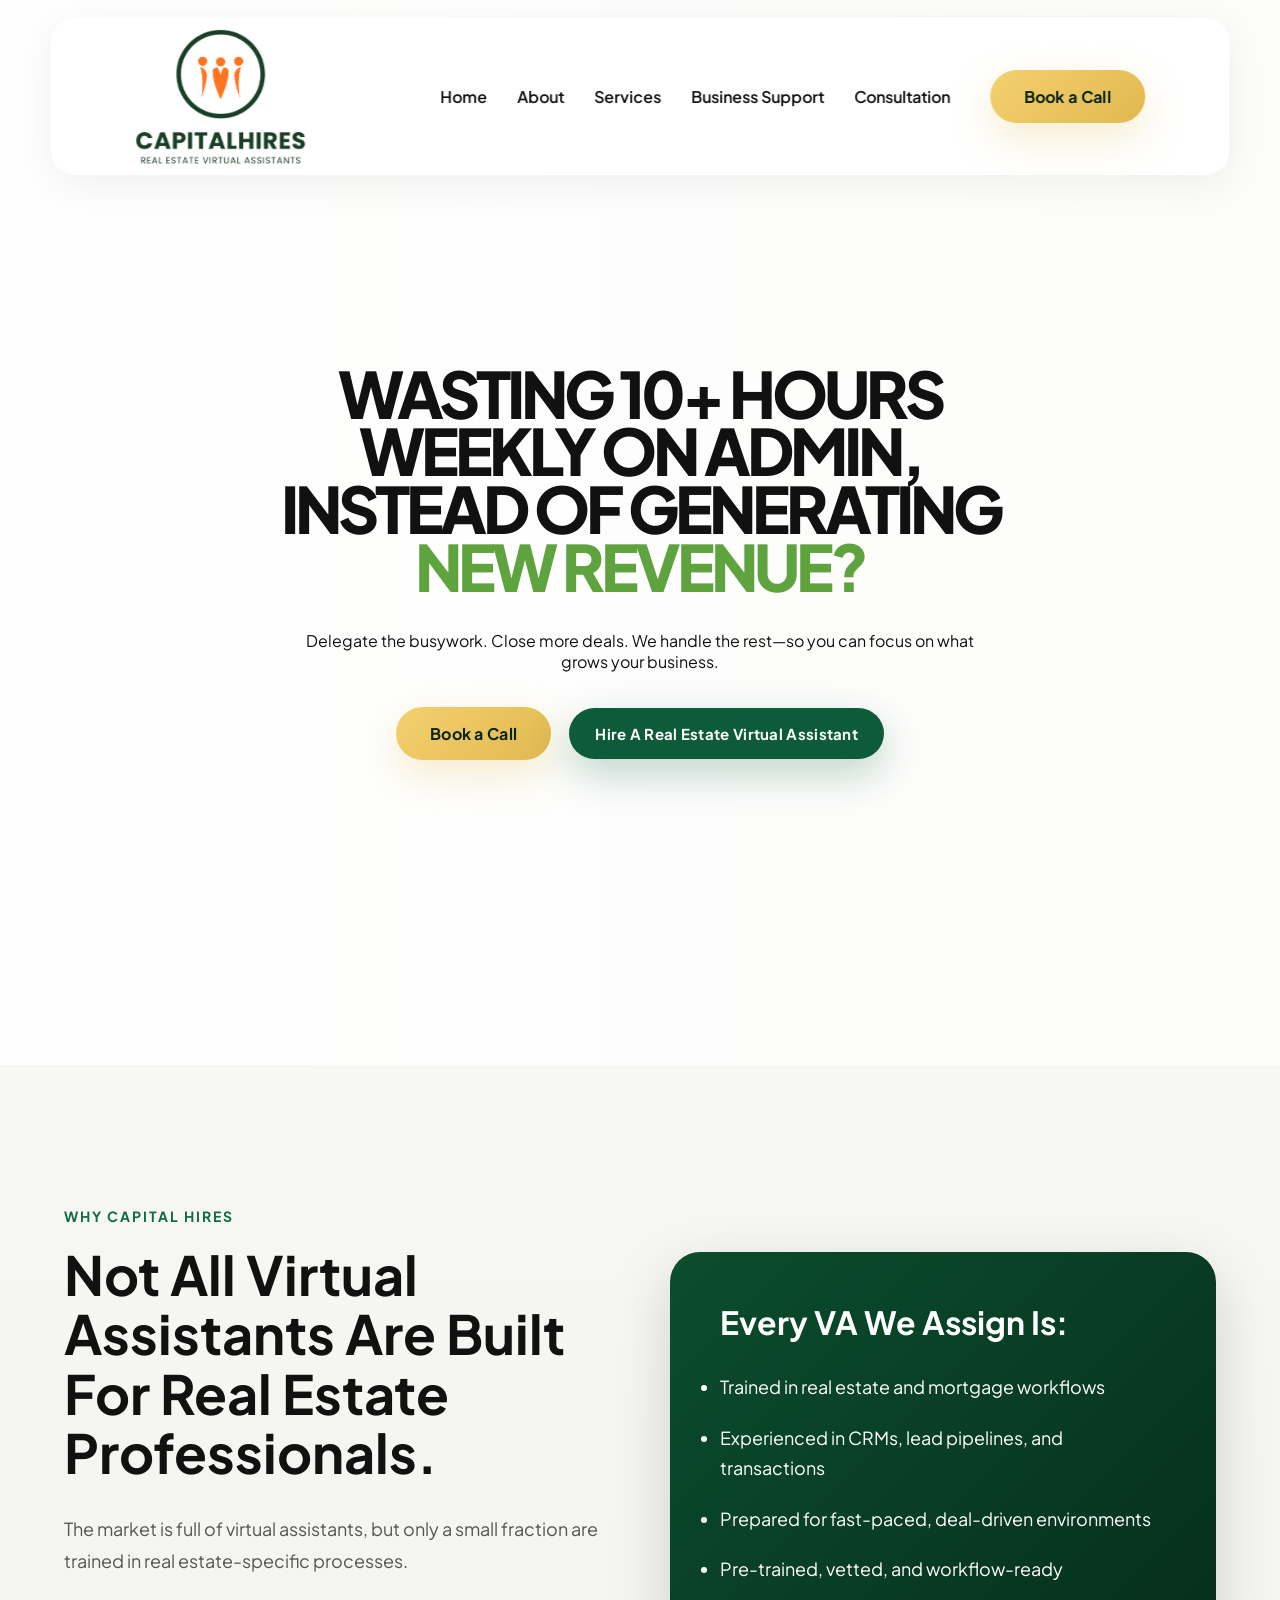
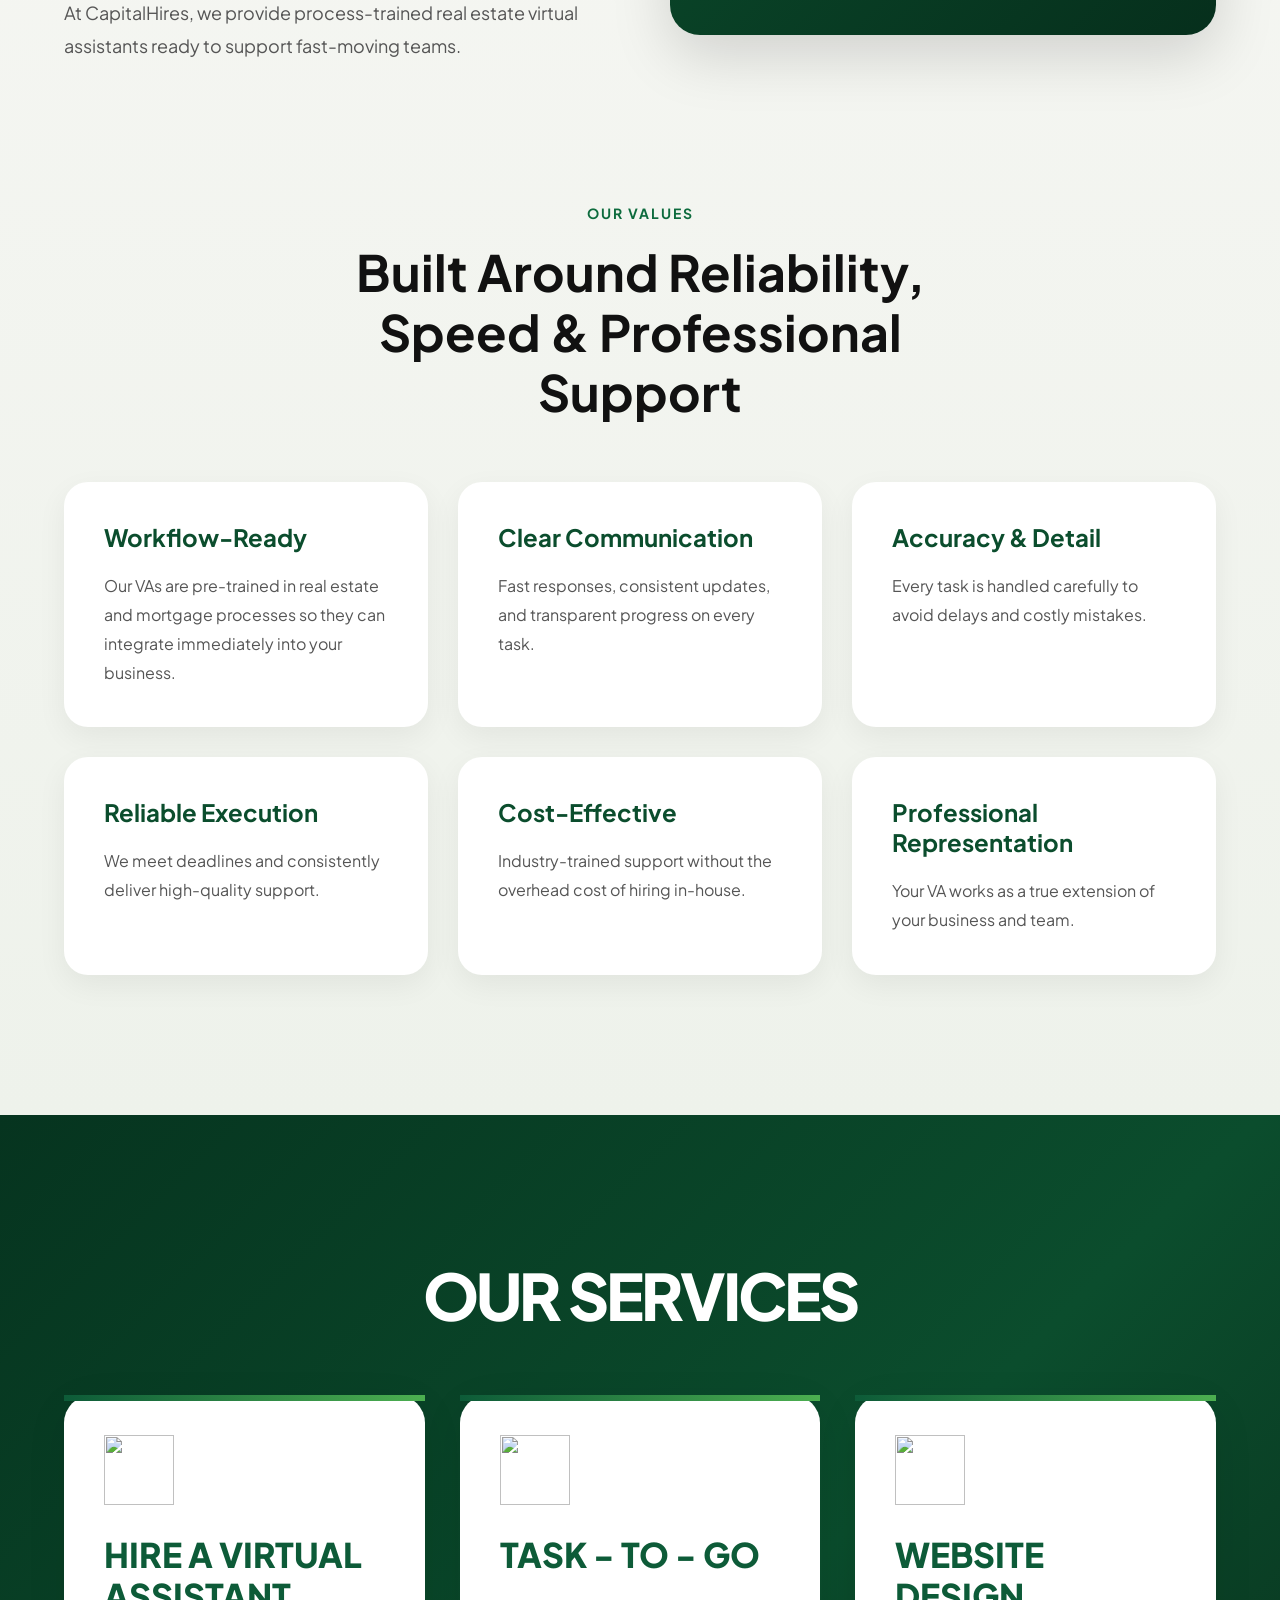
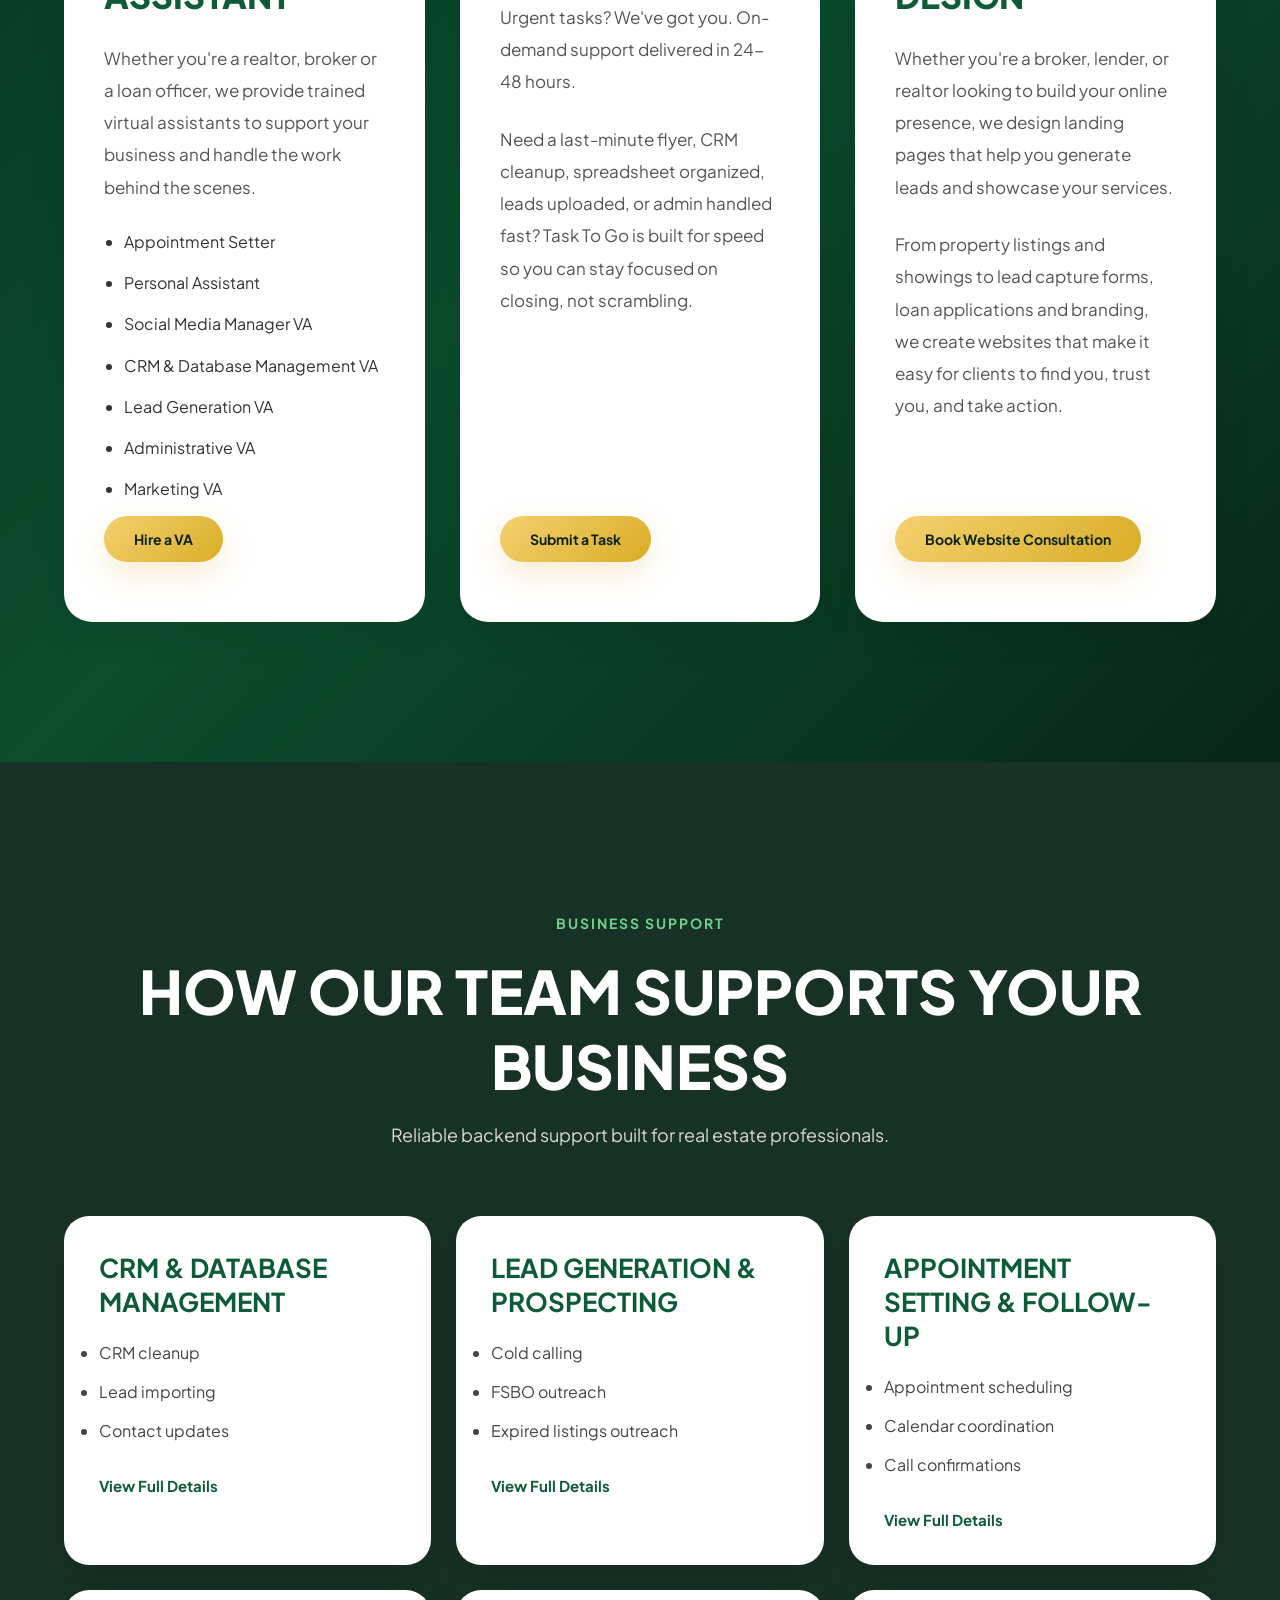
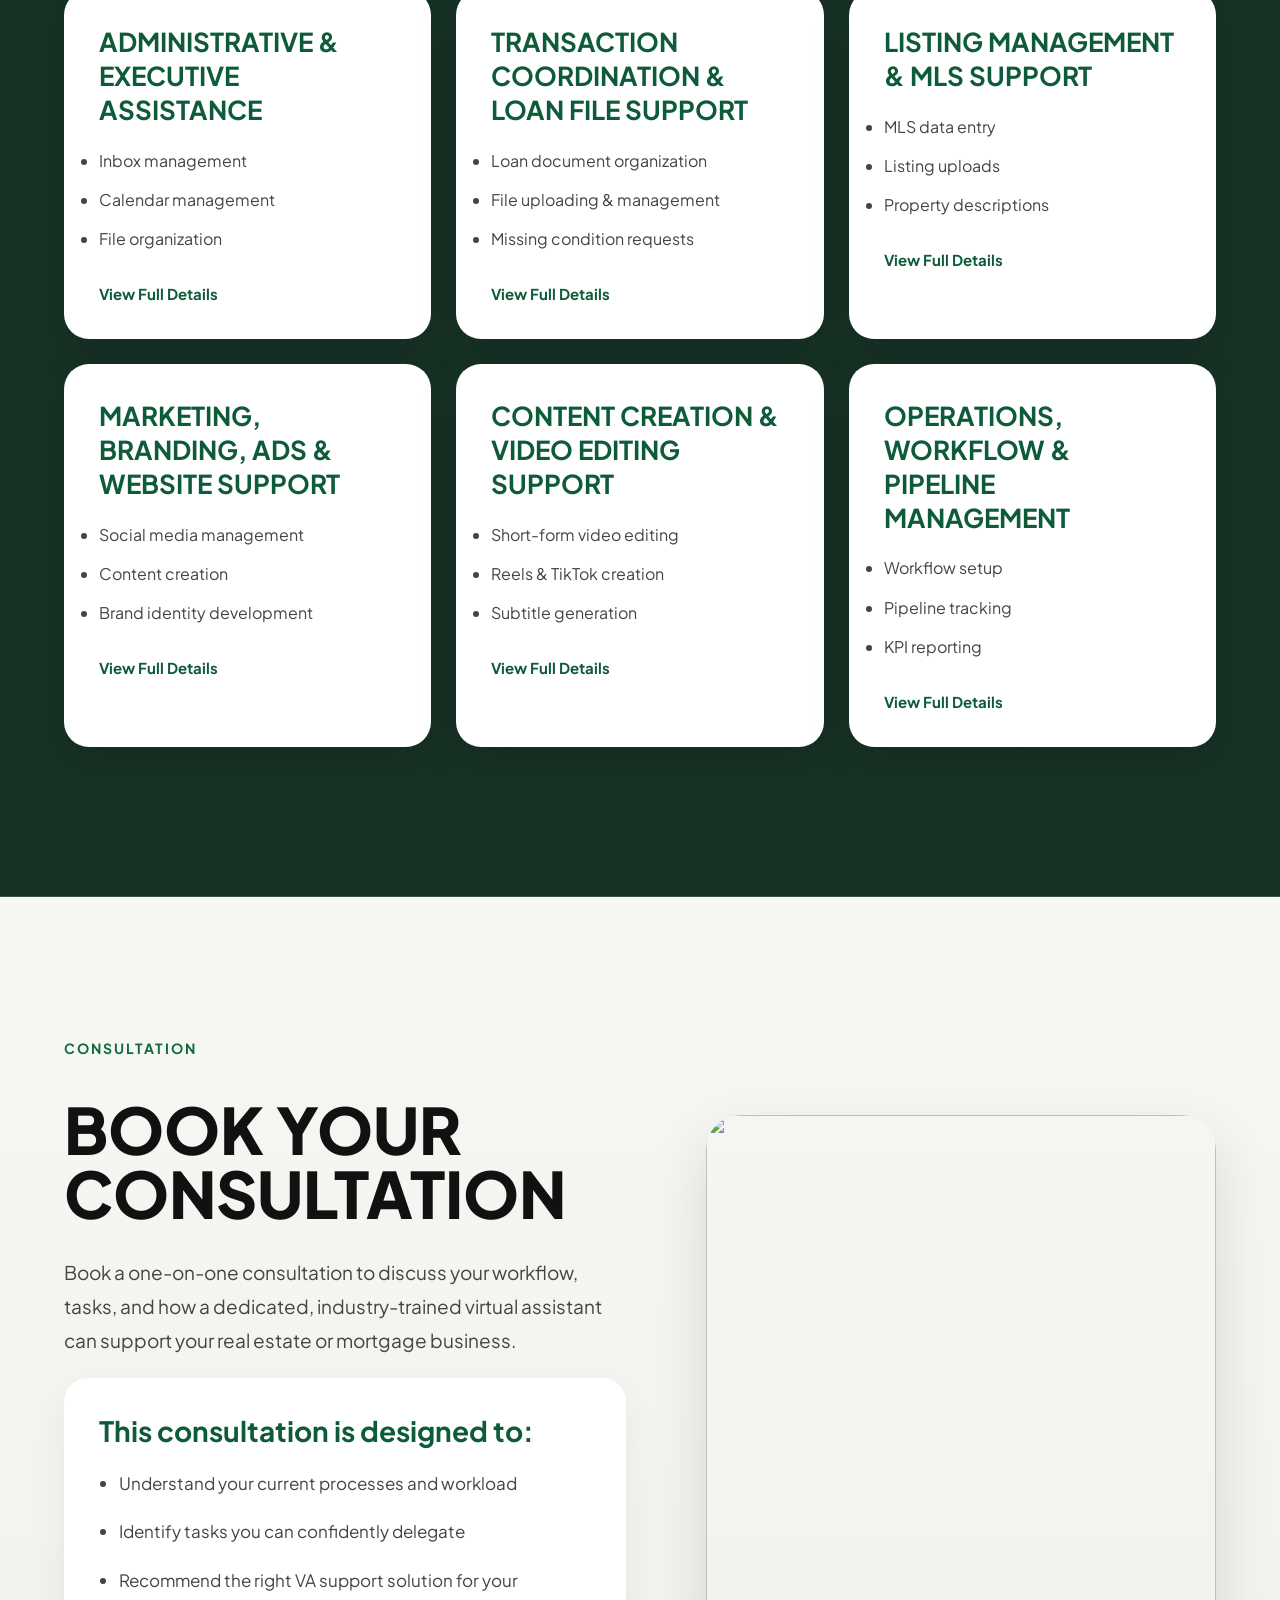
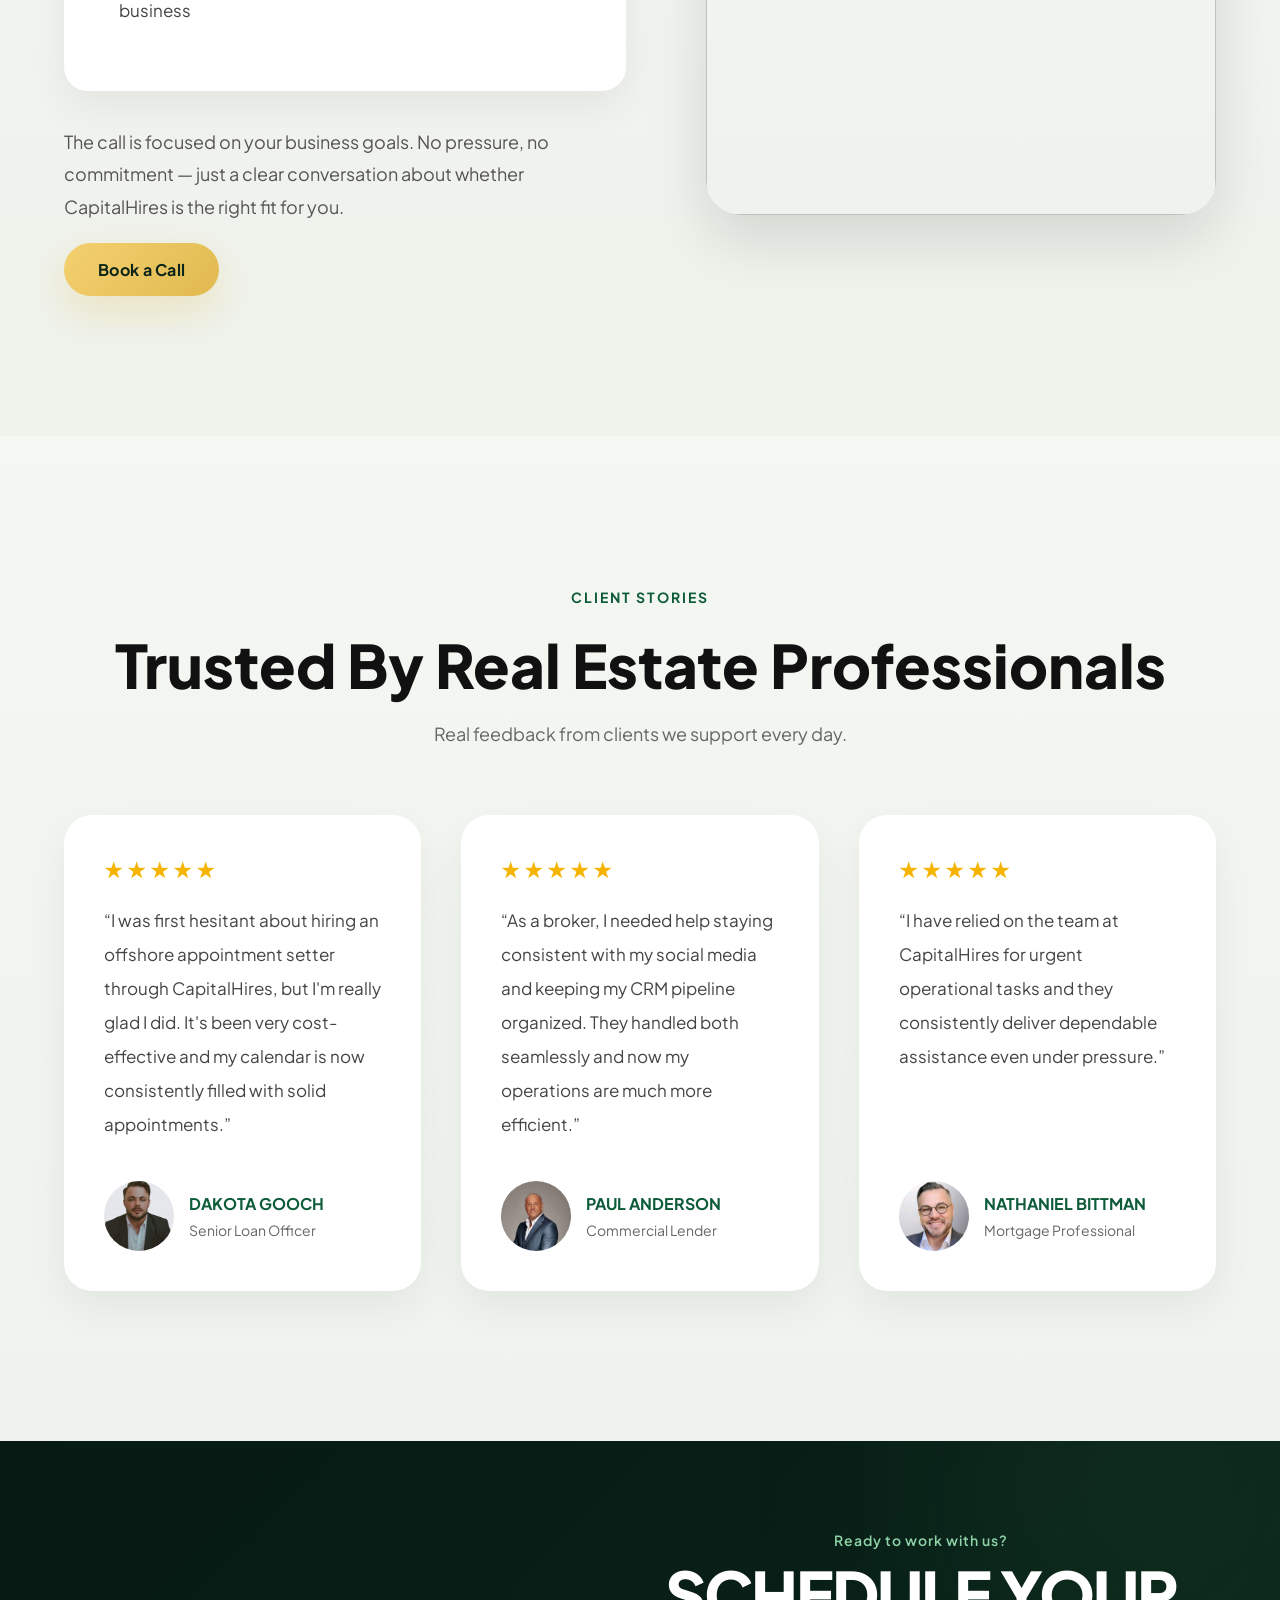
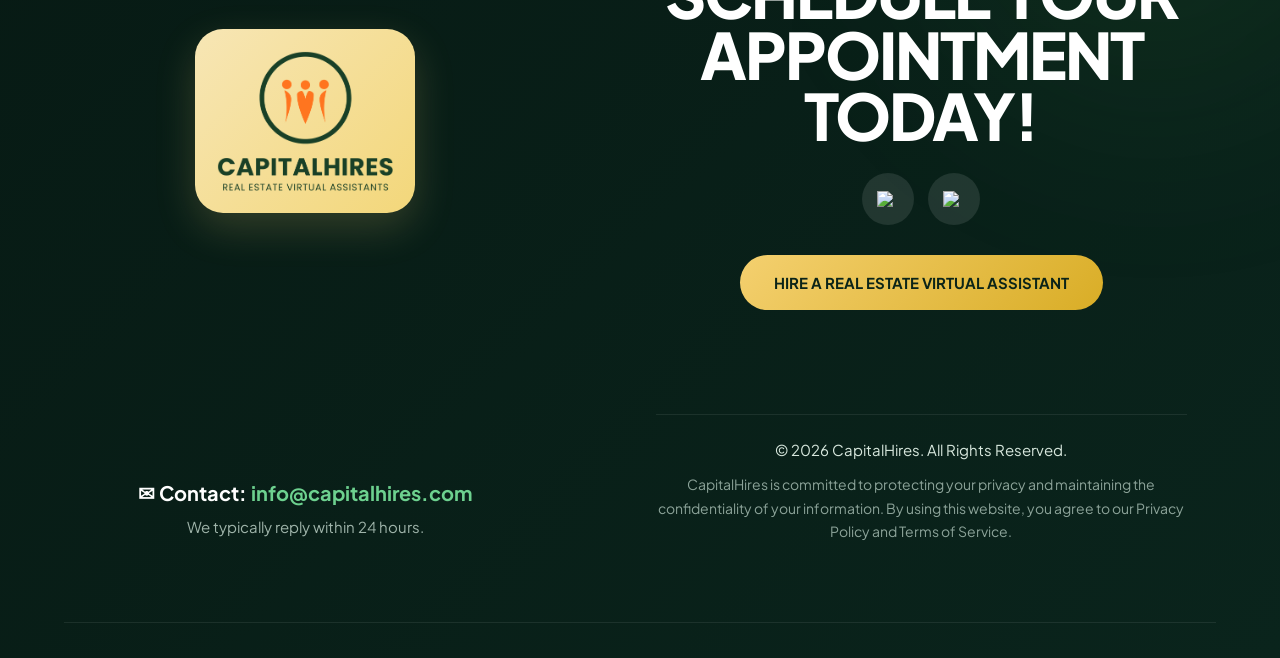
==== index.html @ d1651fc1 "update" ====
<!DOCTYPE html>
<html lang="en">
<head>
  <meta charset="UTF-8" />
  <meta name="viewport" content="width=device-width, initial-scale=1.0"/>
  <title>Capital Hires</title>

  <link rel="stylesheet" href="style.css"/>

  <link rel="preconnect" href="https://fonts.googleapis.com">
<link rel="preconnect" href="https://fonts.gstatic.com" crossorigin>

<link href="https://fonts.googleapis.com/css2?family=Plus+Jakarta+Sans:wght@400;500;600;700;800&display=swap" rel="stylesheet">


</head>

<body>

  <!-- HEADER -->

  <header class="header">
    <div class="container nav">

 <div class="logo">
  <img 
  src="images/logo.png" 
  alt="Capital Hires Logo"
  class="logo-img"
  >
</div>

     <nav>
  <ul class="nav-links">

    <li><a href="#home">Home</a></li>
    <li><a href="#about">About</a></li>
    <li><a href="#services">Services</a></li>
    <li><a href="#support">Business Support</a></li>
    <li><a href="#consultation">Consultation</a></li>

  </ul>
</nav>

      <div class="menu-toggle">
  ☰
</div>

<a 
href="https://calendly.com/capitalhires/30min"
target="_blank"
class="btn"
>
  Book a Call
</a>
    </div>
  </header>

  <!-- HERO -->

  <section class="hero" id="home">

  <div class="container">

    <div class="hero-grid">

      <div class="hero-content">

<h1>
  WASTING 10+ HOURS WEEKLY ON ADMIN,<br>
  INSTEAD OF GENERATING<br>
  <span>NEW REVENUE?</span>
</h1>

        <p>
          Delegate the busywork. Close more deals.
          We handle the rest—so you can focus on
          what grows your business.
        </p>

<div class="hero-buttons">

  <a href="https://calendly.com/capitalhires/30min"
  target="_blank"
  class="btn">
    Book a Call
  </a>

  <a href="form/"
   target="_blank"
  class="btn secondary-btn" id="hireBtn">
    Hire A Real Estate Virtual Assistant
  </a>

</div>

      </div>

    </div>

    </div>

    </section>

    <!-- MOVED HERE -->

   <section class="why-section" id="about">

  <div class="container why-grid">

    <div class="why-left">

      <span class="section-label">
        WHY CAPITAL HIRES
      </span>

      <h2>
        Not All Virtual Assistants Are Built
        For Real Estate Professionals.
      </h2>

      <p class="why-text">
        The market is full of virtual assistants,
        but only a small fraction are trained
        in real estate-specific processes.
      </p>

      <p class="why-text">
        At CapitalHires, we provide
        process-trained real estate virtual
        assistants ready to support
        fast-moving teams.
      </p>

    </div>



    <div class="why-right">

      <div class="info-card">

        <h3>Every VA We Assign Is:</h3>

        <ul>

          <li>
            Trained in real estate and mortgage workflows
          </li>

          <li>
            Experienced in CRMs, lead pipelines,
            and transactions
          </li>

          <li>
            Prepared for fast-paced,
            deal-driven environments
          </li>

          <li>
            Pre-trained, vetted,
            and workflow-ready
          </li>

        </ul>

      </div>

    </div>

  </div>



  <div class="container values-container">

    <div class="values-heading">

      <span class="section-label">
        OUR VALUES
      </span>

      <h2>
        Built Around Reliability,
        Speed & Professional Support
      </h2>

    </div>



    <div class="values-grid">

      <div class="value-card">

        <h3>
          Workflow-Ready
        </h3>

        <p>
          Our VAs are pre-trained in real estate
          and mortgage processes so they can
          integrate immediately into your business.
        </p>

      </div>



      <div class="value-card">

        <h3>
          Clear Communication
        </h3>

        <p>
          Fast responses, consistent updates,
          and transparent progress on every task.
        </p>

      </div>



      <div class="value-card">

        <h3>
          Accuracy & Detail
        </h3>

        <p>
          Every task is handled carefully to
          avoid delays and costly mistakes.
        </p>

      </div>



      <div class="value-card">

        <h3>
          Reliable Execution
        </h3>

        <p>
          We meet deadlines and consistently
          deliver high-quality support.
        </p>

      </div>



      <div class="value-card">

        <h3>
          Cost-Effective
        </h3>

        <p>
          Industry-trained support without
          the overhead cost of hiring in-house.
        </p>

      </div>



      <div class="value-card">

        <h3>
          Professional Representation
        </h3>

        <p>
          Your VA works as a true extension
          of your business and team.
        </p>

      </div>

    </div>

  </div>

</section>


  <!-- SERVICES -->

 <section class="services" id="services">

  <div class="container">

    <h2 class="section-title">OUR SERVICES</h2>

    <div class="service-grid">

      <!-- CARD 1 -->

      <div class="service-card">

    <img src="https://cdn-icons-png.flaticon.com/512/9131/9131529.png">

        <h3>HIRE A VIRTUAL ASSISTANT</h3>

        <p>
          Whether you're a realtor, broker or a loan officer,
          we provide trained virtual assistants to support your
          business and handle the work behind the scenes.
        </p>

        <ul>
          <li>Appointment Setter</li>
          <li>Personal Assistant</li>
          <li>Social Media Manager VA</li>
          <li>CRM & Database Management VA</li>
          <li>Lead Generation VA</li>
          <li>Administrative VA</li>
          <li>Marketing VA</li>
        </ul>

           <a href="hireavaform/"
   target="_blank"
class="service-btn" id="hireBtn">
  Hire a VA
</a>

      </div>

      <!-- CARD 2 -->
       

      <div class="service-card">

    <img src="https://cdn-icons-png.flaticon.com/512/2784/2784459.png">

        <h3>TASK - TO - GO</h3>

        <p>
          Urgent tasks? We've got you.
          On-demand support delivered in 24-48 hours.
        </p>

        <p>
          Need a last-minute flyer, CRM cleanup,
          spreadsheet organized, leads uploaded,
          or admin handled fast? Task To Go is built
          for speed so you can stay focused on closing,
          not scrambling.
        </p>

        <a 
href="form/" target="_blank"
class="service-btn"
>
  Submit a Task
</a>

      </div>

      <!-- CARD 3 -->

      <div class="service-card">

    <img src="https://cdn-icons-png.flaticon.com/512/1006/1006771.png">

        <h3>WEBSITE DESIGN</h3>

        <p>
          Whether you're a broker, lender,
          or realtor looking to build your online presence,
          we design landing pages that help you generate leads
          and showcase your services.
        </p>

        <p>
          From property listings and showings
          to lead capture forms, loan applications
          and branding, we create websites that make it easy
          for clients to find you, trust you,
          and take action.
        </p>

        <a 
href="https://calendly.com/capitalhires/30min"
target="_blank"
class="service-btn"
>
  Book Website Consultation
</a>

      </div>

    </div>

  </div>
</section>

 <!-- SUPPORT -->

<section class="support" id="support">

  <div class="container">

    <div class="support-header">

      <span>BUSINESS SUPPORT</span>

      <h2>
        HOW OUR TEAM SUPPORTS
        YOUR BUSINESS
      </h2>

      <p>
        Reliable backend support built for
        real estate professionals.
      </p>

    </div>

    <div class="support-grid">

      <!-- CARD -->

      <div class="support-card">

        <h3>CRM & DATABASE MANAGEMENT</h3>

        <ul class="preview-list">
          <li>CRM cleanup</li>
          <li>Lead importing</li>
          <li>Contact updates</li>
        </ul>

        <div class="hidden-content">

          <ul>
            <li>Duplicate removal</li>
            <li>Pipeline organization</li>
            <li>Lead tagging</li>
            <li>Database reactivation</li>
            <li>Follow-up reminders</li>
            <li>Data entry</li>
            <li>CRM workflow updates</li>
          </ul>

        </div>

        <button class="toggle-btn">
          View Full Details
        </button>

      </div>

      <!-- CARD -->

      <div class="support-card">

        <h3>LEAD GENERATION & PROSPECTING</h3>

        <ul class="preview-list">
          <li>Cold calling</li>
          <li>FSBO outreach</li>
          <li>Expired listings outreach</li>
        </ul>

        <div class="hidden-content">

          <ul>
            <li>Circle prospecting</li>
            <li>Lead research</li>
            <li>Lead qualification</li>
            <li>Data scraping for leads</li>
            <li>Lead enrichment (emails/phones/details)</li>
            <li>Website form lead handling</li>
            <li>Follow-up texting</li>
          </ul>

        </div>

        <button class="toggle-btn">
          View Full Details
        </button>

      </div>

      <!-- CARD -->

      <div class="support-card">

        <h3>APPOINTMENT SETTING & FOLLOW-UP</h3>

        <ul class="preview-list">
          <li>Appointment scheduling</li>
          <li>Calendar coordination</li>
          <li>Call confirmations</li>
        </ul>

        <div class="hidden-content">

          <ul>
            <li>Reminder follow-ups</li>
            <li>Rescheduling appointments</li>
            <li>Meeting coordination</li>
            <li>Client check-ins</li>
            <li>Email follow-ups</li>
            <li>Text follow-ups</li>
            <li>Appointment tracking</li>
          </ul>

        </div>

        <button class="toggle-btn">
          View Full Details
        </button>

      </div>

      <!-- CARD -->

      <div class="support-card">

        <h3>ADMINISTRATIVE & EXECUTIVE ASSISTANCE</h3>

        <ul class="preview-list">
          <li>Inbox management</li>
          <li>Calendar management</li>
          <li>File organization</li>
        </ul>

        <div class="hidden-content">

          <ul>
            <li>Document preparation</li>
            <li>Spreadsheet updates</li>
            <li>Task coordination</li>
            <li>Report preparation</li>
            <li>E-signature coordination</li>
            <li>Internal communication support</li>
            <li>Travel or meeting coordination</li>
          </ul>

        </div>

        <button class="toggle-btn">
          View Full Details
        </button>

      </div>

      <!-- CARD -->

      <div class="support-card">

        <h3>TRANSACTION COORDINATION & LOAN FILE SUPPORT</h3>

        <ul class="preview-list">
          <li>Loan document organization</li>
          <li>File uploading & management</li>
          <li>Missing condition requests</li>
        </ul>

        <div class="hidden-content">

          <ul>
            <li>Milestone updates</li>
            <li>Contract tracking</li>
            <li>Transaction checklist management</li>
            <li>Borrower reminders</li>
            <li>Prequalification letters</li>
            <li>Deadline monitoring</li>
            <li>Status reporting</li>
          </ul>

        </div>

        <button class="toggle-btn">
          View Full Details
        </button>

      </div>

      <!-- CARD -->

      <div class="support-card">

        <h3>LISTING MANAGEMENT & MLS SUPPORT</h3>

        <ul class="preview-list">
          <li>MLS data entry</li>
          <li>Listing uploads</li>
          <li>Property descriptions</li>
        </ul>

        <div class="hidden-content">

          <ul>
            <li>Listing packet creation</li>
            <li>Open house coordination</li>
            <li>Showing coordination</li>
            <li>Flyer creation</li>
            <li>Listing updates</li>
            <li>Photo coordination</li>
            <li>Property data management</li>
          </ul>

        </div>

        <button class="toggle-btn">
          View Full Details
        </button>

      </div>

      <!-- CARD -->

      <div class="support-card">

        <h3>MARKETING, BRANDING, ADS & WEBSITE SUPPORT</h3>

        <ul class="preview-list">
          <li>Social media management</li>
          <li>Content creation</li>
          <li>Brand identity development</li>
        </ul>

        <div class="hidden-content">

          <ul>
            <li>Logo & brand asset coordination</li>
            <li>Canva design work</li>
            <li>Email marketing campaigns</li>
            <li>Paid ads setup & management </li>
            <li>Facebook & Instagram ads support</li>
            <li>Google ads support</li>
            <li>Website development & updates</li>
            <li>Landing page creation</li>
            <li>Funnel building</li>
            <li>SEO optimization support</li>
            <li>Content scheduling</li>
            <li>Marketing automation setup</li>
            <li>Flyer & brochure design</li>
            <li>Video marketing & reels</li>
            <li>AI-assisted content creation</li>
            <li>Marketing strategy execution support</li>
            <li>Campaign tracking & reporting</li>
          </ul>

        </div>

        <button class="toggle-btn">
          View Full Details
        </button>

      </div>

      <!-- CARD -->

      <div class="support-card">

        <h3>CONTENT CREATION & VIDEO EDITING SUPPORT</h3>

        <ul class="preview-list">
          <li>Short-form video editing</li>
          <li>Reels & TikTok creation</li>
          <li>Subtitle generation</li>
        </ul>

        <div class="hidden-content">

          <ul>
            <li>Carousel design</li>
            <li>Educational content creation</li>
            <li>Market update content</li>
            <li>Mortgage tips content</li>
            <li>Testimonial graphics</li>
            <li>Content repurposing</li>
            <li>AI video assistance</li>
          </ul>

        </div>

        <button class="toggle-btn">
          View Full Details
        </button>

      </div>

      <!-- CARD -->

      <div class="support-card">

        <h3>OPERATIONS, WORKFLOW & PIPELINE MANAGEMENT</h3>

        <ul class="preview-list">
          <li>Workflow setup</li>
          <li>Pipeline tracking</li>
          <li>KPI reporting</li>
        </ul>

        <div class="hidden-content">

          <ul>
            <li>Task management</li>
            <li>Automation setup</li>
            <li>SOP documentation</li>
            <li>Team coordination</li>
            <li>Production tracking</li>
            <li>Process optimization</li>
            <li>Operations reporting</li>
          </ul>

        </div>

        <button class="toggle-btn">
          View Full Details
        </button>

      </div>
      

    </div>

  </div>

</section>

  <!-- CONSULTATION -->

  <section class="consultation" id="consultation">

    <div class="container consultation-grid">

      <div class="consult-left">

  <span class="section-label">
    CONSULTATION
  </span>

  <h2>
    BOOK YOUR
    CONSULTATION
  </h2>

  <p class="consult-text">
    Book a one-on-one consultation to discuss your workflow,
    tasks, and how a dedicated, industry-trained virtual assistant
    can support your real estate or mortgage business.
  </p>

  <div class="consult-box">

    <h3>
      This consultation is designed to:
    </h3>

    <ul>

      <li>
        Understand your current processes and workload
      </li>

      <li>
        Identify tasks you can confidently delegate
      </li>

      <li>
        Recommend the right VA support solution
        for your business
      </li>

    </ul>

  </div>

  <p class="consult-bottom">
    The call is focused on your business goals.
    No pressure, no commitment —
    just a clear conversation about whether
    CapitalHires is the right fit for you.
  </p>

  <a 
  href="https://calendly.com/capitalhires/30min"
  target="_blank"
  class="btn"
  >
    Book a Call
  </a>

</div>

      

      <div class="consult-right">
        <img src="https://images.unsplash.com/photo-1573496359142-b8d87734a5a2?q=80&w=1200&auto=format&fit=crop" alt="">
      </div>

    </div>
  </section>

  <!-- TESTIMONIALS -->

  <section class="testimonials" id="stories">

  <div class="container">

    <div class="testimonial-header">

      <span>CLIENT STORIES</span>

      <h2>
        Trusted By Real Estate
        Professionals
      </h2>

      <p>
        Real feedback from clients we support every day.
      </p>

    </div>

    <div class="testimonial-grid">

      <!-- CARD -->

      <div class="testimonial-card">

        <div class="stars">
    ★★★★★
  </div>

        <p class="testimonial-text">
          “I was first hesitant about hiring an offshore
          appointment setter through CapitalHires,
          but I'm really glad I did. It's been very
          cost-effective and my calendar is now
          consistently filled with solid appointments.”
        </p>

        <div class="client-info">

          <img src="images/dakota.png">

          <div>

            <h4>DAKOTA GOOCH</h4>

            <span>
              Senior Loan Officer
            </span>

          </div>

        </div>

      </div>

      <!-- CARD -->

      <div class="testimonial-card">

        <div class="stars">
    ★★★★★
  </div>

        <p class="testimonial-text">
          “As a broker, I needed help staying consistent
          with my social media and keeping my CRM pipeline
          organized. They handled both seamlessly and
          now my operations are much more efficient.”
        </p>

        <div class="client-info">

          <img src="images/paul.jpg">

          <div>

            <h4>PAUL ANDERSON</h4>

            <span>
              Commercial Lender
            </span>

          </div>

        </div>

      </div>

      <!-- CARD -->

      <div class="testimonial-card">

        <div class="stars">
    ★★★★★
  </div>

        <p class="testimonial-text">
          “I have relied on the team at CapitalHires
          for urgent operational tasks and they consistently
          deliver dependable assistance even under pressure.”
        </p>

        <div class="client-info">

          <img src="images/nathaniel.jpg">

          <div>

            <h4>NATHANIEL BITTMAN</h4>

            <span>
              Mortgage Professional
            </span>

          </div>

        </div>

      </div>

    </div>

  </div>

</section>

  <!-- FOOTER -->

<footer class="footer">

  <div class="footer-top">

    <!-- LEFT -->
    <div class="footer-left">

      <img 
      src="images/logo.png"
      alt="Capital Hires Logo"
      class="footer-logo"
      >

    </div>


    <!-- CENTER -->
    <div class="footer-center">

      <h4>Ready to work with us?</h4>

      <h2>
        SCHEDULE YOUR APPOINTMENT TODAY!
      </h2>


      <div class="footer-socials">

        <a href="https://www.facebook.com/profile.php?id=61570972498811" target="_blank">
          <img src="https://cdn-icons-png.flaticon.com/512/733/733547.png">
        </a>

        <a href="https://www.linkedin.com/company/capitalhires/" target="_blank">
          <img src="https://cdn-icons-png.flaticon.com/512/3536/3536505.png">
        </a>
<!-- 
        <a href="https://www.instagram.com" target="_blank">
          <img src="https://cdn-icons-png.flaticon.com/512/2111/2111463.png">
        </a>

        <a href="https://www.linkedin.com/company/capitalhires" target="_blank">
          <img src="https://cdn-icons-png.flaticon.com/512/733/733585.png">
        </a>

        -->

      </div>


       <a href="form/"
   target="_blank" class="footer-btn" id="hireBtn">
        HIRE A REAL ESTATE VIRTUAL ASSISTANT
      </a>

    </div>


  <div class="footer-contact">

    <p>
      ✉ Contact:
      <a href="mailto:info@capitalhires.com">
        info@capitalhires.com
      </a>
    </p>

    <span>
      We typically reply within 24 hours.
    </span>

  </div>

  <div class="footer-bottom">

    <p>
      © 2026 CapitalHires. All Rights Reserved.
    </p>

    <p>
      CapitalHires is committed to protecting your privacy and maintaining the confidentiality of your information. By using this website, you agree to our Privacy Policy and Terms of Service.
    </p>

  </div> 

</div>

</footer>

  <!-- SCROLL TOP -->

  <button id="topBtn">↑</button>

  
  <script src="https://cdn.jsdelivr.net/npm/@emailjs/browser@4/dist/email.min.js"></script>
  <script src="script.js"></script>

<script
src="https://app.boei.help/embed/k/aa28f01c-2311-4e88-b6f3-ee5b91e9c061"
async>
</script>



</body>
</html>
---- style.css ----
*{
  margin:0;
  padding:0;
  box-sizing:border-box;
  font-family:'Plus Jakarta Sans',sans-serif;
}

html{
  scroll-behavior:smooth;
}

body{
  font-family:'Plus Jakarta Sans',sans-serif;
  background:#f6f6f2;
  color:#111;
}

.container{
  width:90%;
  max-width:1350px;
  margin:auto;
}

.header{
  position:fixed;
  top:18px;
  left:50%;
  transform:translateX(-50%);

  width:92%;

  background:
  rgba(255,255,255,0.82);

  backdrop-filter:blur(18px);

  border:
  1px solid rgba(255,255,255,0.15);

  border-radius:24px;

  z-index:999;

  transition:0.4s;

  box-shadow:
  0 10px 40px rgba(0,0,0,0.06);
}

.header.hide{
  transform:
  translateX(-50%)
  translateY(-120%);
}

.header.scrolled{
  top:10px;

  background:
  rgba(255,255,255,0.92);

  box-shadow:
  0 15px 40px rgba(0,0,0,0.08);
}

.header.scrolled .logo-img{
  width:145px;
}

.nav{
  display:flex;
  align-items:center;
  justify-content:space-between;

  padding:10px 24px;
}

.logo{
  margin-right:auto;
}
.logo-img{
  width:170px;
  height:auto;

  display:block;

  transition:0.3s ease;
}

.nav-links{
  display:flex;
  gap:30px;
  list-style:none;
  margin-right:40px;
}

.nav-links a{
  text-decoration:none;
  color:#111;
  font-weight:600;
}

.btn{
  display:inline-flex;
  align-items:center;
  justify-content:center;

  padding:16px 34px;

background:
linear-gradient(
  135deg,
  #f4d06f,
  #e0b94f
);

color:#0b2418;

  text-decoration:none;

  border-radius:999px;

  border:none;

  cursor:pointer;

  font-weight:700;

  letter-spacing:0.3px;

  transition:0.35s ease;

  box-shadow:
  0 15px 40px rgba(224,185,79,0.28);
}

.btn:hover{

  transform:
  translateY(-5px)
  scale(1.03);

  box-shadow:
  0 20px 50px rgba(224,185,79,0.35);

  background:
linear-gradient(
  135deg,
  #ffe08a,
  #d9ad26
  );
}

.hero-buttons{
  display:flex;
  justify-content:center;
  align-items:center;
  gap:18px;
  margin-top:35px;
}

.secondary-btn{
    padding:16px 26px;
  font-size:15px;
  background:#0d5b38;
  color:white;
  box-shadow:
  0 15px 40px rgba(13,91,56,0.25);
   transition:all 0.3s ease;
}

.secondary-btn:hover{
  background:#0b4129;
}

.hero{
  padding:180px 0 120px;
  background:
  linear-gradient(to right, rgba(255,255,255,0.95), rgba(255,255,255,0.7)),
  url('https://images.unsplash.com/photo-1520607162513-77705c0f0d4a?q=80&w=1600&auto=format&fit=crop');

  background-size:cover;
  background-position:center;
}

.hero .btn{
  display:inline-block;
}

.hero-grid{
  display:flex;
  justify-content:flex-start;
  align-items:center;

  min-height:85vh;
}

.hero-content{
  width:100%;
  max-width:1400px;
  margin:auto;
  text-align:center;
}

.hero h1{
  font-size:clamp(3.8rem, 5vw, 6.5rem);
  font-weight:800;
  line-height:0.9;
  letter-spacing:-4px;
  text-transform:uppercase;
  text-align:center;

  width:100%;
  max-width:1600px;

  margin:0 auto;

  text-wrap:balance;
}

.hero span{
  color:#5fa33f;
}

.hero p{
  max-width:700px;
  margin:35px auto;
}

.hero-card{
  background:
  linear-gradient(
  135deg,
  #0c4f33,
  #082717
  );

  color:white;

  padding:60px;

  border-radius:35px;

  max-width:850px;

  margin:80px auto 0;

  box-shadow:
  0 25px 60px rgba(0,0,0,0.2);
}

.hero-card h2{
  font-size:42px;
  line-height:1.2;
  margin-bottom:30px;
}

.hero-card ul{
  line-height:2.2;
  font-size:18px;
}

.why-section{
  padding:140px 0;
  background:
  linear-gradient(
    to bottom,
    #f7f7f4,
    #eef2eb
  );
}

.why-grid{
  display:grid;

  grid-template-columns:
  1fr 1fr;

  gap:60px;

  align-items:center;

  margin-bottom:120px;
}

.section-label{
  display:inline-block;

  font-size:14px;

  font-weight:700;

  letter-spacing:2px;

  color:#0d6b3d;

  margin-bottom:20px;
}

.why-left h2{
  font-size:54px;

  line-height:1.1;

  margin-bottom:30px;

  max-width:700px;
}

.why-text{
  font-size:18px;

  line-height:1.8;

  color:#555;

  margin-bottom:20px;

  max-width:650px;
}

.info-card{
  background:
  linear-gradient(
    135deg,
    #0b4d2d,
    #062f1c
  );

  padding:50px;

  border-radius:30px;

  color:white;

  box-shadow:
  0 20px 60px
  rgba(0,0,0,0.15);
}

.info-card h3{
  font-size:32px;

  margin-bottom:30px;
}

.info-card ul{
  display:flex;

  flex-direction:column;

  gap:20px;
}

.info-card li{
  line-height:1.7;

  font-size:18px;
}

.values-container{
  margin-top:100px;
}

.values-heading{
  text-align:center;

  margin-bottom:60px;
}

.values-heading h2{
  font-size:50px;

  max-width:700px;

  margin:auto;

  line-height:1.2;
}

.values-grid{
  display:grid;

  grid-template-columns:
  repeat(3,1fr);

  gap:30px;
}

.value-card{
  background:white;

  padding:40px;

  border-radius:24px;

  box-shadow:
  0 10px 30px
  rgba(0,0,0,0.06);

  transition:0.3s;
}

.value-card:hover{
  transform:translateY(-8px);
}

.value-card h3{
  font-size:24px;

  margin-bottom:20px;

  color:#0b4d2d;
}

.value-card p{
  color:#555;

  line-height:1.8;
}

.section-title{
  text-align:center;

  font-size:clamp(2.8rem,5vw,4.8rem);

  color:white;

  font-weight:800;

  margin-bottom:20px;

  letter-spacing:-3px;
}

.services{
  background:
  linear-gradient(
    135deg,
    #06341f,
    #0b4d2d,
    #082717
  );

  padding:140px 0;
}

.services-btn{
  text-align:center;
  margin-top:50px;
}

.service-btn{
  display:inline-flex;

  align-items:center;
  justify-content:center;

  width:fit-content;

  margin-top:auto;

  padding:14px 30px;

  border-radius:999px;

  text-decoration:none;

  font-weight:700;

  font-size:14px;

  background:
  linear-gradient(
    135deg,
    #f4d06f,
    #d9ad26
  );

  color:#0b2418;

  transition:0.35s ease;

  box-shadow:
  0 12px 30px rgba(224,185,79,0.25);
}

.service-btn:hover{
  transform:
  translateY(-5px);

  box-shadow:
  0 18px 40px rgba(224,185,79,0.35);

  background:
  linear-gradient(
    135deg,
    #ffe08a,
    #d9ad26
  );
}

.service-grid{
  display:grid;
  grid-template-columns:repeat(3,1fr);
  gap:35px;
  margin-top:60px;
}

.service-card{
  background:white;
  border-radius:28px;
  padding:40px;
  padding-bottom:50px;

  transition:0.3s;

  box-shadow:
  0 10px 40px rgba(0,0,0,0.08);

  position:relative;

  display:flex;
  flex-direction:column;

  height:100%;
}

.service-btn{
  width:fit-content;

  margin-top:auto;

  margin-bottom:10px;
}

.service-card::before{
  content:"";
  position:absolute;
  top:0;
  left:0;
  width:100%;
  height:6px;
  background:linear-gradient(to right,#0d5b38,#4caf50);
}

.service-card:hover{
  transform:translateY(-10px);
  box-shadow:
  0 25px 60px rgba(13,91,56,0.15);
}

.service-card img{
  width:70px;
  height:70px;
  object-fit:contain;
  margin-bottom:30px;
}

.service-card h3{
  font-size:34px;
  line-height:1.2;
  margin-bottom:25px;
  color:#0d5b38;
  font-weight:800;
}

.service-card p{
  font-size:17px;
  line-height:1.9;
  color:#555;
  margin-bottom:25px;
}

.service-card ul{
  padding-left:20px;
}

.service-card li{
  margin-bottom:14px;
  color:#333;
  line-height:1.7;
}

.card{
  background:white;
  padding:40px;
  border-radius:24px;
  border:1px solid #e7e7e7;
  transition:0.4s;
  box-shadow:0 10px 30px rgba(0,0,0,0.05);
}

.card:hover{
  transform:translateY(-10px);
}

.card h3{
  margin-bottom:20px;
}

.card ul{
  line-height:2;
}

.support{
        padding:150px 0;
  background:
  linear-gradient(rgba(4,33,20,0.92),
  rgba(4,33,20,0.92)),
  url('https://images.unsplash.com/photo-1497366754035-f200968a6e72?q=80&w=1600&auto=format&fit=crop');

  background-size:cover;
  background-position:center;
}

.support-header{
  text-align:center;
  margin-bottom:70px;
}

.support-card{
  transition:
  transform 0.3s ease,
  box-shadow 0.3s ease;
}

.support-card:hover{
  transform:
  translateY(-10px);

    box-shadow:
  0 25px 60px rgba(13,91,56,0.20);
}

.support-header span{
  color:#6dd18f;
  font-size:14px;
  font-weight:700;
  letter-spacing:2px;
}

.support-header h2{
  font-size:60px;
  color:white;
  margin:20px 0;
  font-weight:800;
}

.support-header p{
  color:#d8d8d8;
  font-size:18px;
}

.white{
  color:white;
}

.support-grid{
  display:grid;
  grid-template-columns:repeat(3,1fr);
  gap:25px;

  justify-content:center;
}

.support-card{
  background:white;
  padding:35px;
  border-radius:25px;
  box-shadow:0 15px 40px rgba(0,0,0,0.12);
}

.support-card h3{
  color:#0d5b38;
  margin-bottom:20px;
  font-size:26px;
  line-height:1.3;
}

.preview-list li,
.hidden-content li{
  margin-bottom:12px;
  line-height:1.7;
  color:#444;
}

.hidden-content{
  display:none;
  margin-top:15px;
}

.support-card.active .hidden-content{
  display:block;
}

.toggle-btn{
  margin-top:20px;
  border:none;
  background:none;
  color:#0d5b38;
  font-weight:700;
  cursor:pointer;
  font-size:15px;
}


.consultation{
  padding:140px 0;

  background:
  linear-gradient(
    to bottom,
    #f7f7f4,
    #eef2eb
  );
}

.consultation-grid{
  display:grid;
  grid-template-columns:1.1fr 1fr;
  gap:80px;
  align-items:center;
}

.consult-text{
  font-size:19px;
  line-height:1.9;
  color:#444;
  margin-bottom:40px;
  max-width:650px;
}

.consult-box{
  background:white;

  padding:35px;

  border-radius:24px;

  margin-bottom:35px;

  box-shadow:
  0 15px 40px rgba(0,0,0,0.06);

  transition:0.3s;
}

.consult-box:hover{
  transform:translateY(-8px);
}

.consult-box h3{
  margin-bottom:20px;
  font-size:28px;
  color:#0d5b38;
}

.consult-box ul{
  display:flex;
  flex-direction:column;
  gap:18px;

  padding-left:20px;
}

.consult-box li{
  line-height:1.8;
  color:#444;
  font-size:17px;
}

.consult-bottom{
  font-size:18px;
  line-height:1.9;
  color:#555;

  margin-bottom:40px;

  max-width:650px;
}

.consult-right img{
  width:100%;
  height:700px;

  object-fit:cover;

  border-radius:35px;

  box-shadow:
  0 25px 60px rgba(0,0,0,0.12);

  transition:0.4s;
}

.consult-right img:hover{
  transform:translateY(-10px);
}

.consult-left{
  max-width:700px;
}

.consult-left h2{
  font-size:64px;
  line-height:1;
  margin:20px 0 30px;
  font-weight:800;
}

.consult-left p{
  line-height:1.8;
  margin-bottom:20px;
}

.consult-left ul{
  line-height:2;
  margin-bottom:30px;
}

.testimonials{
  padding:150px 0;

  background:
  linear-gradient(
    to bottom,
    #f4f7f2,
    #eef3ee
  );
}

.testimonial-header{
  text-align:center;
  margin-bottom:70px;
}

.testimonial-header span{
  color:#0d5b38;
  font-size:14px;
  font-weight:700;
  letter-spacing:2px;
}

.testimonial-header h2{
  font-size:60px;
  margin:20px 0;
  color:#111;
  font-weight:800;
}

.testimonial-header p{
  color:#666;
  font-size:18px;
}


.testimonial-grid{
  display:grid;
  grid-template-columns:repeat(3,1fr);
  gap:40px;
}

.testimonial-card{
  background:white;
  padding:40px;
  border-radius:28px;
  box-shadow:
  0 15px 40px rgba(0,0,0,0.06);
  transition:0.3s;

  transition:0.4s;

  display:flex;
  flex-direction:column;
  justify-content:space-between;

  min-height:420px;
}

.testimonial-card:hover{
  transform:translateY(-8px);
  box-shadow:
  0 20px 40px rgba(0,0,0,0.08);
}

.testimonial-text{
  line-height:2;
  color:#444;
  margin-bottom:40px;
  font-size:17px;
}

.stars{
  color:#f4b400;

  font-size:22px;

  margin-bottom:20px;

  letter-spacing:4px;
}

.client-info{
  display:flex;
  align-items:center;
  gap:15px;

  margin-top:auto;
}

.client-info img{
  width:70px;
  height:70px;
  border-radius:50%;
  object-fit:cover;
}

.client-info h4{
  color:#0d5b38;
  margin-bottom:5px;
}

.client-info span{
  color:#666;
  font-size:14px;
}

.testimonial{
  background:white;
  padding:40px;
  border-radius:25px;
  border:1px solid #eee;
  box-shadow:0 10px 30px rgba(0,0,0,0.06);
  position:relative;
}
.testimonial::before{
  content:"“";
  font-size:80px;
  position:absolute;
  top:10px;
  left:20px;
  color:#0d5b38;
  opacity:0.15;
}

.testimonial p{
  line-height:1.8;
  margin-bottom:20px;
}


.footer{
  background:
  linear-gradient(
    135deg,
    #071a14,
    #0a241c
  );

  color:white;

  padding:90px 0 35px;

  position:relative;

  overflow:hidden;
}

.footer::before{
  content:"";
  position:absolute;

  width:450px;
  height:450px;

  background:
  rgba(76,175,80,0.08);

  border-radius:50%;

  filter:blur(100px);

  top:-180px;
  right:-100px;
}

.footer-top{
  width:90%;
  max-width:1200px;

  margin:auto;

  display:grid;

  grid-template-columns:
  0.9fr 1.1fr;

  align-items:center;

  gap:80px;

  padding-bottom:55px;

  border-bottom:
  1px solid rgba(255,255,255,0.08);

  position:relative;
  z-index:2;
}

.footer-left{
  display:flex;
  justify-content:center;
  align-items:center;
}

.footer-logo{
  width:220px;

  padding:22px;

  border-radius:28px;

background:
linear-gradient(
  135deg,
  #f7e6b5,
  #f3d77a
);

  box-shadow:
  0 15px 40px rgba(243,215,122,0.18);

  object-fit:contain;

  transition:0.35s ease;
}

.footer-logo:hover{
  transform:
  translateY(-8px)
  scale(1.03);

  box-shadow:
  0 30px 70px rgba(255,179,71,0.45);
}

.footer-center{
  text-align:center;
}

.footer-center h4{
  font-size:14px;

  color:#8fd3a8;

  margin-bottom:14px;

  letter-spacing:1px;

  font-weight:600;
}

.footer-center h2{
  font-size:clamp(2.8rem,5vw,4.5rem);

  line-height:0.95;

  font-weight:800;

  letter-spacing:-2px;

  margin-bottom:28px;

  max-width:700px;

  margin-left:auto;
  margin-right:auto;
}

.footer-socials{
  display:flex;

  justify-content:center;

  gap:14px;

  margin-bottom:30px;
}

.footer-socials a{
  width:52px;
  height:52px;

  display:flex;
  align-items:center;
  justify-content:center;

  border-radius:50%;

background:
rgba(255,255,255,0.10);

  transition:0.3s ease;
}

.footer-socials a:hover{
  transform:translateY(-5px);

  background:
  linear-gradient(
    135deg,
    #f4d06f,
    #d9ad26
  );

  box-shadow:
  0 10px 30px rgba(224,185,79,0.35);
}

.footer-socials img{
  width:22px;
}

.footer-btn{
  display:inline-flex;

  align-items:center;
  justify-content:center;

  padding:18px 34px;

  border-radius:999px;

background:
linear-gradient(
  135deg,
  #f4d06f,
  #d9ad26
);

color:#0b2418;

  text-decoration:none;

  font-weight:700;

  font-size:15px;

  transition:0.3s ease;
}

.footer-btn:hover{
  transform:translateY(-5px);
}

.footer-right{
  justify-self:end;
}

.footer-right h3{
  font-size:24px;

  margin-bottom:20px;
}

.footer-right ul{
  list-style:none;

  display:flex;
  flex-direction:column;

  gap:14px;
}

.footer-right a{
  color:#d7e7dd;

  text-decoration:none;

  font-size:16px;

  transition:0.3s ease;
}

.footer-right a:hover{
  color:#6dd18f;
}

.footer-contact{
  text-align:center;
margin-top:50px;
  padding:40px 20px 30px;

  position:relative;
  z-index:2;
}

.footer-contact p{
  font-size:20px;

  font-weight:700;

  margin-bottom:10px;
}

.footer-contact a{
  color:#6dd18f;

  text-decoration:none;
}

.footer-contact span{
  color:#9fb4aa;

  font-size:15px;
}

.footer-bottom{
  width:90%;
  max-width:1200px;

  margin:auto;

  text-align:center;

  border-top:
  1px solid rgba(255,255,255,0.08);

  padding-top:25px;

  position:relative;
  z-index:2;
}

.footer-bottom p:first-child{
  margin-bottom:14px;

  color:#d7e7dd;

  font-size:15px;
}

.footer-bottom p:last-child{
  color:#8ca399;

  font-size:14px;

  line-height:1.7;

  max-width:900px;

  margin:auto;
}

/* MOBILE */

@media(max-width:768px){

  .footer-top{
    grid-template-columns:1fr;

    text-align:center;
  }

  .footer-left{
    justify-content:center;
  }

  .footer-right{
    justify-self:center;
  }

  .footer-center h2{
    font-size:3rem;
  }

  .footer-contact p{
    font-size:18px;
  }

    .hero-buttons{
    flex-direction:column;
    align-items:center;
  }

  .secondary-btn{
    width:100%;
    max-width:340px;
  }
}



#topBtn{
  position:fixed;

  bottom:110px;
  right:25px;

  width:58px;
  height:58px;

  border:none;
  border-radius:50%;

  background:
  linear-gradient(
    135deg,
    #22c55e,
    #15803d
  );

  color:white;

  font-size:24px;
  font-weight:700;

  cursor:pointer;

  display:none;

  z-index:99999;

  box-shadow:
  0 15px 40px rgba(34,197,94,0.30);

  transition:0.35s ease;
}

#topBtn:hover{
  transform:
  translateY(-6px)
  scale(1.08);

  box-shadow:
  0 20px 50px rgba(34,197,94,0.40);
}


/* ================================= */
/* RESPONSIVE */
/* ================================= */

@media(max-width:1100px){

  .service-grid,
  .support-grid,
  .testimonial-grid,
  .values-grid{
    grid-template-columns:repeat(2,1fr);
  }

  .consultation-grid,
  .why-grid{
    grid-template-columns:1fr;
  }

  .consult-right img{
    height:500px;
  }

  .hero h1{
    font-size:4.5rem;
  }

  .support-header h2,
  .testimonial-header h2,
  .consult-left h2,
  .why-left h2{
    font-size:4rem;
  }
}

/* MOBILE */

@media(max-width:768px){

  .container{
    width:92%;
  }

  .nav{
    padding:12px 18px;
  }

  .nav-links{
    display:none;
  }

  .logo-img{
    width:140px;
  }

  .header.scrolled .logo-img{
    width:125px;
  }

  .btn{
    padding:14px 26px;
    font-size:14px;
  }

  .hero{
    padding:160px 0 90px;
  }

  .hero-grid{
    min-height:auto;
  }

.hero h1{
  font-size:2.5rem;
  line-height:1;
  letter-spacing:-2px;
}

.hero h1 br{
  display:none;
}

  .hero p{
    font-size:18px;
  }

  .why-left h2,
  .values-heading h2,
  .support-header h2,
  .consult-left h2,
  .testimonial-header h2,
  .footer-center h2{
    font-size:2.5rem;
    line-height:1.1;
  }

  .service-grid,
  .support-grid,
  .testimonial-grid,
  .values-grid{
    grid-template-columns:1fr;
  }

  .service-card,
  .support-card,
  .testimonial-card,
  .value-card,
  .consult-box{
    padding:30px;
  }

  .consult-right img{
    height:400px;
  }

  .consultation-grid,
  .why-grid,
  .footer-top{
    grid-template-columns:1fr;
  }

  .footer{
    text-align:center;
  }

  .footer-logo{
    width:180px;
  }

  .footer-contact p{
    font-size:17px;
  }

  .footer-bottom p:last-child{
    font-size:13px;
    line-height:1.8;
  }

  #topBtn{
    width:52px;
    height:52px;
    font-size:20px;
    right:20px;
    bottom:20px;
  }
}

/* SMALL PHONES */

@media(max-width:480px){

  .hero h1{
    font-size:2.4rem;
  }

  .support-header h2,
  .testimonial-header h2,
  .consult-left h2,
  .why-left h2,
  .footer-center h2{
    font-size:2rem;
  }

  .service-card h3,
  .support-card h3{
    font-size:1.5rem;
  }

  .testimonial-card{
    min-height:auto;
  }

  .footer-logo{
    width:160px;
  }

  .footer-btn{
    width:100%;
  }
}

/* MOBILE MENU */

.menu-toggle{
  display:none;

  font-size:32px;

  cursor:pointer;

  color:#0b2418;

  font-weight:700;
}

/* MOBILE */

@media(max-width:768px){

  .menu-toggle{
    display:block;
  }

  .nav-links{
    position:absolute;

    top:100%;

    left:0;

    width:100%;

    background:white;

    flex-direction:column;

    align-items:center;

    gap:25px;

    padding:30px 0;

    border-radius:0 0 24px 24px;

    box-shadow:
    0 20px 40px rgba(0,0,0,0.08);

    display:none;
  }

  .nav-links.active{
    display:flex;
  }

  .nav .btn{
    display:none;
  }
}

/* CHATBOT */
#boei_button{
  bottom:105px !important;
  right:22px !important;
}

/* SCROLL TOP BUTTON */
#topBtn{
  position:fixed;

  bottom:30px;
  right:22px;

  width:58px;
  height:58px;

  border:none;
  border-radius:50%;

  background:
  linear-gradient(
    135deg,
    #22c55e,
    #15803d
  );

  color:white;

  font-size:24px;
  font-weight:700;

  cursor:pointer;

  display:none;

  z-index:99999;

  box-shadow:
  0 15px 40px rgba(34,197,94,0.30);

  transition:0.35s ease;
}
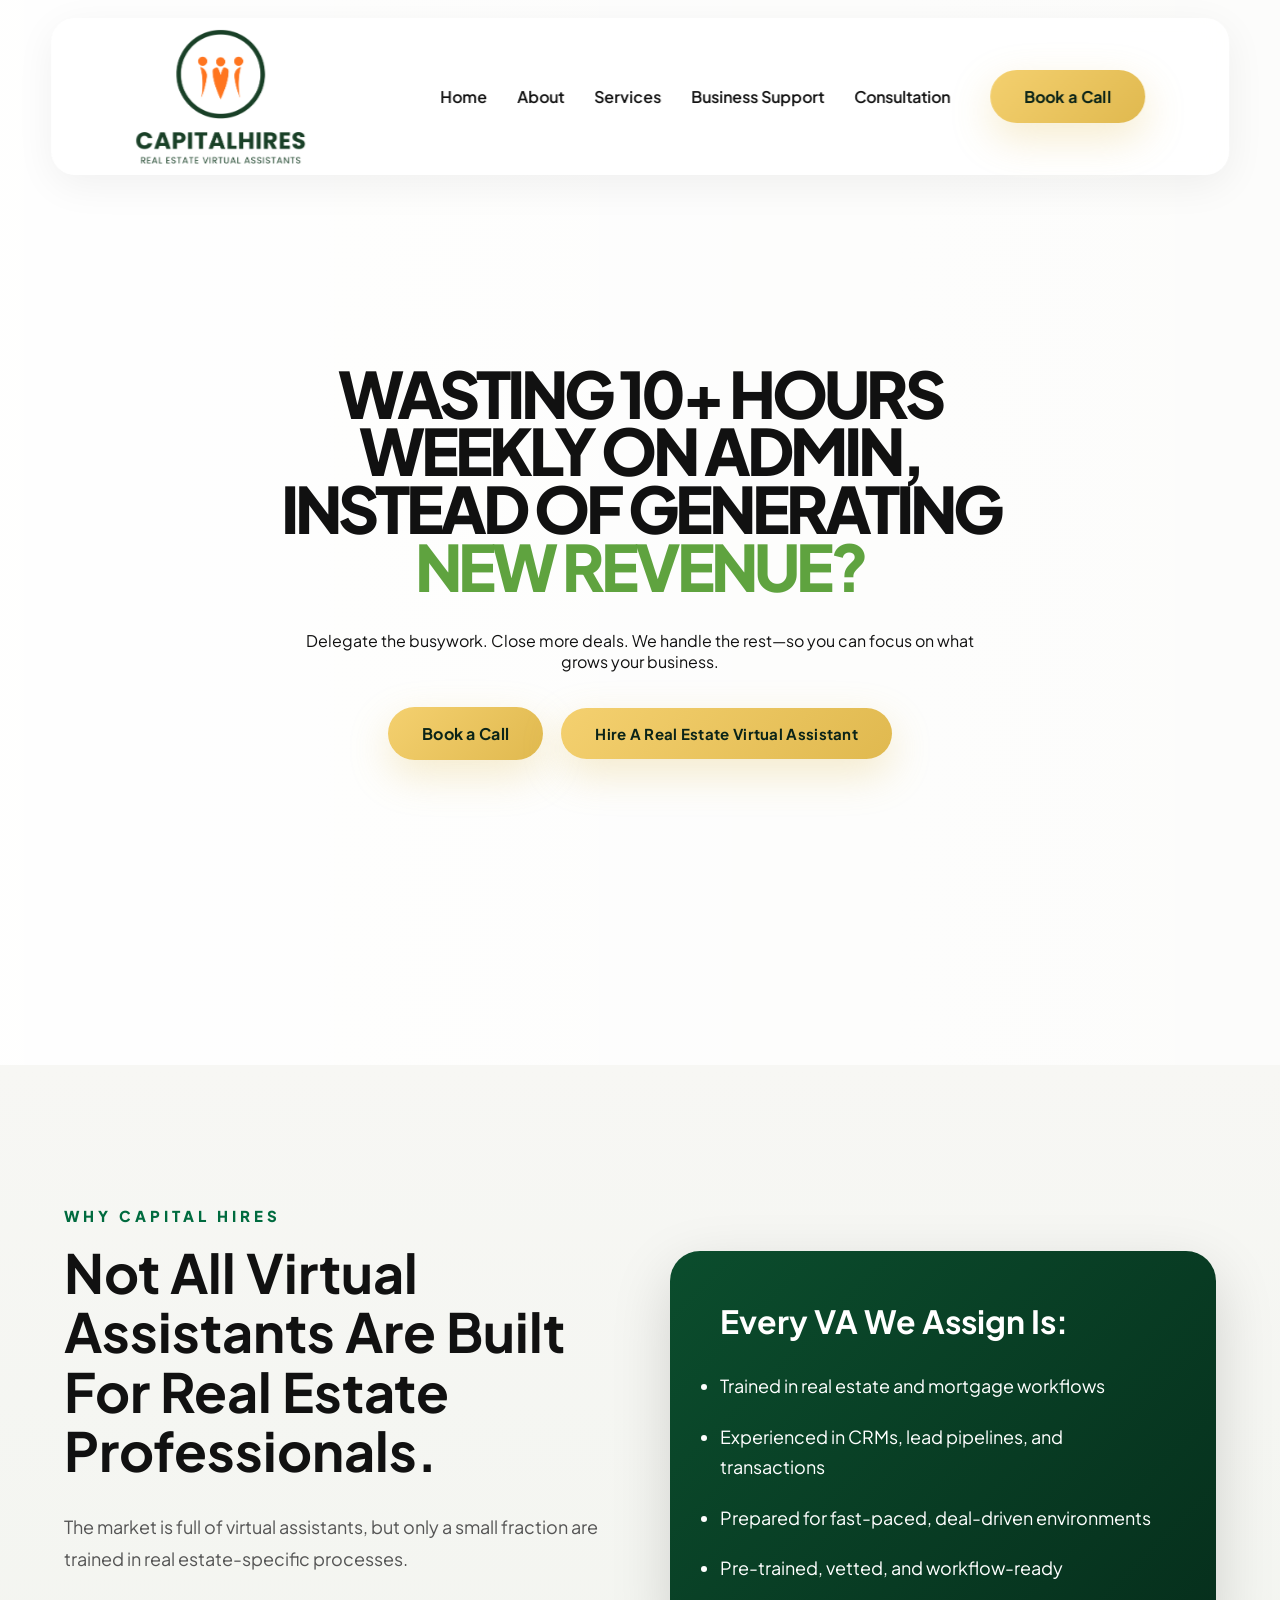
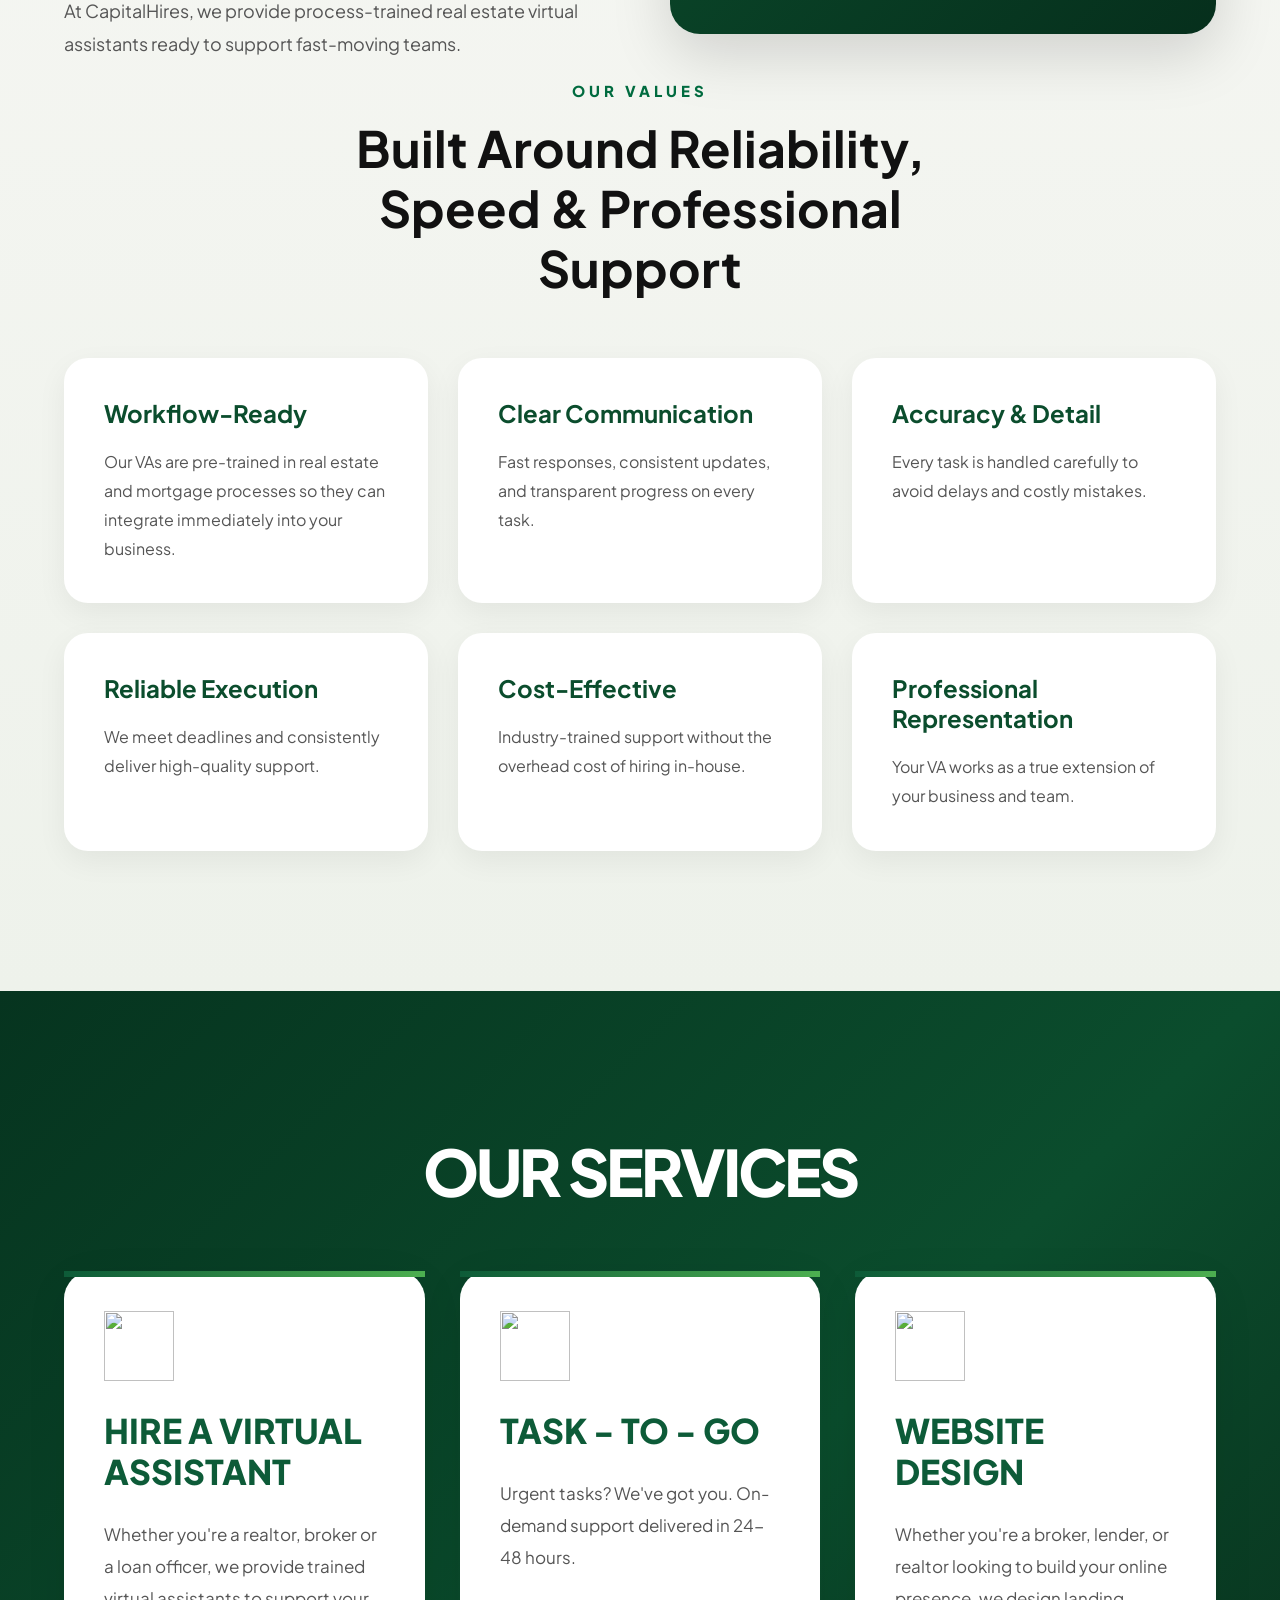
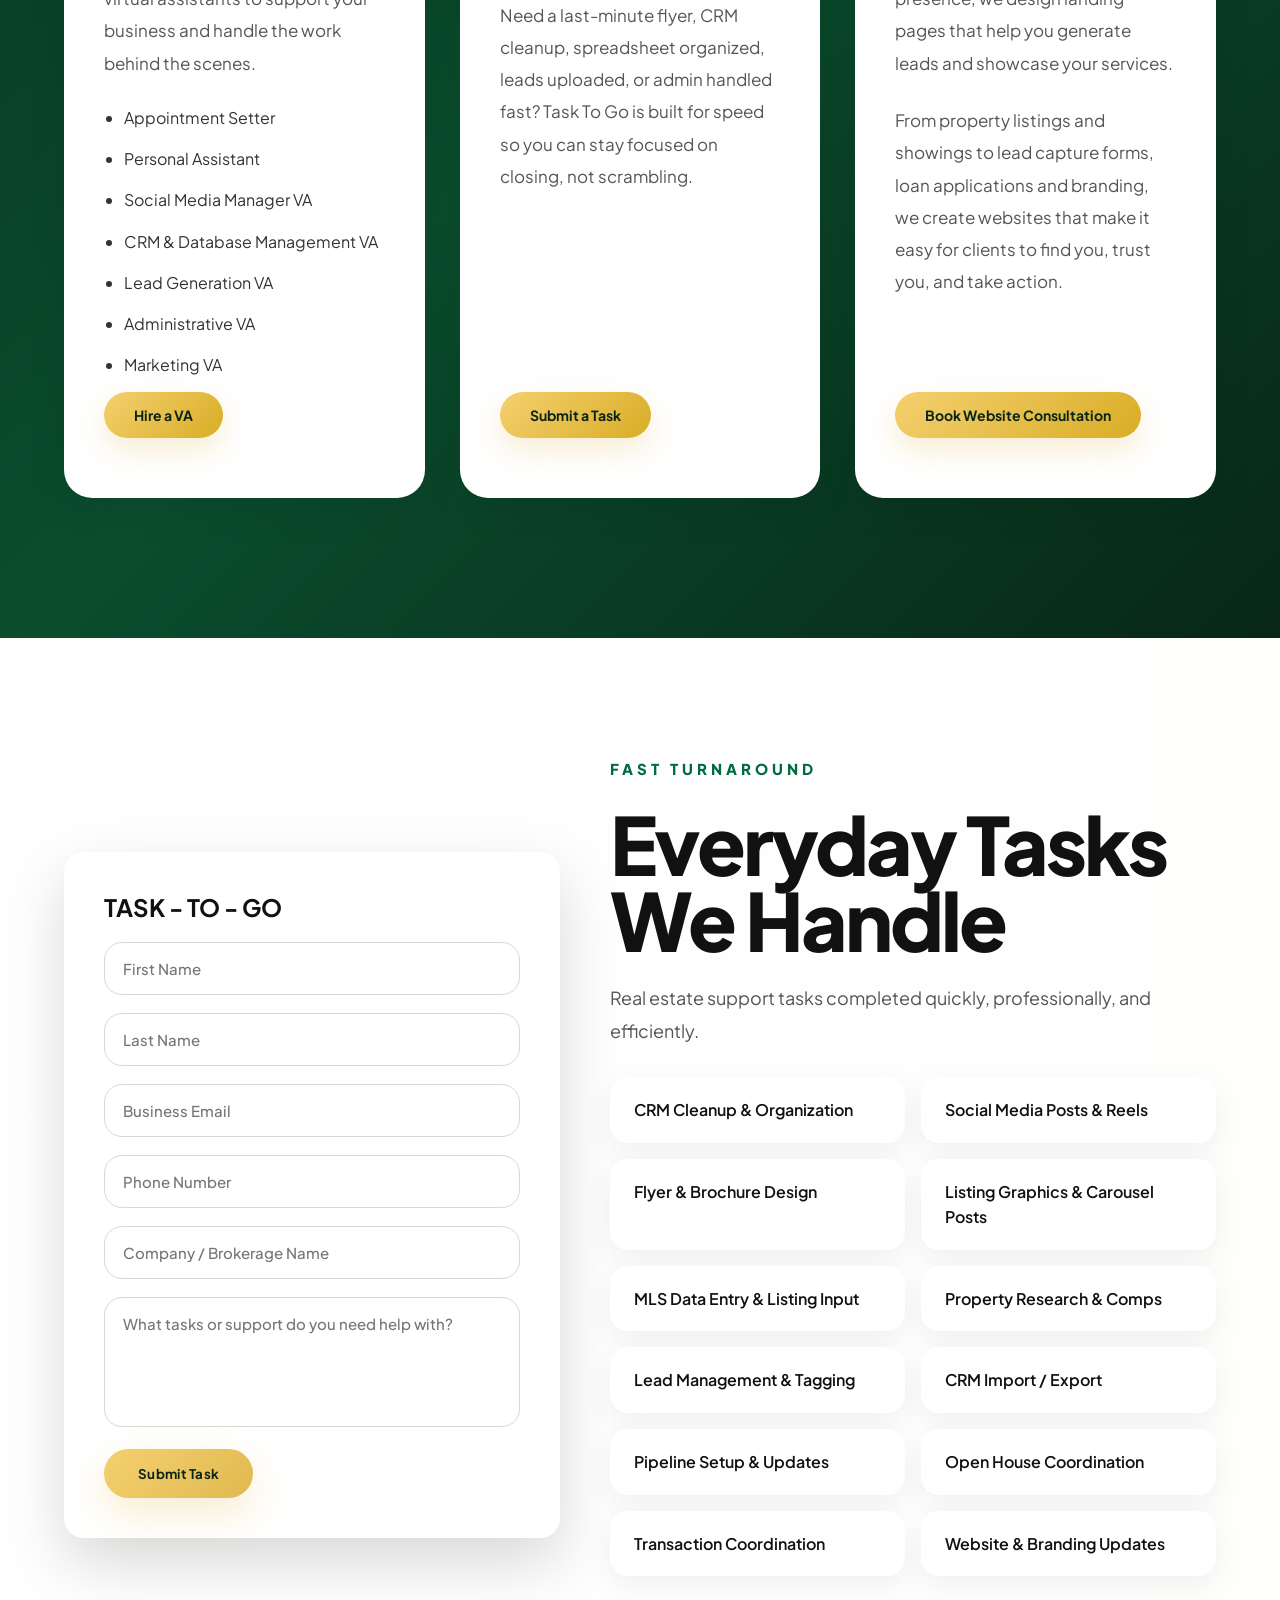
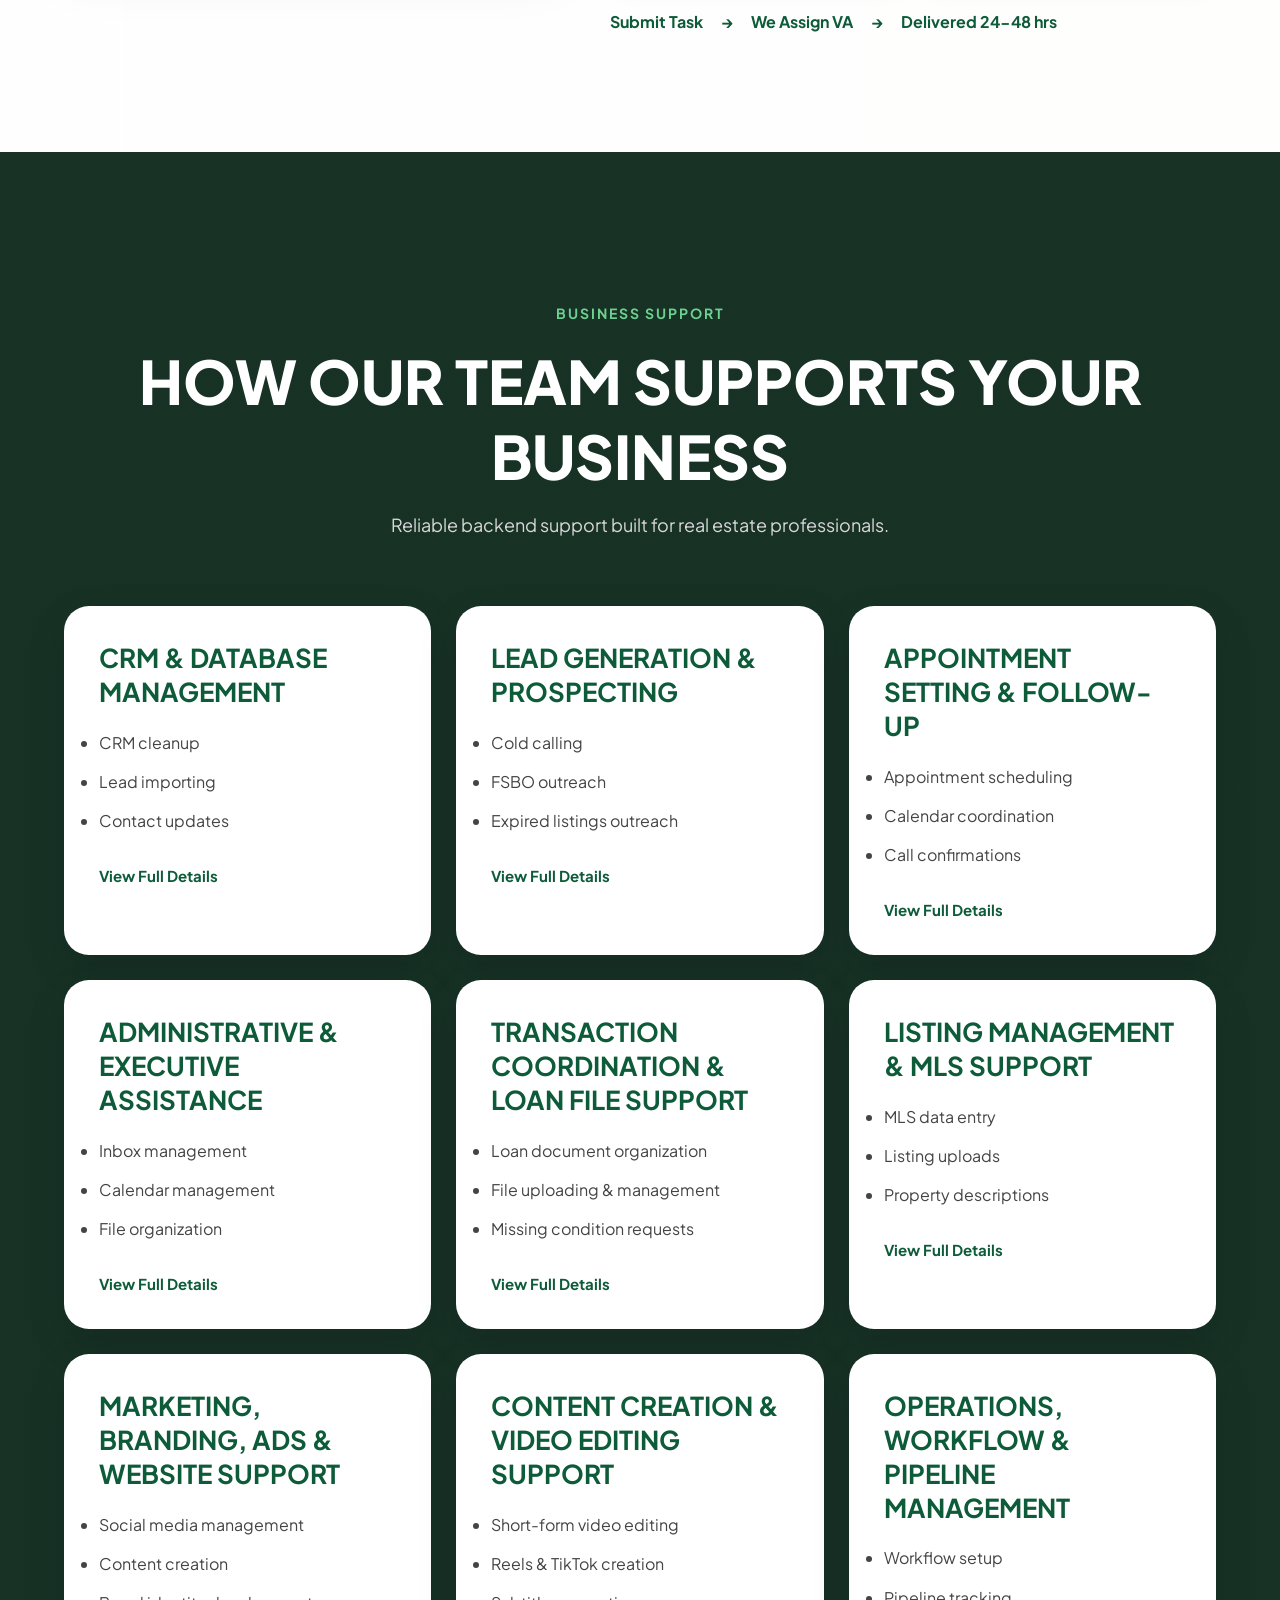
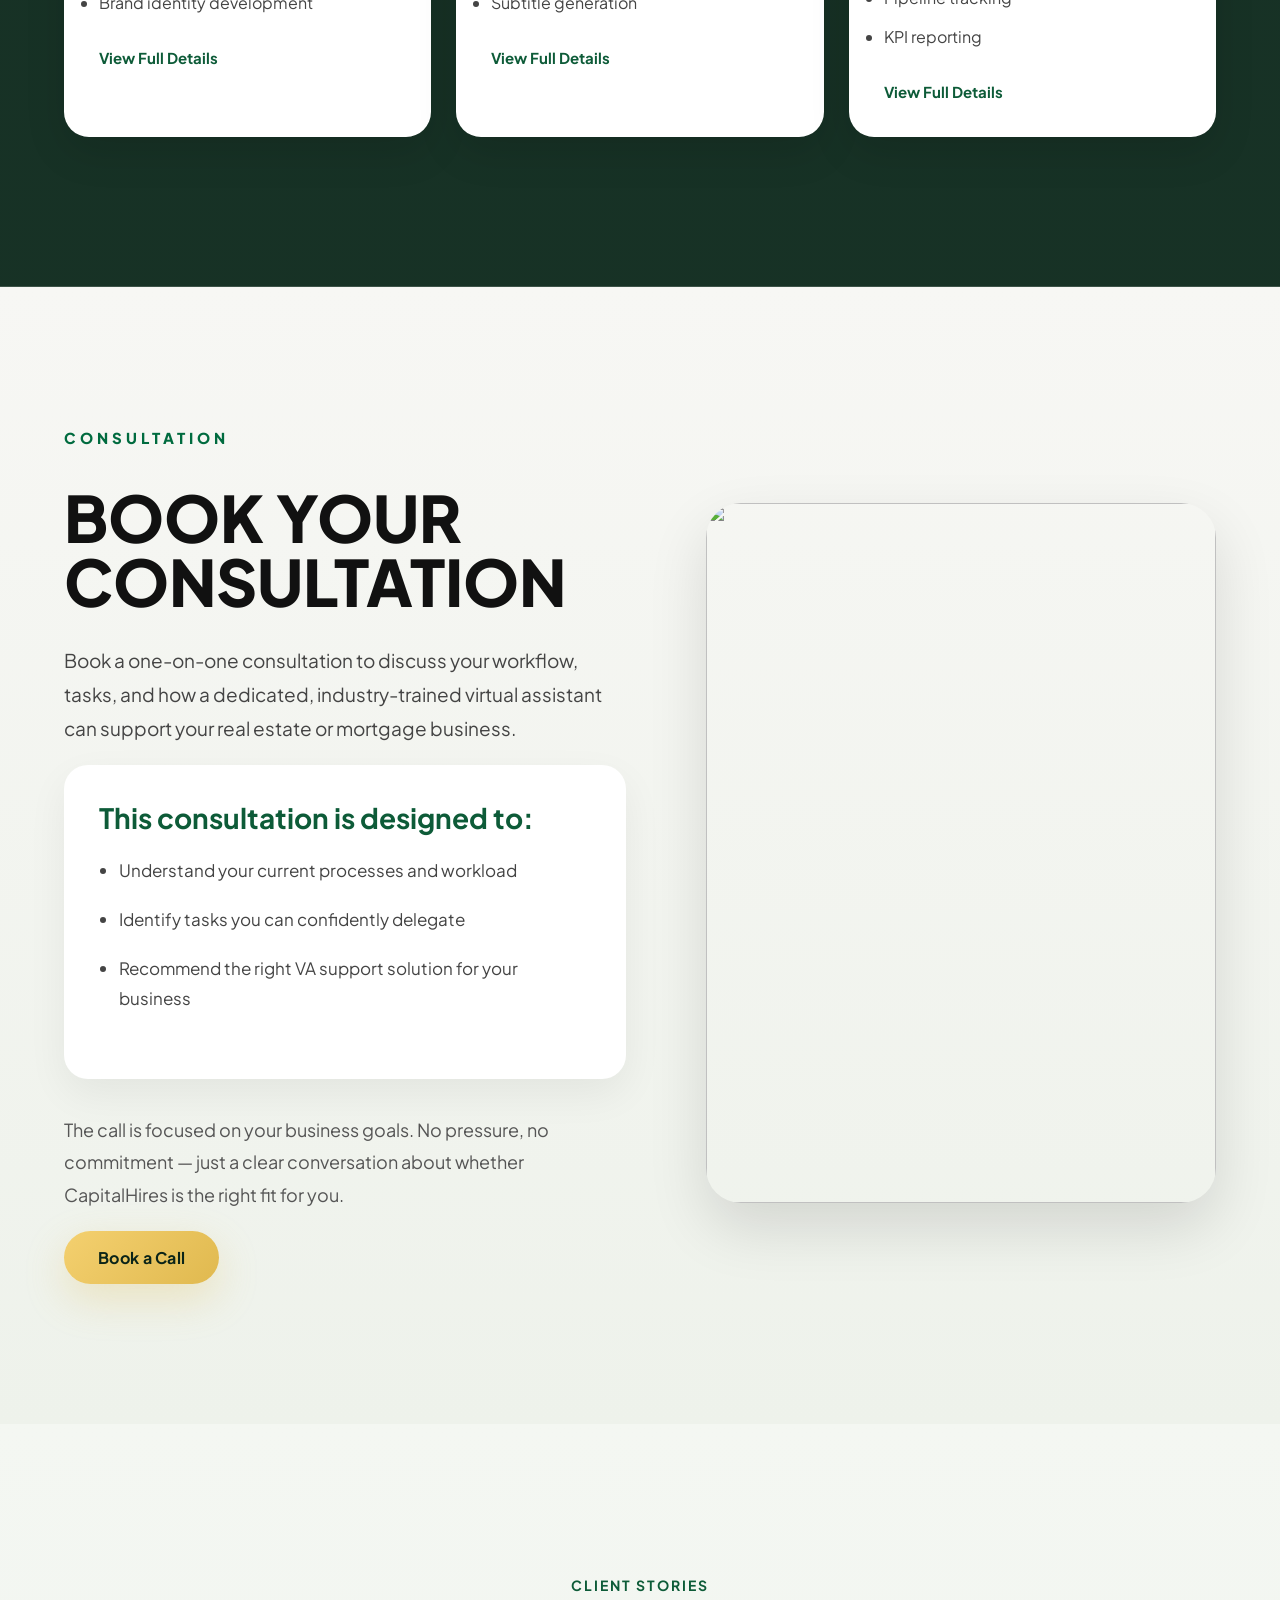
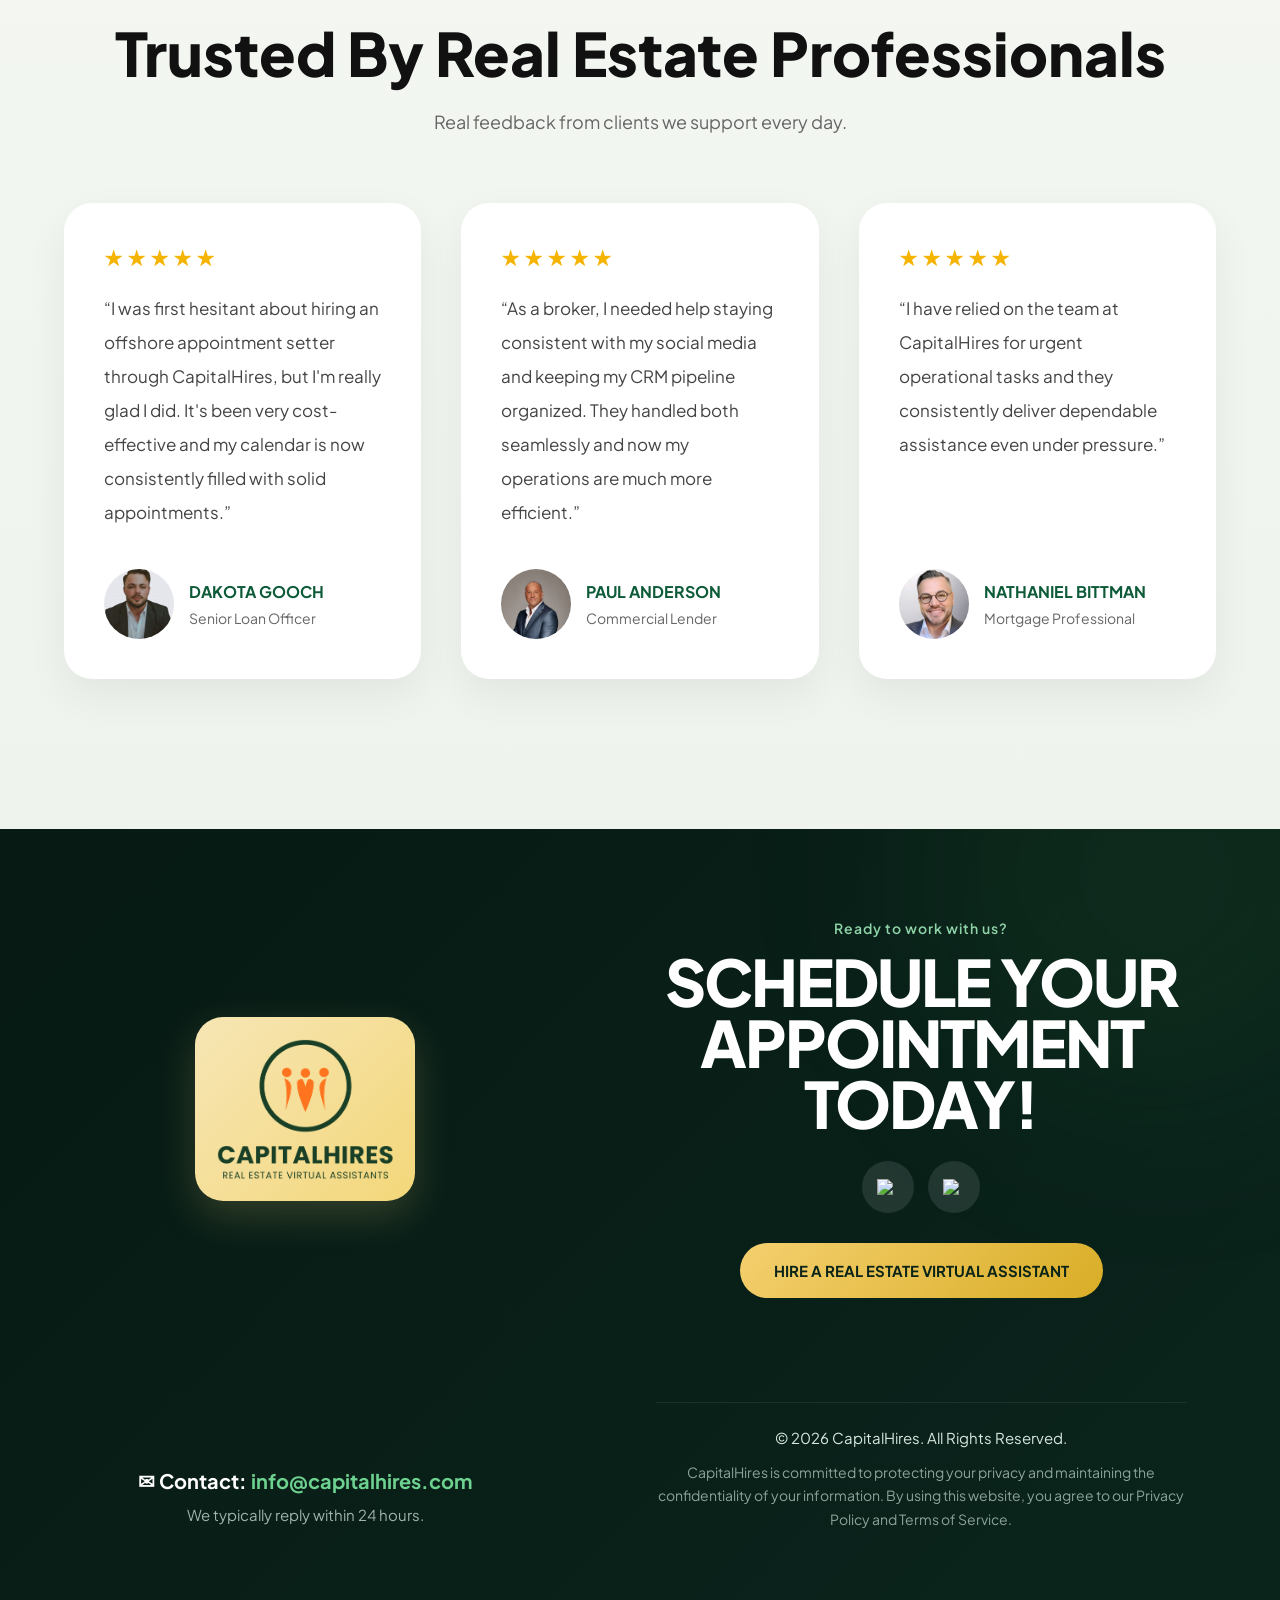
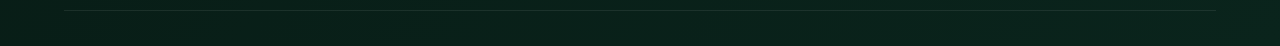
==== commit 33579c1b: "update" ====
--- a/index.html
+++ b/index.html
@@ -6,6 +6,7 @@
   <title>Capital Hires</title>
 
   <link rel="stylesheet" href="style.css"/>
+  <link rel="stylesheet" href="form.css">
 
   <link rel="preconnect" href="https://fonts.googleapis.com">
 <link rel="preconnect" href="https://fonts.gstatic.com" crossorigin>
@@ -86,7 +87,7 @@
     Book a Call
   </a>
 
-  <a href="form/"
+  <a href="hireavaform/"
    target="_blank"
   class="btn secondary-btn" id="hireBtn">
     Hire A Real Estate Virtual Assistant
@@ -353,7 +354,7 @@
         </p>
 
         <a 
-href="form/" target="_blank"
+href="#task"
 class="service-btn"
 >
   Submit a Task
@@ -397,6 +398,145 @@
     </div>
 
   </div>
+</section>
+
+<!-- TASK -->
+
+<section class="task" id="task">
+
+  <div class="container task-grid">
+
+    <form class="task-form" id="taskForm">
+
+      <h2>TASK - TO - GO</h2>
+
+      <input 
+      type="text" 
+      name="first_name"
+      placeholder="First Name"
+      required>
+
+      <input 
+      type="text" 
+      name="last_name"
+      placeholder="Last Name"
+      required>
+
+      <input 
+      type="email"
+      name="email"
+      placeholder="Business Email"
+      required>
+
+      <input 
+      type="tel"
+      name="phone"
+      placeholder="Phone Number"
+      required>
+
+      <input 
+      type="text"
+      name="company"
+      placeholder="Company / Brokerage Name"
+      required>
+
+<textarea 
+name="details"
+placeholder="What tasks or support do you need help with?"></textarea>
+
+      <button class="btn" type="submit">
+        Submit Task
+      </button>
+
+    </form>
+
+    <div class="success-popup" id="successPopup">
+      ✓ Consultation Submitted Successfully!
+    </div>
+
+    <div class="task-right">
+
+      <span class="section-label">
+        FAST TURNAROUND
+      </span>
+
+      <h2>
+        Everyday Tasks We Handle
+      </h2>
+
+      <p class="task-text">
+        Real estate support tasks completed quickly,
+        professionally, and efficiently.
+      </p>
+
+      <div class="task-services">
+
+        <div class="task-box">
+          CRM Cleanup & Organization
+        </div>
+
+        <div class="task-box">
+          Social Media Posts & Reels
+        </div>
+
+        <div class="task-box">
+          Flyer & Brochure Design
+        </div>
+
+        <div class="task-box">
+          Listing Graphics & Carousel Posts
+        </div>
+
+        <div class="task-box">
+          MLS Data Entry & Listing Input
+        </div>
+
+        <div class="task-box">
+          Property Research & Comps
+        </div>
+
+        <div class="task-box">
+          Lead Management & Tagging
+        </div>
+
+        <div class="task-box">
+          CRM Import / Export
+        </div>
+
+        <div class="task-box">
+          Pipeline Setup & Updates
+        </div>
+
+        <div class="task-box">
+          Open House Coordination
+        </div>
+
+        <div class="task-box">
+          Transaction Coordination
+        </div>
+
+        <div class="task-box">
+          Website & Branding Updates
+        </div>
+
+      </div>
+
+      <div class="task-process">
+
+        <span>Submit Task</span>
+        <span>→</span>
+
+        <span>We Assign VA</span>
+        <span>→</span>
+
+        <span>Delivered 24-48 hrs</span>
+
+      </div>
+
+    </div>
+
+  </div>
+
 </section>
 
  <!-- SUPPORT -->
@@ -1027,12 +1167,14 @@
   
   <script src="https://cdn.jsdelivr.net/npm/@emailjs/browser@4/dist/email.min.js"></script>
   <script src="script.js"></script>
+  
 
 <script
 src="https://app.boei.help/embed/k/aa28f01c-2311-4e88-b6f3-ee5b91e9c061"
 async>
 </script>
 
+<script src="form/form.js"></script>
 
 
 </body>
--- a/style.css
+++ b/style.css
@@ -160,17 +160,34 @@
 }
 
 .secondary-btn{
-    padding:16px 26px;
+  padding:16px 26px;
   font-size:15px;
-  background:#0d5b38;
-  color:white;
-  box-shadow:
-  0 15px 40px rgba(13,91,56,0.25);
-   transition:all 0.3s ease;
+
+  background:
+  linear-gradient(
+    135deg,
+    #f4d06f,
+    #e0b94f
+  );
+
+  color:#0b2418;
+
+  box-shadow:
+  0 15px 40px rgba(224,185,79,0.28);
+
+  transition:all 0.3s ease;
 }
 
 .secondary-btn:hover{
-  background:#0b4129;
+
+  background:
+  linear-gradient(
+    135deg,
+    #ffe08a,
+    #d9ad26
+  );
+
+  color:#0b2418;
 }
 
 .hero{
--- a/form.css
+++ b/form.css
@@ -0,0 +1,361 @@
+*{
+  margin:0;
+  padding:0;
+  box-sizing:border-box;
+  font-family:'Plus Jakarta Sans',sans-serif;
+}
+
+.section-label{
+  display:inline-block;
+
+  font-size:15px;
+  font-weight:800;
+
+  letter-spacing:4px;
+
+  color:#006b3f;
+
+  text-transform:uppercase;
+
+  margin-bottom:18px;
+}
+
+body{
+  background:#f6f6f2;
+  color:#111;
+}
+
+.container{
+  width:90%;
+  max-width:1350px;
+  margin:auto;
+}
+
+.task{
+  padding:120px 0;
+
+  background:
+  linear-gradient(to right, rgba(255,255,255,0.95), rgba(255,255,255,0.9)),
+  url('https://images.unsplash.com/photo-1497366412874-3415097a27e7?q=80&w=1400&auto=format&fit=crop');
+
+  background-size:cover;
+  background-position:center;
+}
+
+.task-grid{
+  display:grid;
+  grid-template-columns:0.9fr 1.1fr;
+  align-items:center;
+  gap:50px;
+}
+
+.task-form button{
+  transition:all .3s ease;
+}
+
+.task-form button:disabled{
+  opacity:.8;
+  cursor:not-allowed;
+}
+
+.task-form{
+  background:white;
+  padding:40px;
+  border-radius:20px;
+  box-shadow:
+  0 20px 60px rgba(0,0,0,0.08);
+   box-shadow:
+  0 25px 60px rgba(0,0,0,0.15);
+}
+.task-right{
+  max-width:650px;
+}
+
+.task-right h2{
+  font-size:5rem;
+  font-weight:800;
+  line-height:0.95;
+  letter-spacing:-3px;
+  margin:10px 0 24px;
+}
+
+.task-text{
+  font-size:18px;
+  color:#555;
+  margin-bottom:30px;
+  line-height:1.8;
+}
+
+.task-services{
+  display:grid;
+  grid-template-columns:1fr 1fr;
+  gap:16px;
+}
+
+.task-box{
+  background:white;
+
+  padding:20px 24px;
+
+  border-radius:18px;
+
+  font-weight:600;
+
+  box-shadow:
+  0 10px 30px rgba(0,0,0,0.06);
+
+  transition:0.3s;
+
+  line-height:1.6;
+}
+
+.task-box:hover{
+  transform:translateY(-6px);
+
+  box-shadow:
+  0 18px 40px rgba(13,91,56,0.14);
+}
+
+.task-features{
+  display:grid;
+  grid-template-columns:1fr 1fr;
+  gap:18px;
+  margin-bottom:40px;
+}
+
+.task-feature{
+  background:white;
+  padding:18px 22px;
+  border-radius:18px;
+
+  box-shadow:
+  0 10px 30px rgba(0,0,0,0.06);
+
+  font-weight:600;
+
+  transition:0.3s;
+}
+
+.task-feature:hover{
+  transform:translateY(-6px);
+
+  box-shadow:
+  0 18px 40px rgba(13,91,56,0.12);
+}
+
+.task-process{
+  margin-top:35px;
+
+  display:flex;
+  gap:18px;
+
+  flex-wrap:wrap;
+
+  font-weight:700;
+
+  color:#0d5b38;
+}
+
+.task-form h2{
+  margin-bottom:20px;
+}
+
+.task-form input,
+.task-form textarea,
+.task-form select{
+  width:100%;
+  padding:16px 18px;
+  margin-bottom:18px;
+  border:1px solid #d8d8d8;
+  border-radius:18px;
+  background:#fff;
+  font-size:15px;
+  font-weight:500;
+  font-family:'Plus Jakarta Sans',sans-serif;
+  color:#555;
+  outline:none;
+  transition:0.3s ease;
+}
+
+.success-popup{
+  position:fixed;
+  top:30px;
+  right:30px;
+  background:#0f6b3f;
+  color:#fff;
+  padding:18px 26px;
+  border-radius:14px;
+  font-weight:600;
+  font-size:15px;
+  box-shadow:0 10px 30px rgba(0,0,0,0.18);
+
+  opacity:0;
+  visibility:hidden;
+  transform:translateY(-20px);
+
+  transition:all .35s ease;
+
+  z-index:9999;
+}
+
+.success-popup.show{
+  opacity:1;
+  visibility:visible;
+  transform:translateY(0);
+}
+
+.btn{
+  display:inline-flex;
+  align-items:center;
+  justify-content:center;
+  padding:16px 34px;
+  background:linear-gradient(135deg,#f4d06f,#e0b94f);
+  color:#0b2418;
+  text-decoration:none;
+  border-radius:999px;
+  border:none;
+  cursor:pointer;
+  font-weight:700;
+  transition:0.35s ease;
+}
+
+.btn:hover{
+  transform:translateY(-3px);
+
+  box-shadow:
+  0 15px 35px rgba(224,185,79,0.28);
+}
+
+.task-form textarea{
+  min-height:130px;
+  resize:none;
+}
+
+.task-form select{
+  height:54px;
+
+  appearance:none;
+  -webkit-appearance:none;
+  -moz-appearance:none;
+
+  cursor:pointer;
+
+  padding-right:50px;
+
+  background-image:url("data:image/svg+xml,%3Csvg xmlns='http://www.w3.org/2000/svg' width='16' height='16' fill='none' stroke='%2300663a' stroke-width='2' stroke-linecap='round' stroke-linejoin='round'%3E%3Cpolyline points='4 6 8 10 12 6'/%3E%3C/svg%3E");
+
+  background-repeat:no-repeat;
+  background-position:right 18px center;
+}
+
+.task-form input:focus,
+.task-form textarea:focus,
+.task-form select:focus{
+  border-color:#0d6b3f;
+
+  box-shadow:
+  0 0 0 4px rgba(13,107,63,0.08);
+}
+
+/* ========================= */
+/* TABLET */
+/* ========================= */
+
+@media(max-width:1100px){
+
+  .task-grid{
+    grid-template-columns:1fr;
+  }
+
+  .task-right{
+    max-width:100%;
+  }
+
+}
+
+/* ========================= */
+/* MOBILE */
+/* ========================= */
+
+@media(max-width:768px){
+
+  .task{
+    padding:80px 0;
+  }
+
+  .container{
+    width:92%;
+  }
+
+  .task-grid{
+    gap:50px;
+  }
+
+  .task-form{
+    padding:28px;
+  }
+
+  .task-right h2{
+    font-size:2.7rem;
+    line-height:1.1;
+  }
+
+  .task-text{
+    font-size:16px;
+  }
+
+  .task-services{
+    grid-template-columns:1fr;
+  }
+
+  .task-box{
+    padding:18px;
+    font-size:15px;
+  }
+
+  .task-process{
+    gap:12px;
+    font-size:14px;
+  }
+
+  .btn{
+    width:100%;
+  }
+
+}
+
+/* ========================= */
+/* SMALL PHONES */
+/* ========================= */
+
+@media(max-width:480px){
+
+  .task-form{
+    padding:22px;
+    border-radius:18px;
+  }
+
+  .task-form h2{
+    font-size:2rem;
+  }
+
+  .task-right h2{
+    font-size:2.2rem;
+  }
+
+  .task-form input,
+  .task-form textarea,
+  .task-form select{
+    font-size:14px;
+    padding:15px 16px;
+  }
+
+  .task-form textarea{
+    min-height:110px;
+  }
+
+  .btn{
+    width:100%;
+  }
+
+}
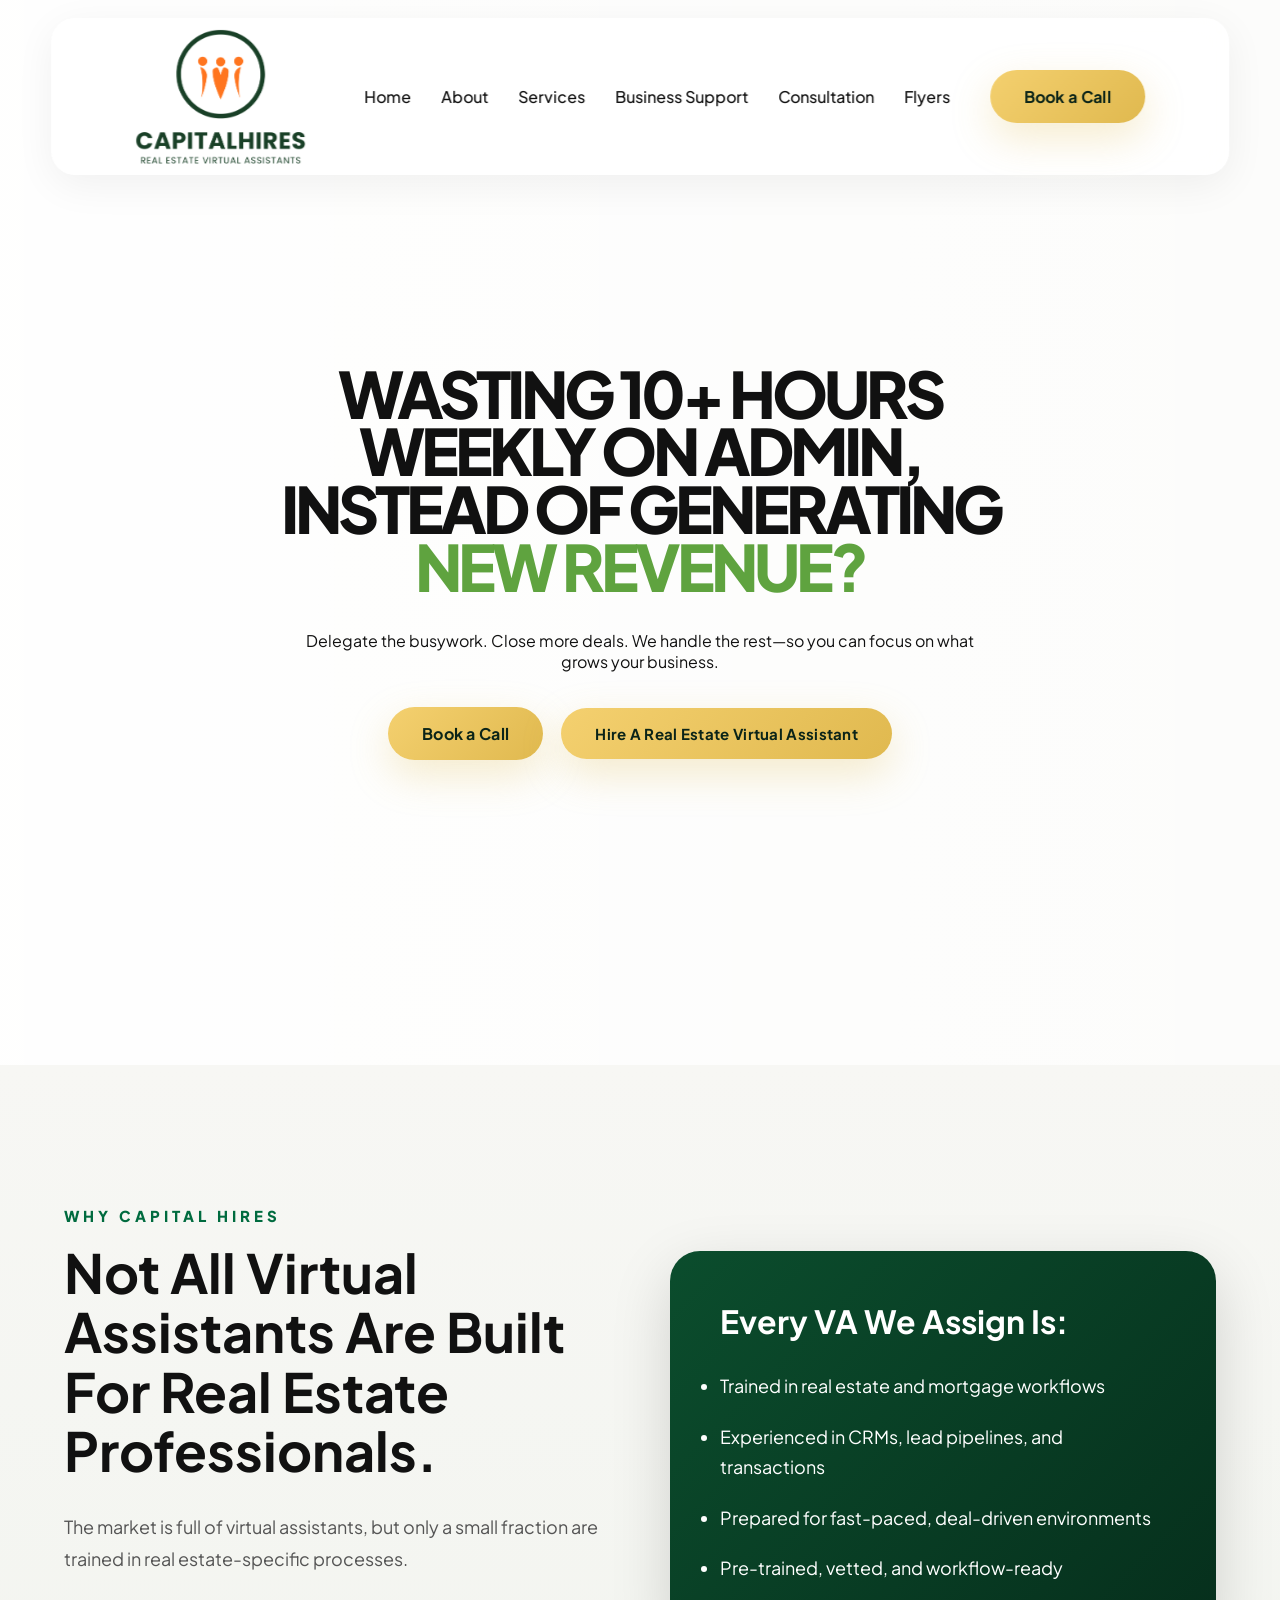
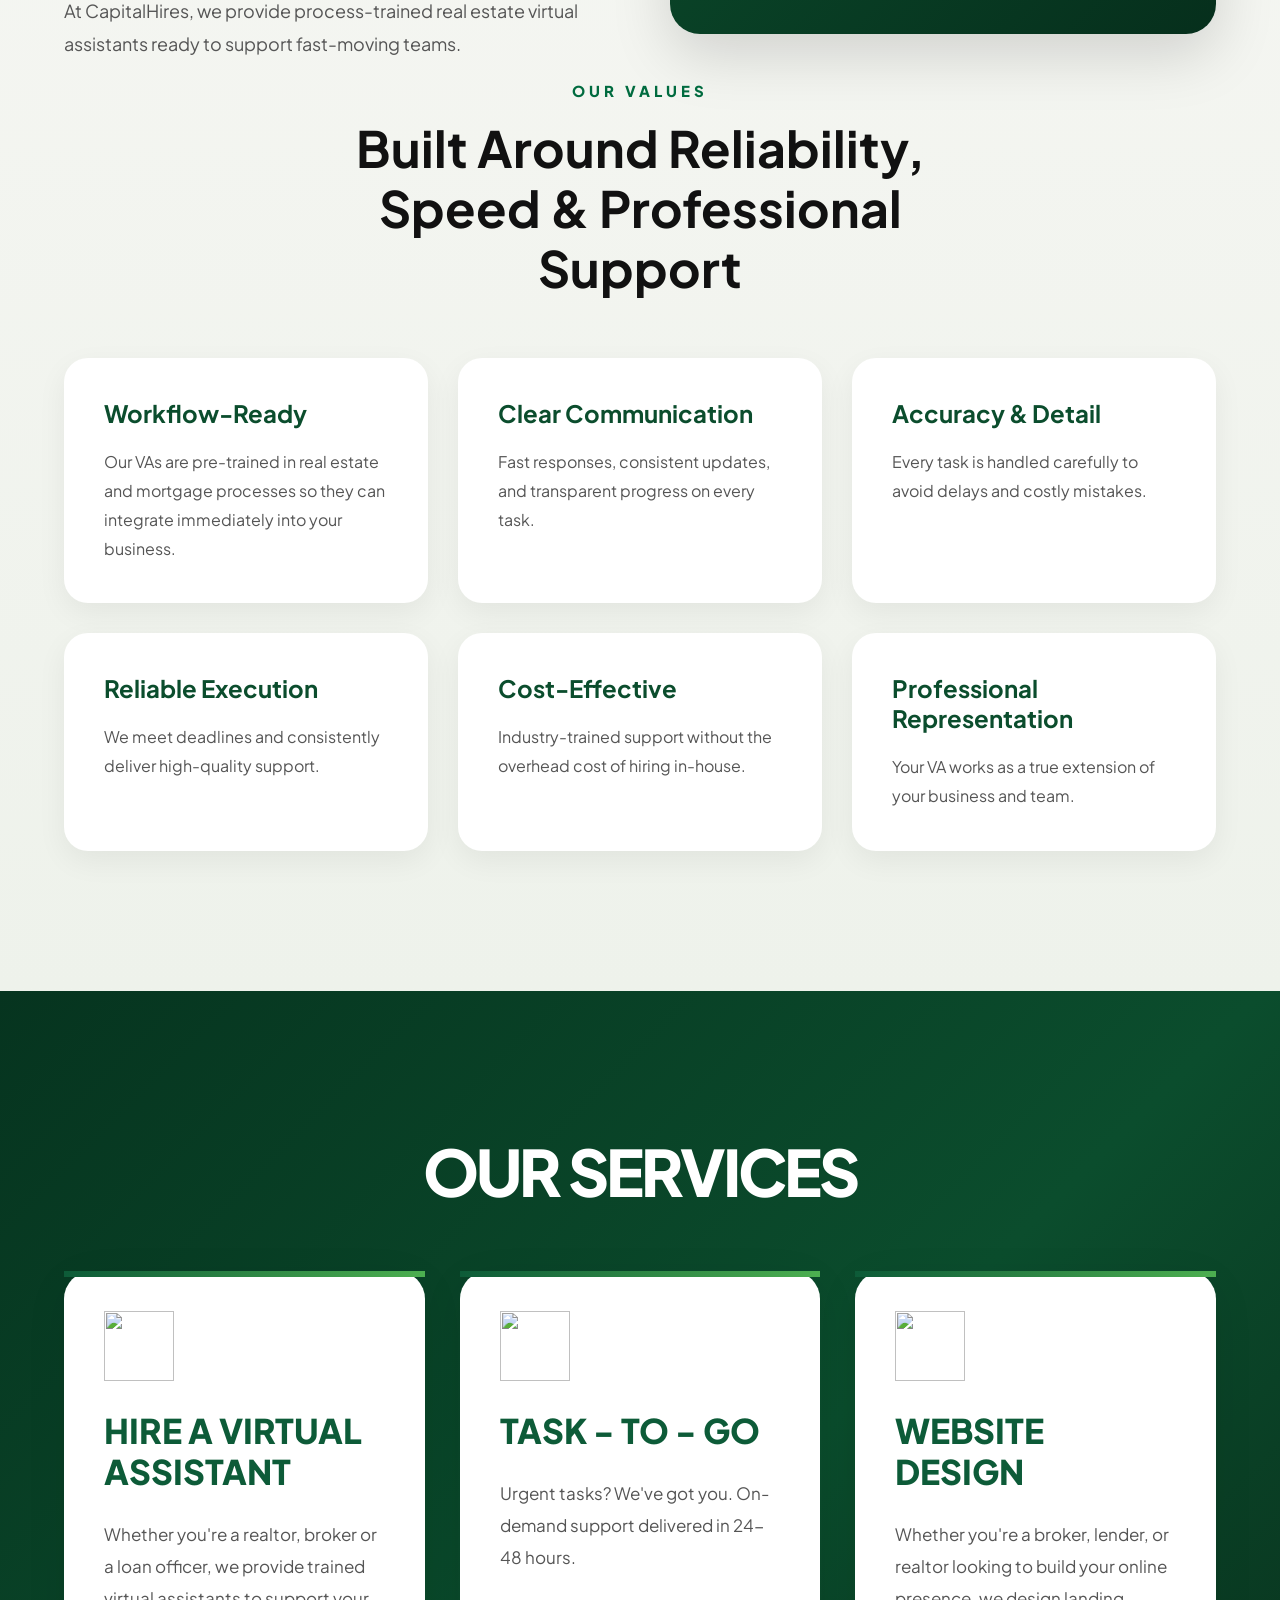
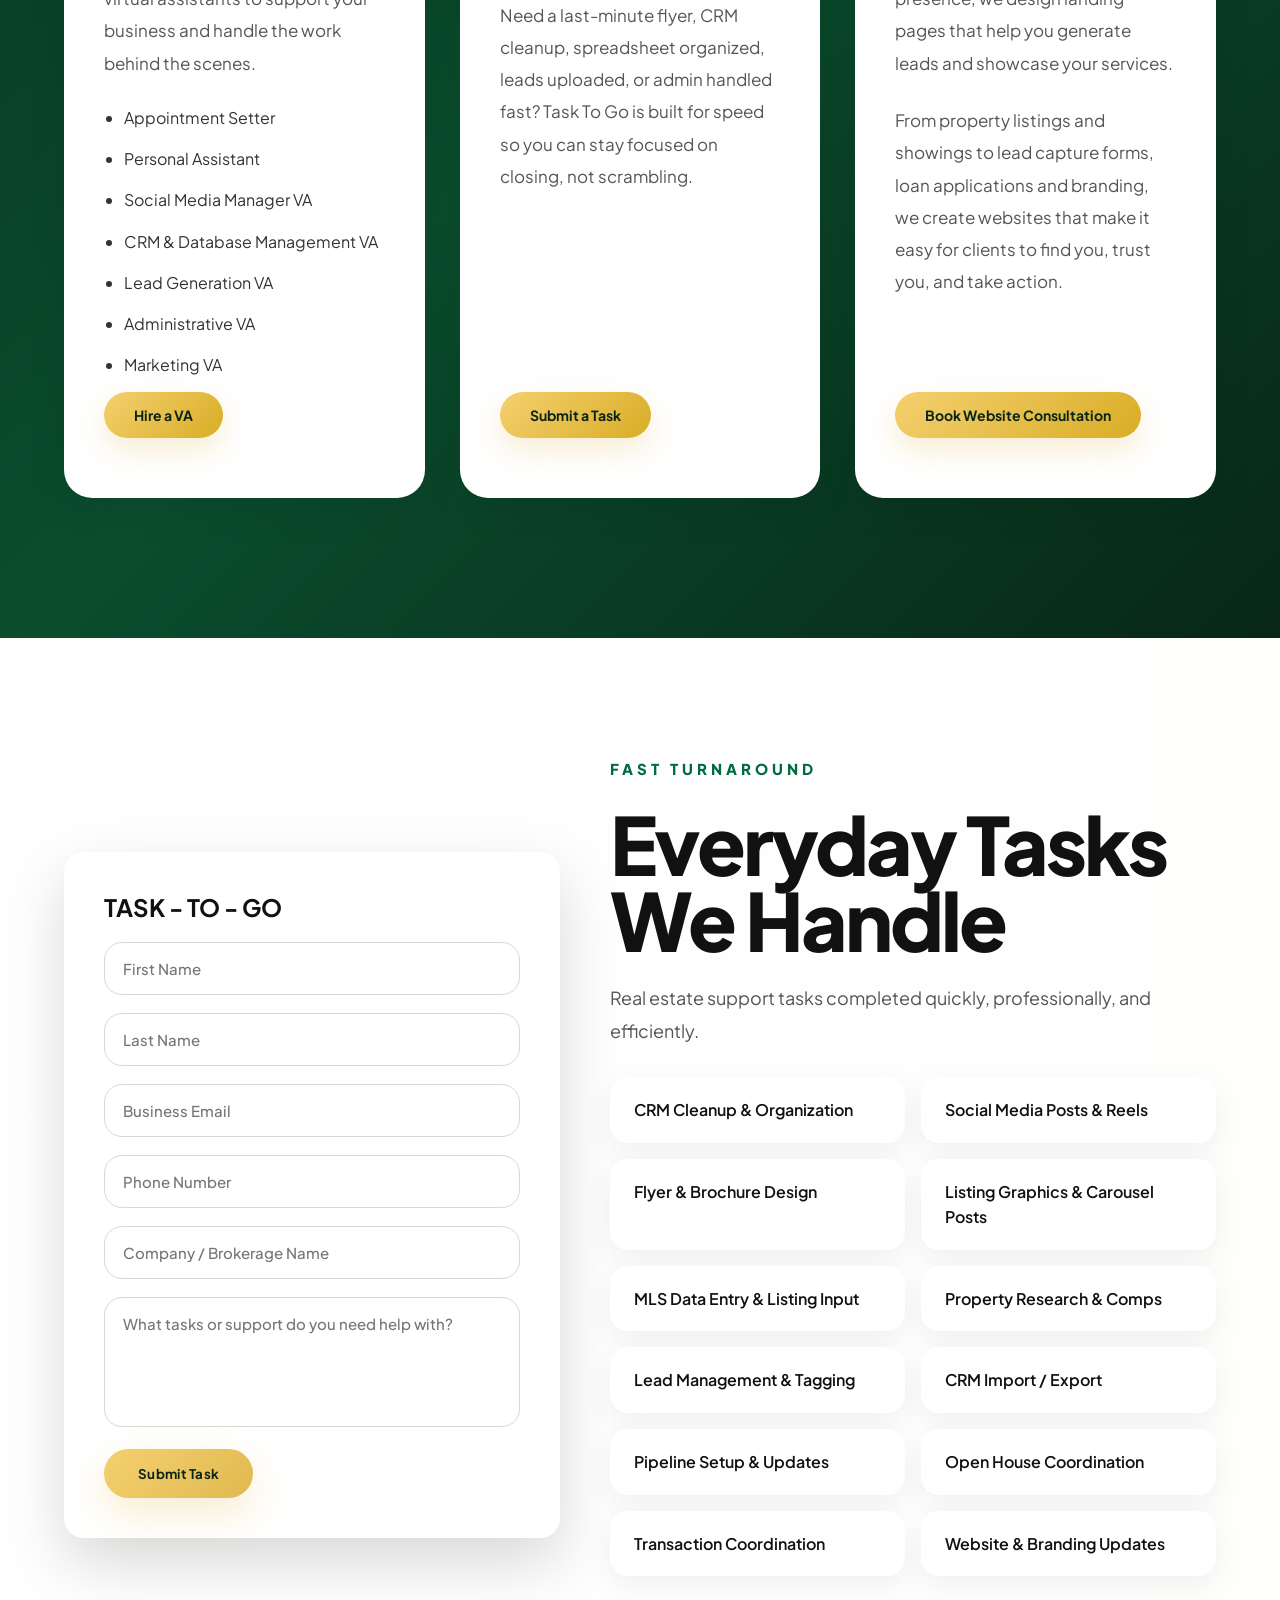
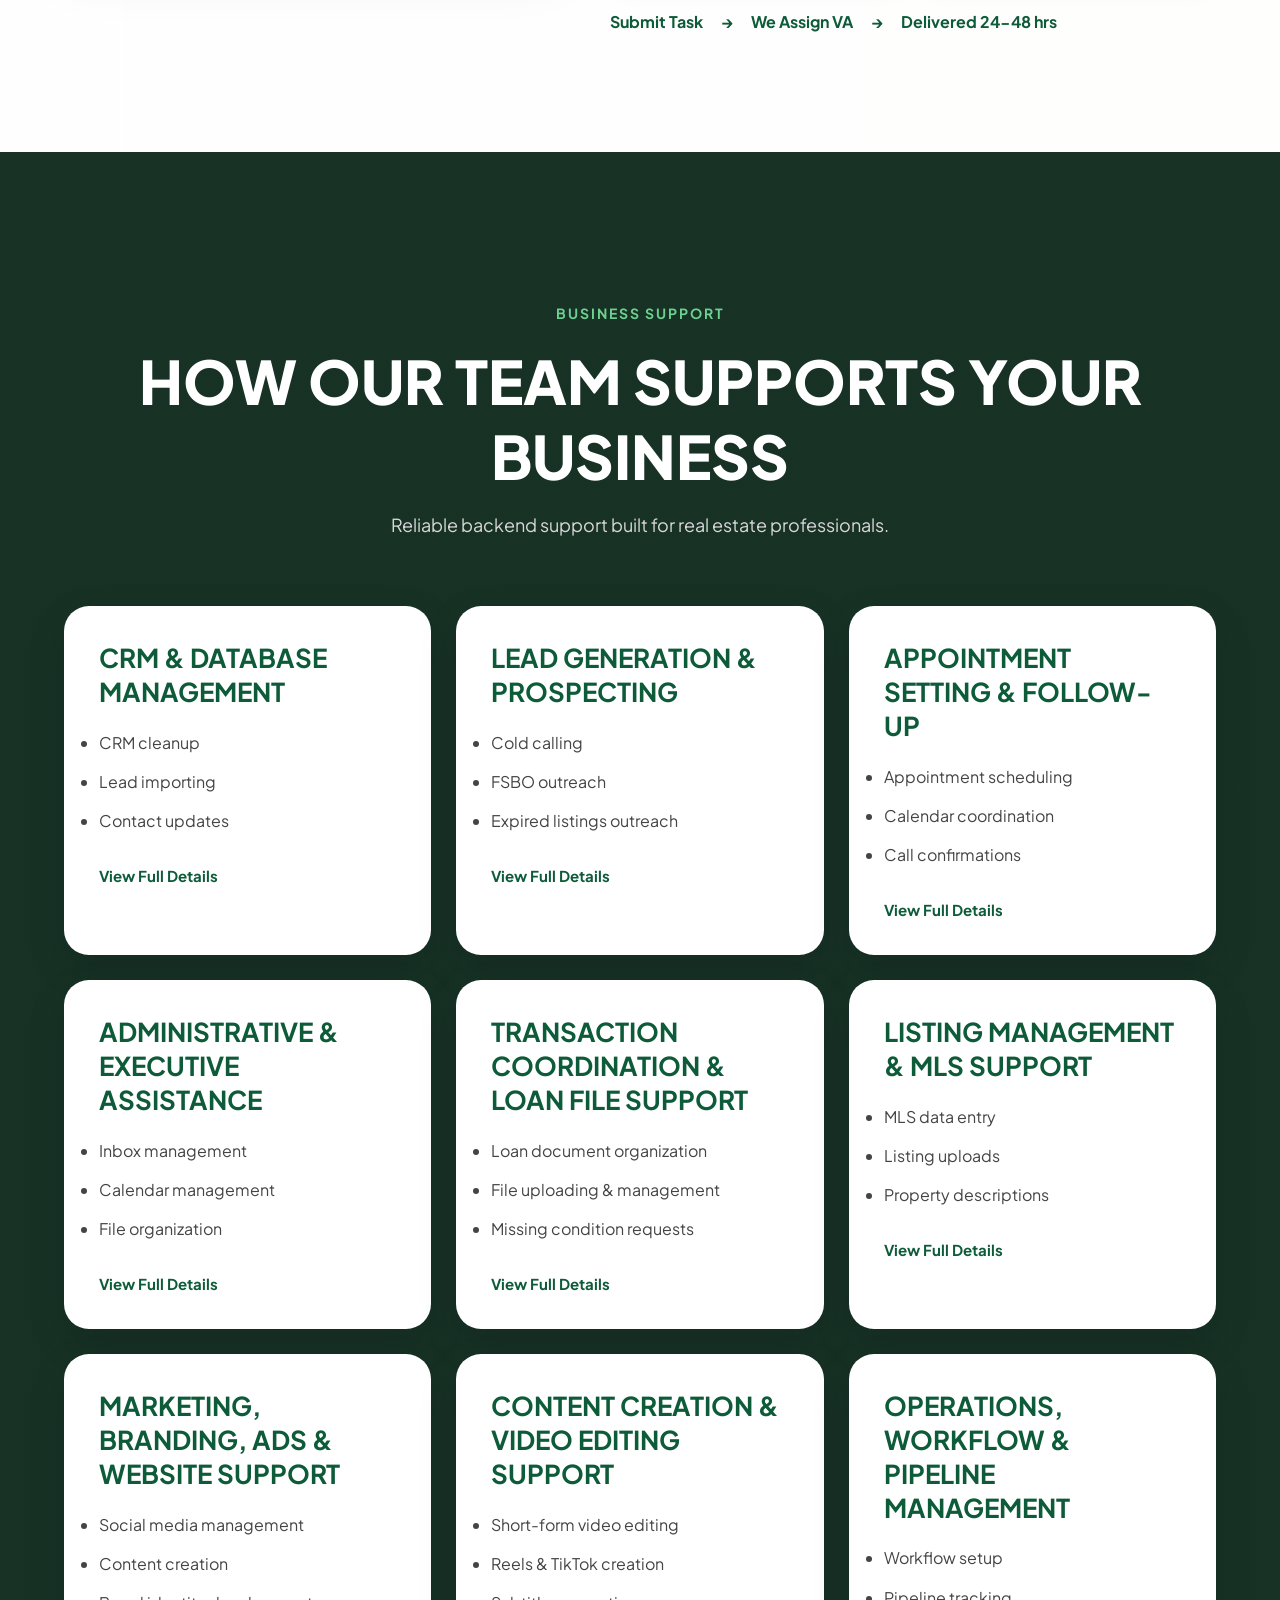
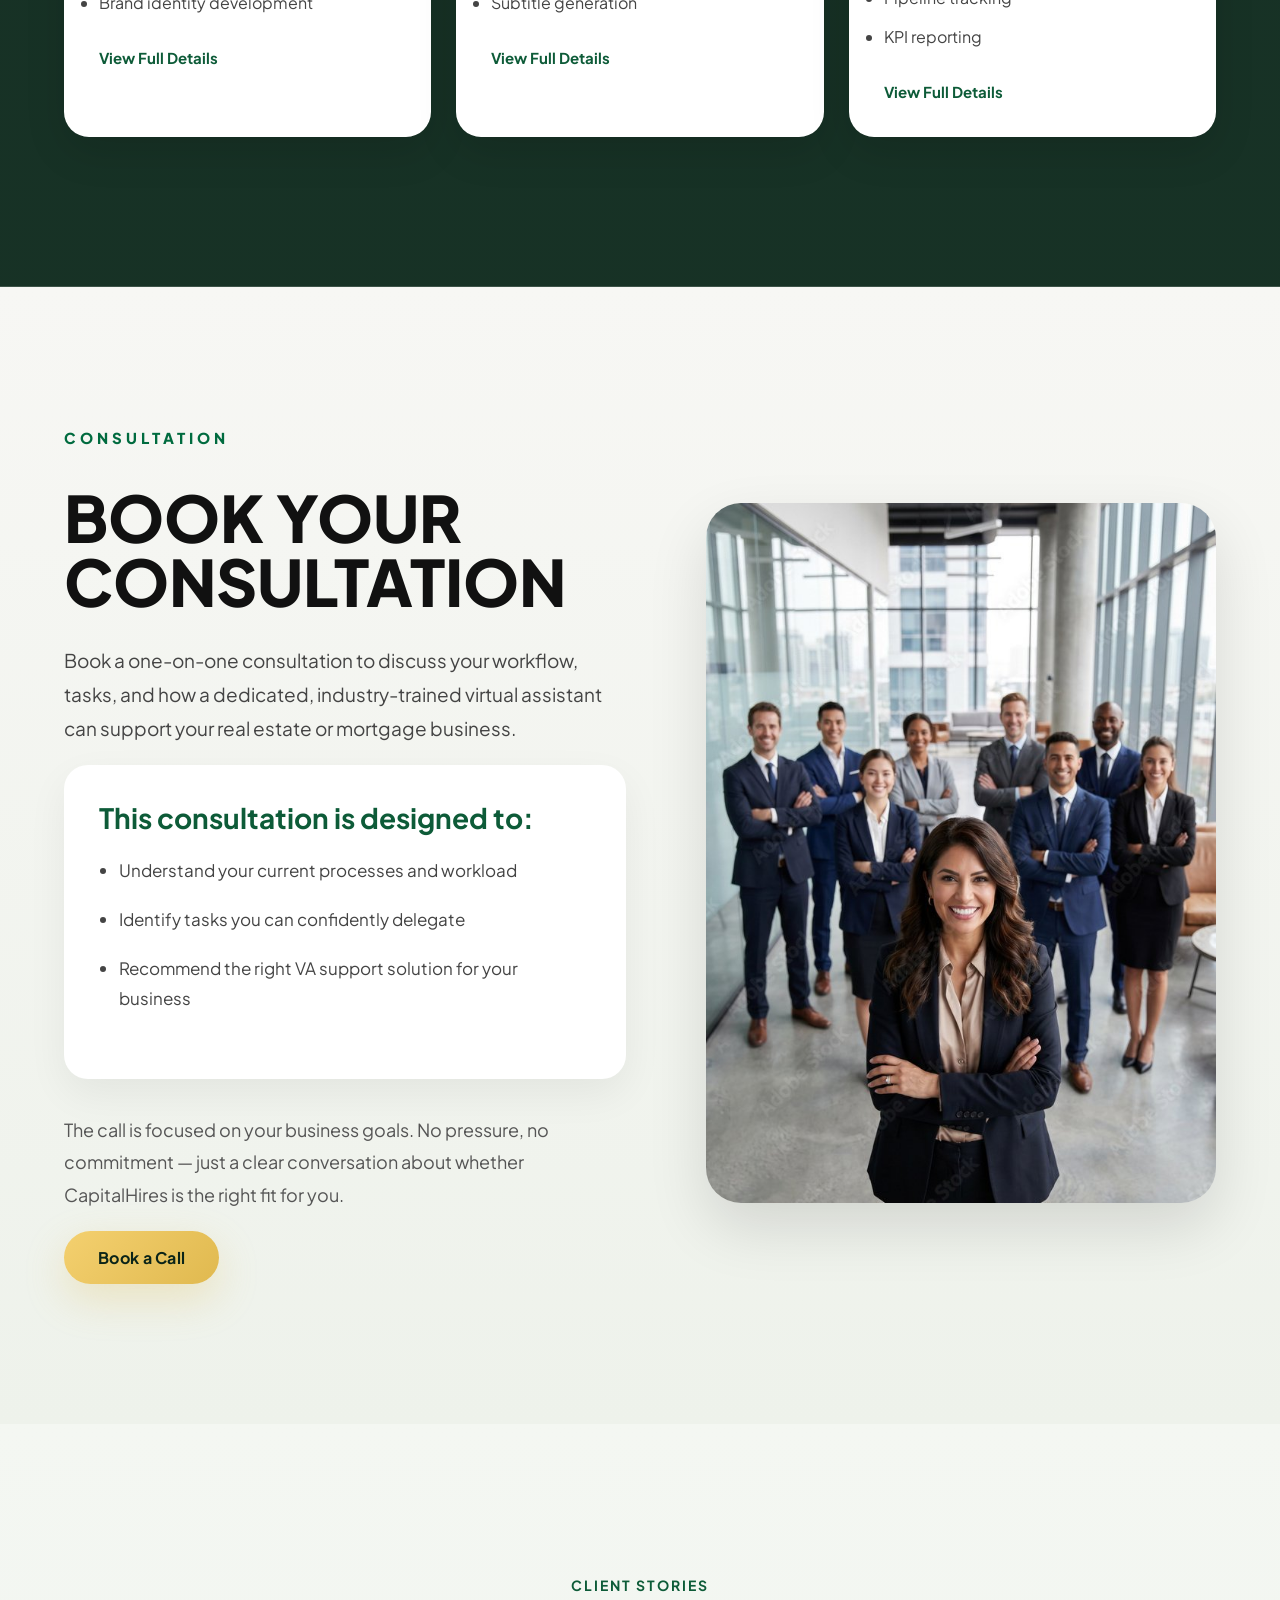
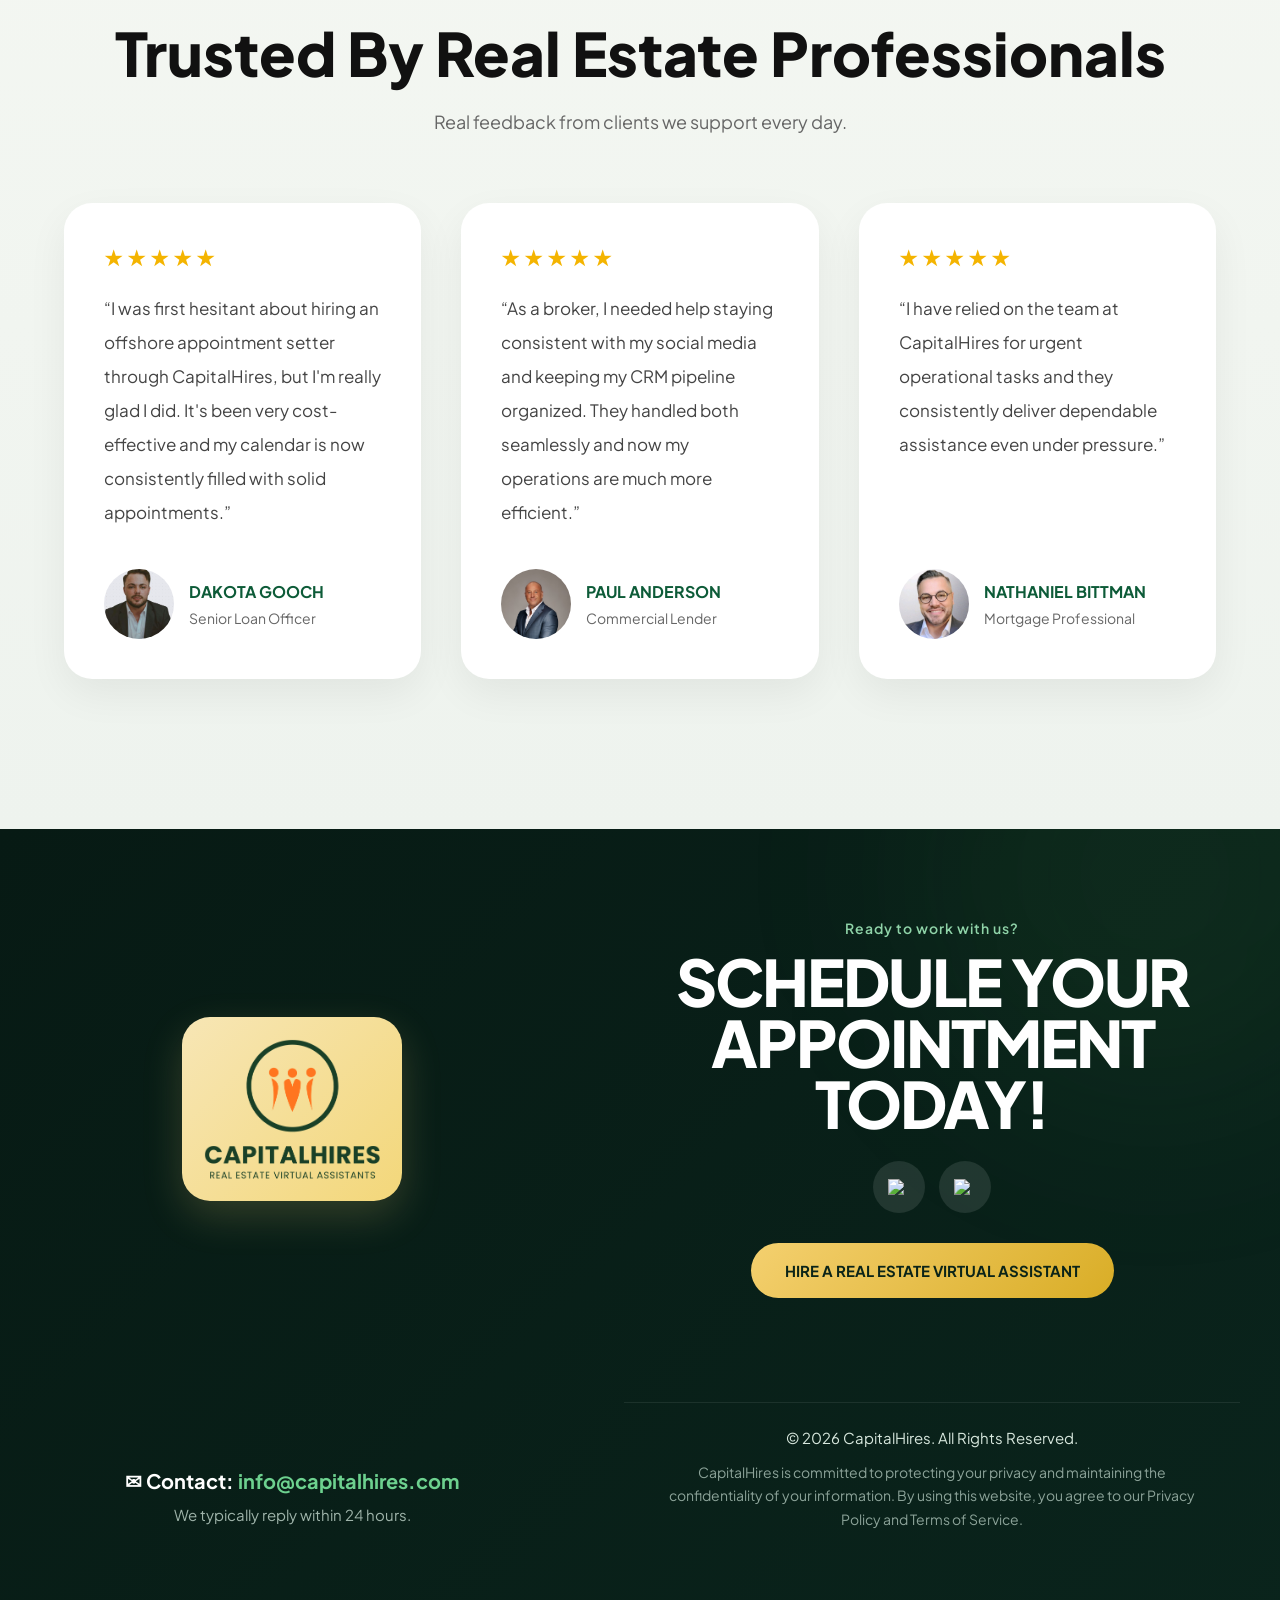
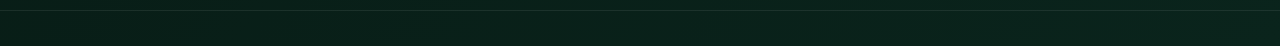
==== commit 23066917: "update" ====
--- a/index.html
+++ b/index.html
@@ -3,7 +3,31 @@
 <head>
   <meta charset="UTF-8" />
   <meta name="viewport" content="width=device-width, initial-scale=1.0"/>
-  <title>Capital Hires</title>
+    <title>CapitalHires</title>
+    <meta property="og:title" content="CapitalHires | Real Estate Virtual Assistants">
+<link rel="icon" type="image/png" href="images/logo.png">
+<meta property="og:description"
+content="Professional real estate virtual assistants helping agents, brokers, lenders, and mortgage professionals grow their business.">
+
+<meta property="og:image"
+content="https://capitalhires.com/images/logo.png">
+
+<meta property="og:url"
+content="https://capitalhires.com">
+
+<meta property="og:type"
+content="website">
+
+<meta name="twitter:card" content="summary_large_image">
+
+<meta name="twitter:title"
+content="CapitalHires | Real Estate Virtual Assistants">
+
+<meta name="twitter:description"
+content="Professional real estate virtual assistants helping real estate and mortgage professionals.">
+
+<meta name="twitter:image"
+content="https://capitalhires.com/images/logo.png">
 
   <link rel="stylesheet" href="style.css"/>
   <link rel="stylesheet" href="form.css">
@@ -39,6 +63,7 @@
     <li><a href="#services">Services</a></li>
     <li><a href="#support">Business Support</a></li>
     <li><a href="#consultation">Consultation</a></li>
+    <li><a href="flyers/">Flyers</a></li>
 
   </ul>
 </nav>
@@ -881,8 +906,7 @@
   </span>
 
   <h2>
-    BOOK YOUR
-    CONSULTATION
+    BOOK YOUR CONSULTATION
   </h2>
 
   <p class="consult-text">
@@ -936,7 +960,7 @@
       
 
       <div class="consult-right">
-        <img src="https://images.unsplash.com/photo-1573496359142-b8d87734a5a2?q=80&w=1200&auto=format&fit=crop" alt="">
+        <img src="images/realtor.jpg" alt="Consultation Image">
       </div>
 
     </div>
@@ -1121,7 +1145,7 @@
       </div>
 
 
-       <a href="form/"
+  <a href="hireavaform/"
    target="_blank" class="footer-btn" id="hireBtn">
         HIRE A REAL ESTATE VIRTUAL ASSISTANT
       </a>
--- a/style.css
+++ b/style.css
@@ -95,9 +95,53 @@
 }
 
 .nav-links a{
+  position:relative;
+  display:inline-block;
+  padding:8px 0;
+
+  color:#111;
   text-decoration:none;
-  color:#111;
-  font-weight:600;
+  font-weight:500;
+
+  transition:
+  color .35s ease,
+  transform .35s cubic-bezier(.16,1,.3,1);
+}
+
+.nav-links a::after{
+  content:'';
+  position:absolute;
+
+  left:0;
+  bottom:-8px;
+
+  width:0;
+  height:2px;
+
+  background:linear-gradient(
+    90deg,
+    #d9ad26,
+    #f4d06f
+  );
+
+  transition:width .35s cubic-bezier(.16,1,.3,1);
+
+  border-radius:999px;
+}
+
+.nav-links a:hover{
+  color:#0d5132;
+
+  transform:
+  translateY(-3px)
+  scale(1.03);
+
+  text-shadow:
+  0 0 20px rgba(217,173,38,.20);
+}
+
+.nav-links a:hover::after{
+  width:100%;
 }
 
 .btn{
@@ -1003,8 +1047,10 @@
 }
 
 .footer-top{
-  width:90%;
-  max-width:1200px;
+  width:100%;
+  max-width:1400px;
+    padding-left:40px;
+  padding-right:40px;
 
   margin:auto;
 
@@ -1235,8 +1281,10 @@
 }
 
 .footer-bottom{
-  width:90%;
-  max-width:1200px;
+  width:100%;
+  max-width:1400px;
+  padding-left:40px;
+  padding-right:40px;
 
   margin:auto;
 
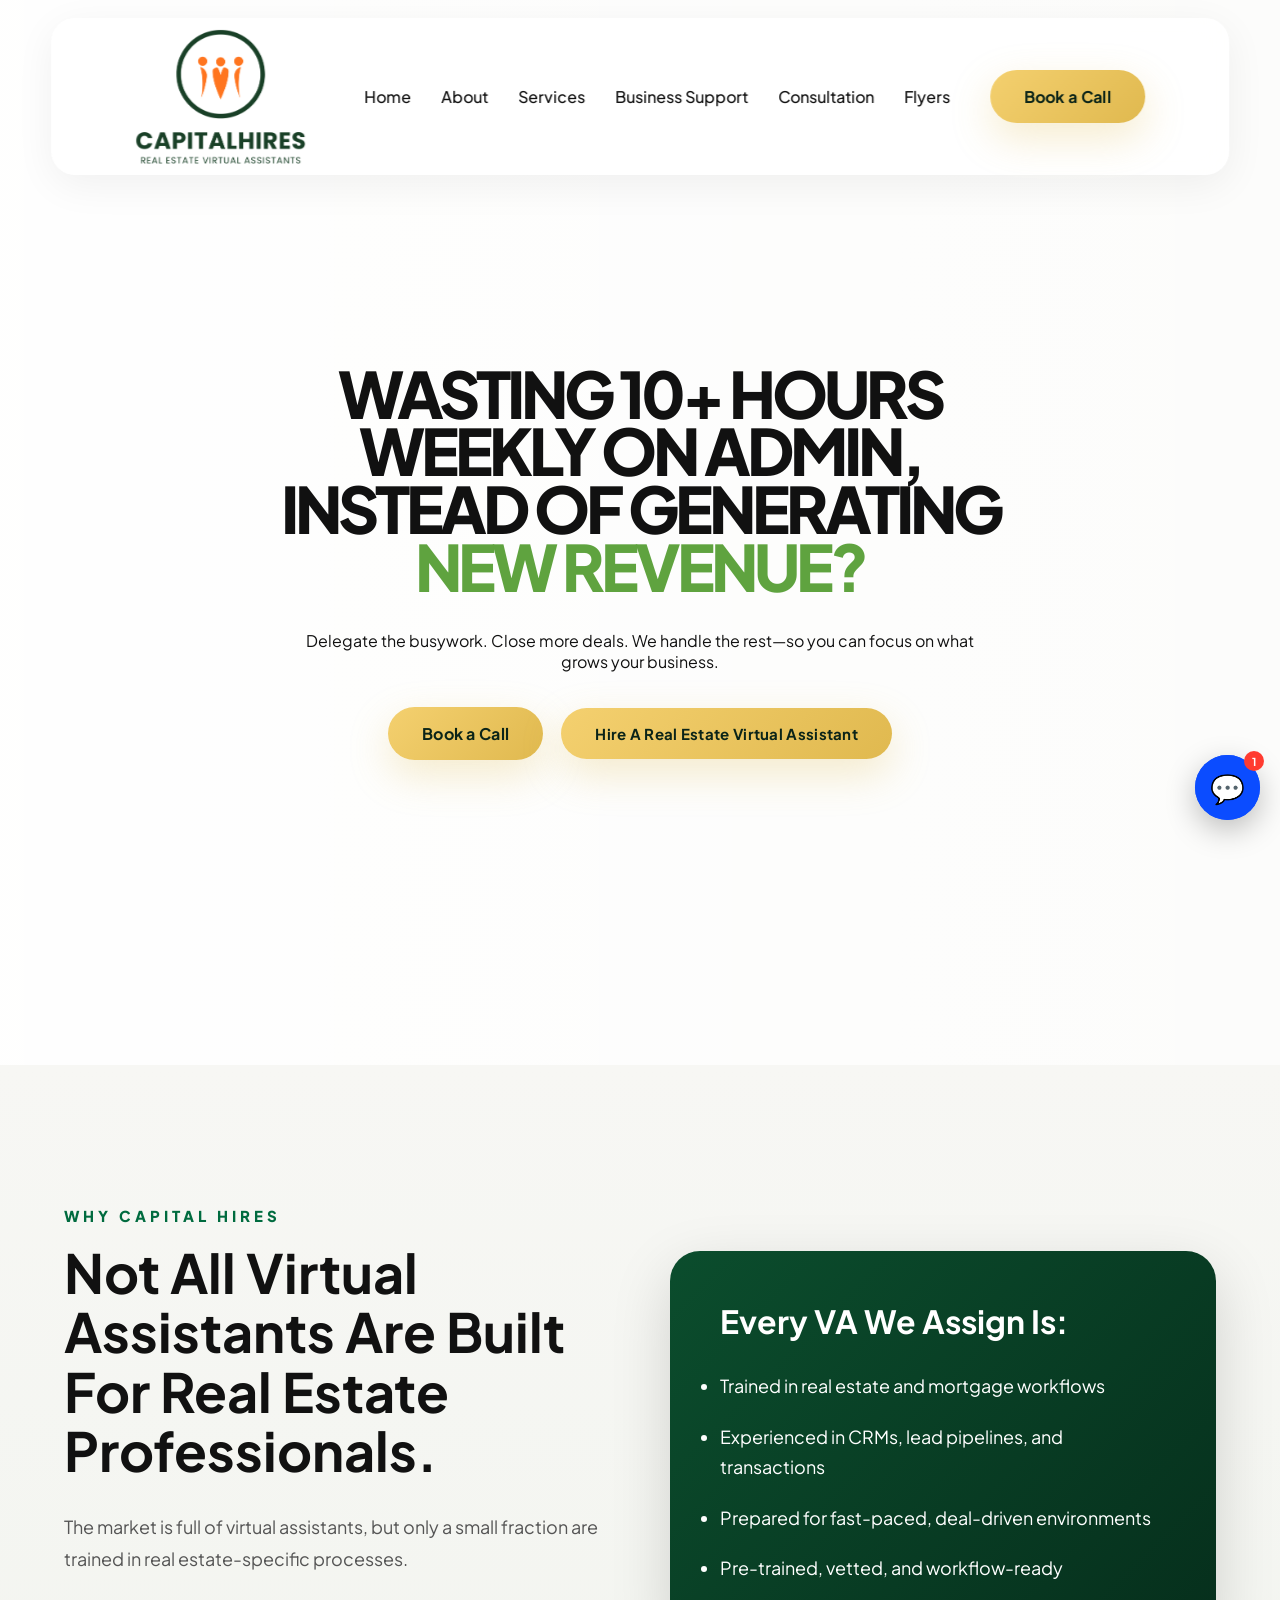
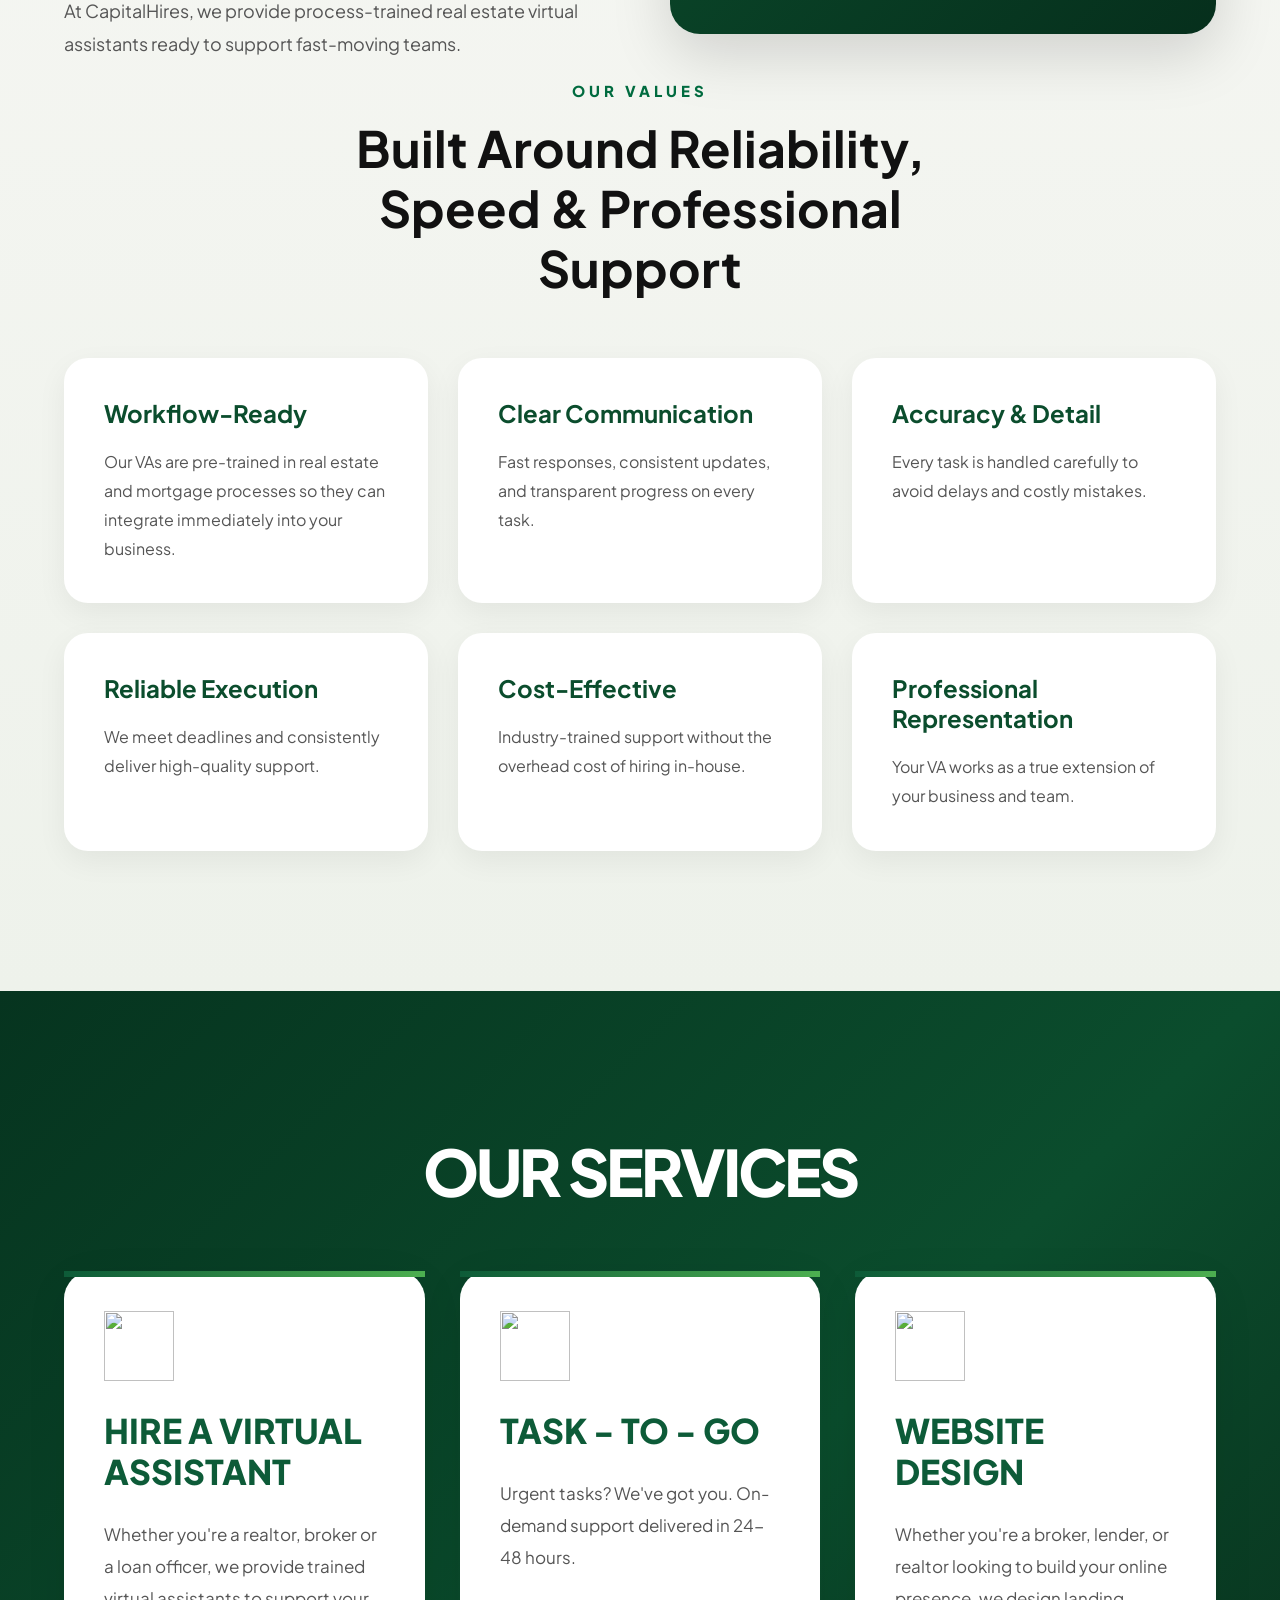
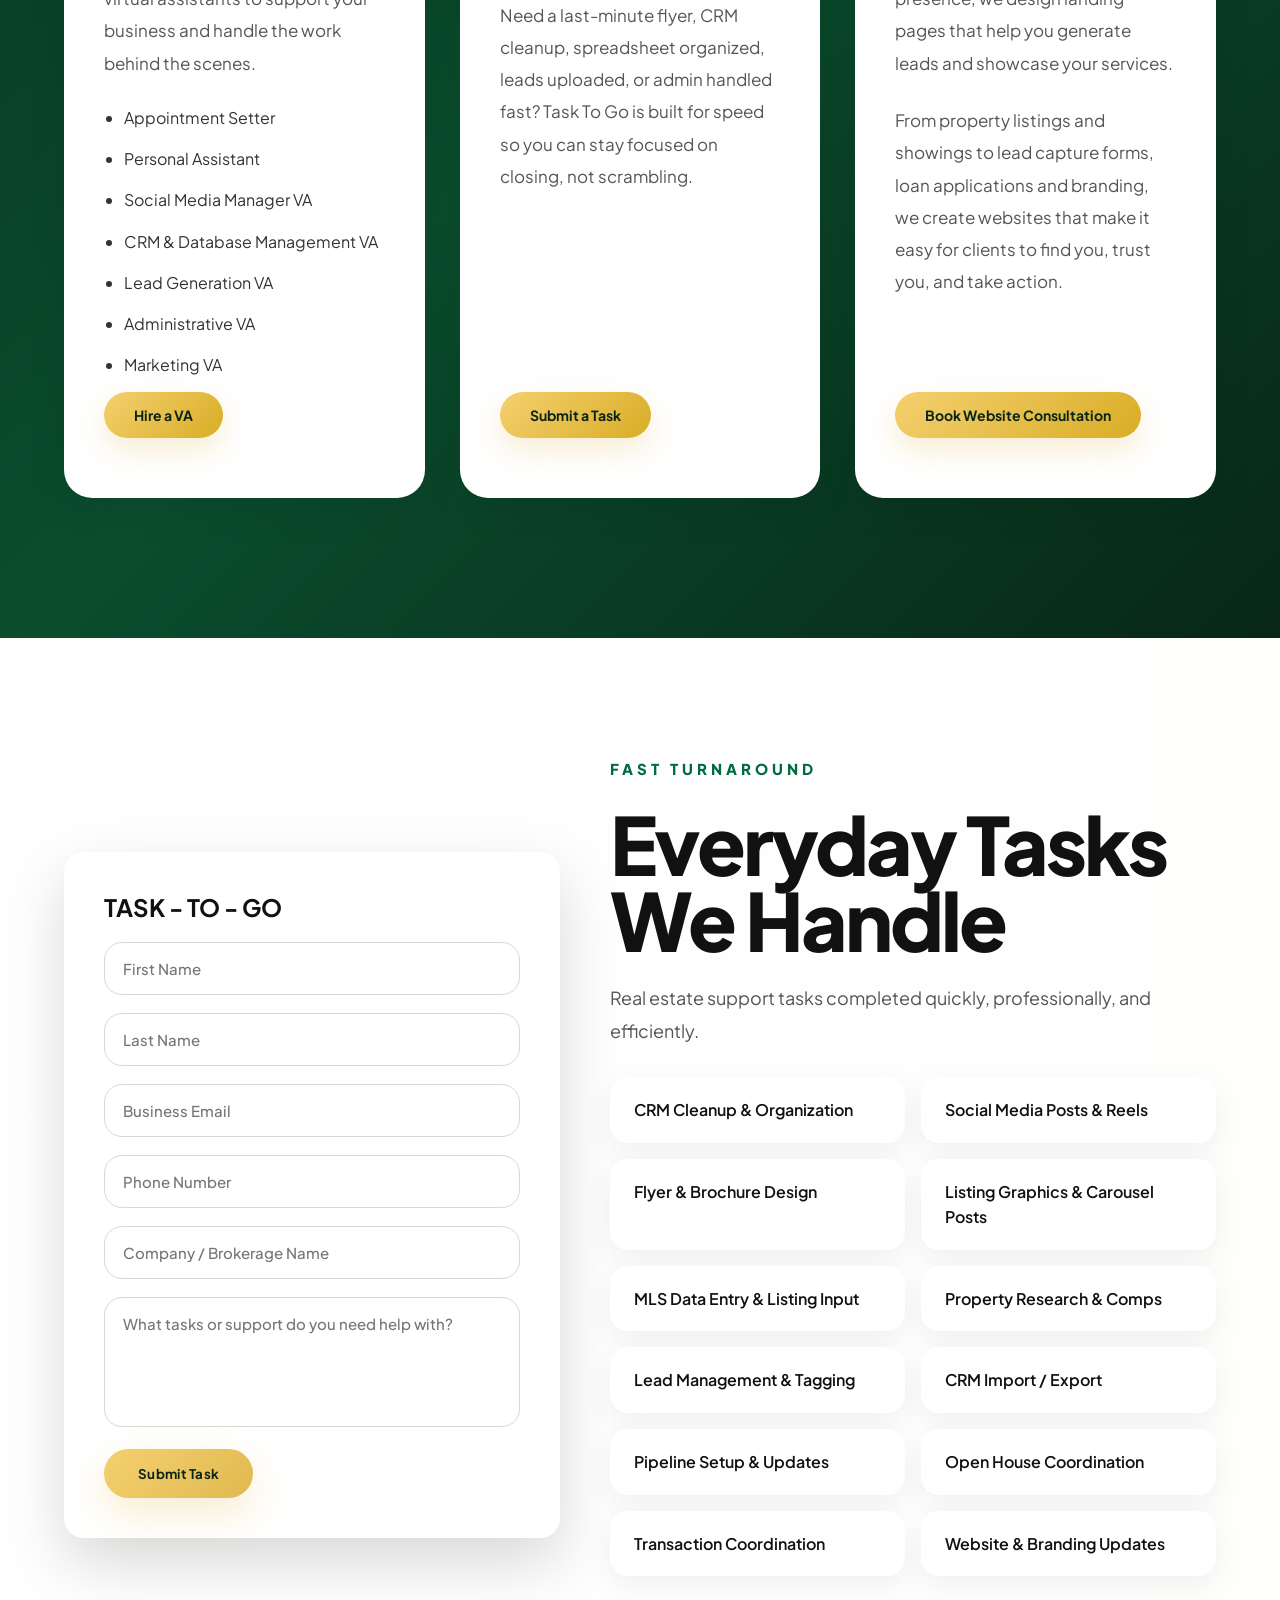
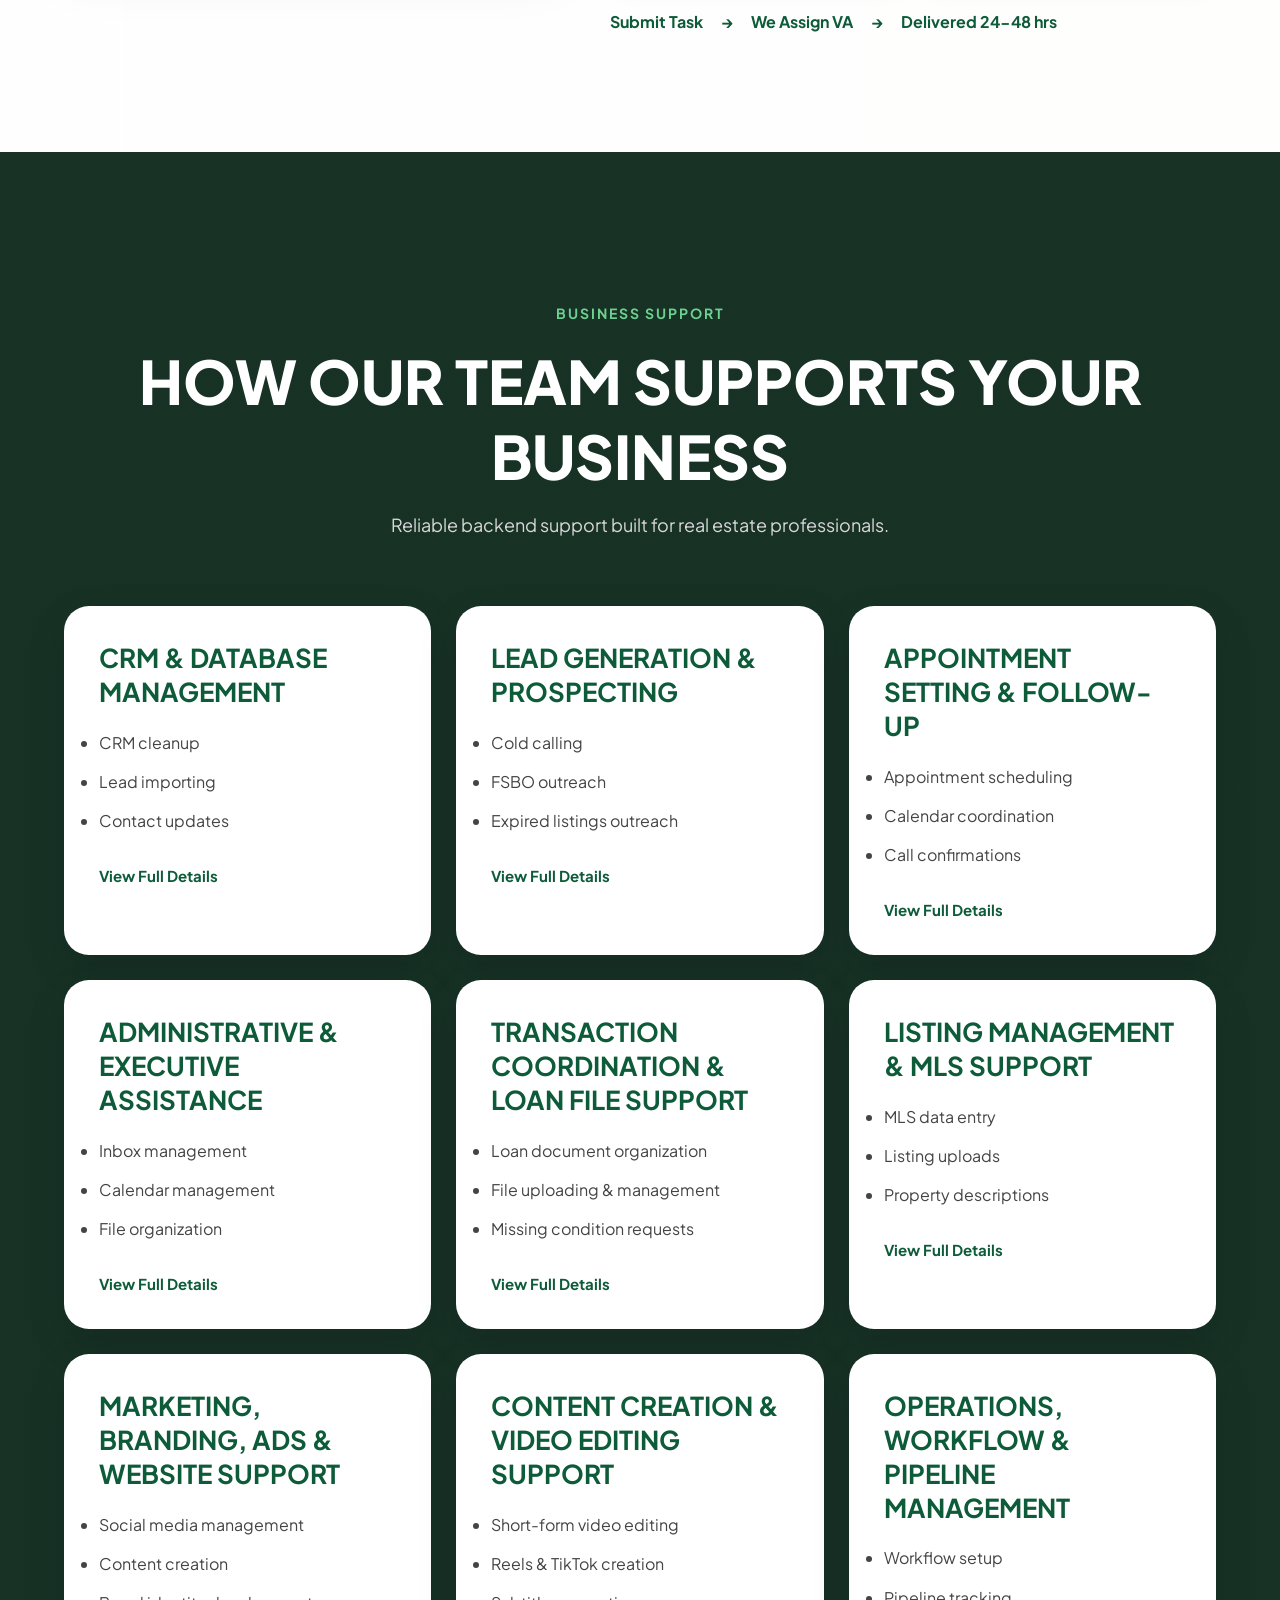
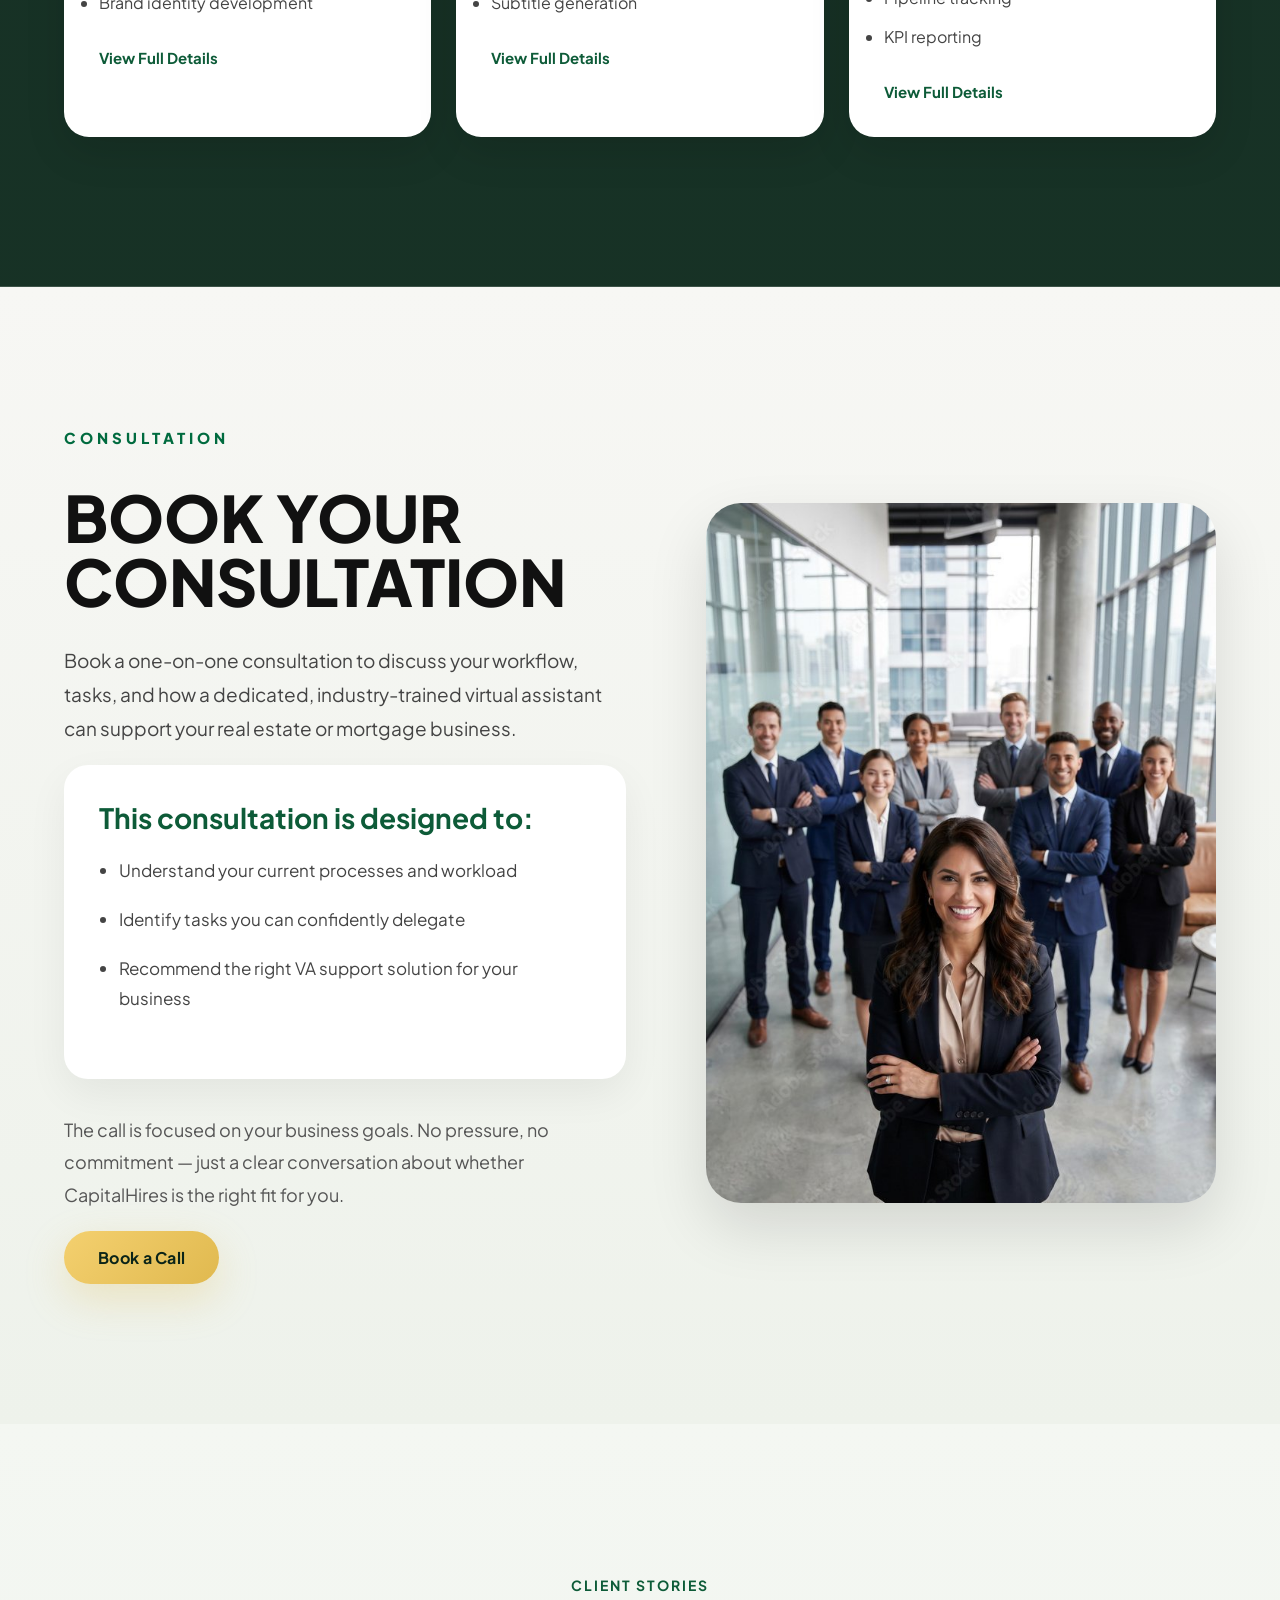
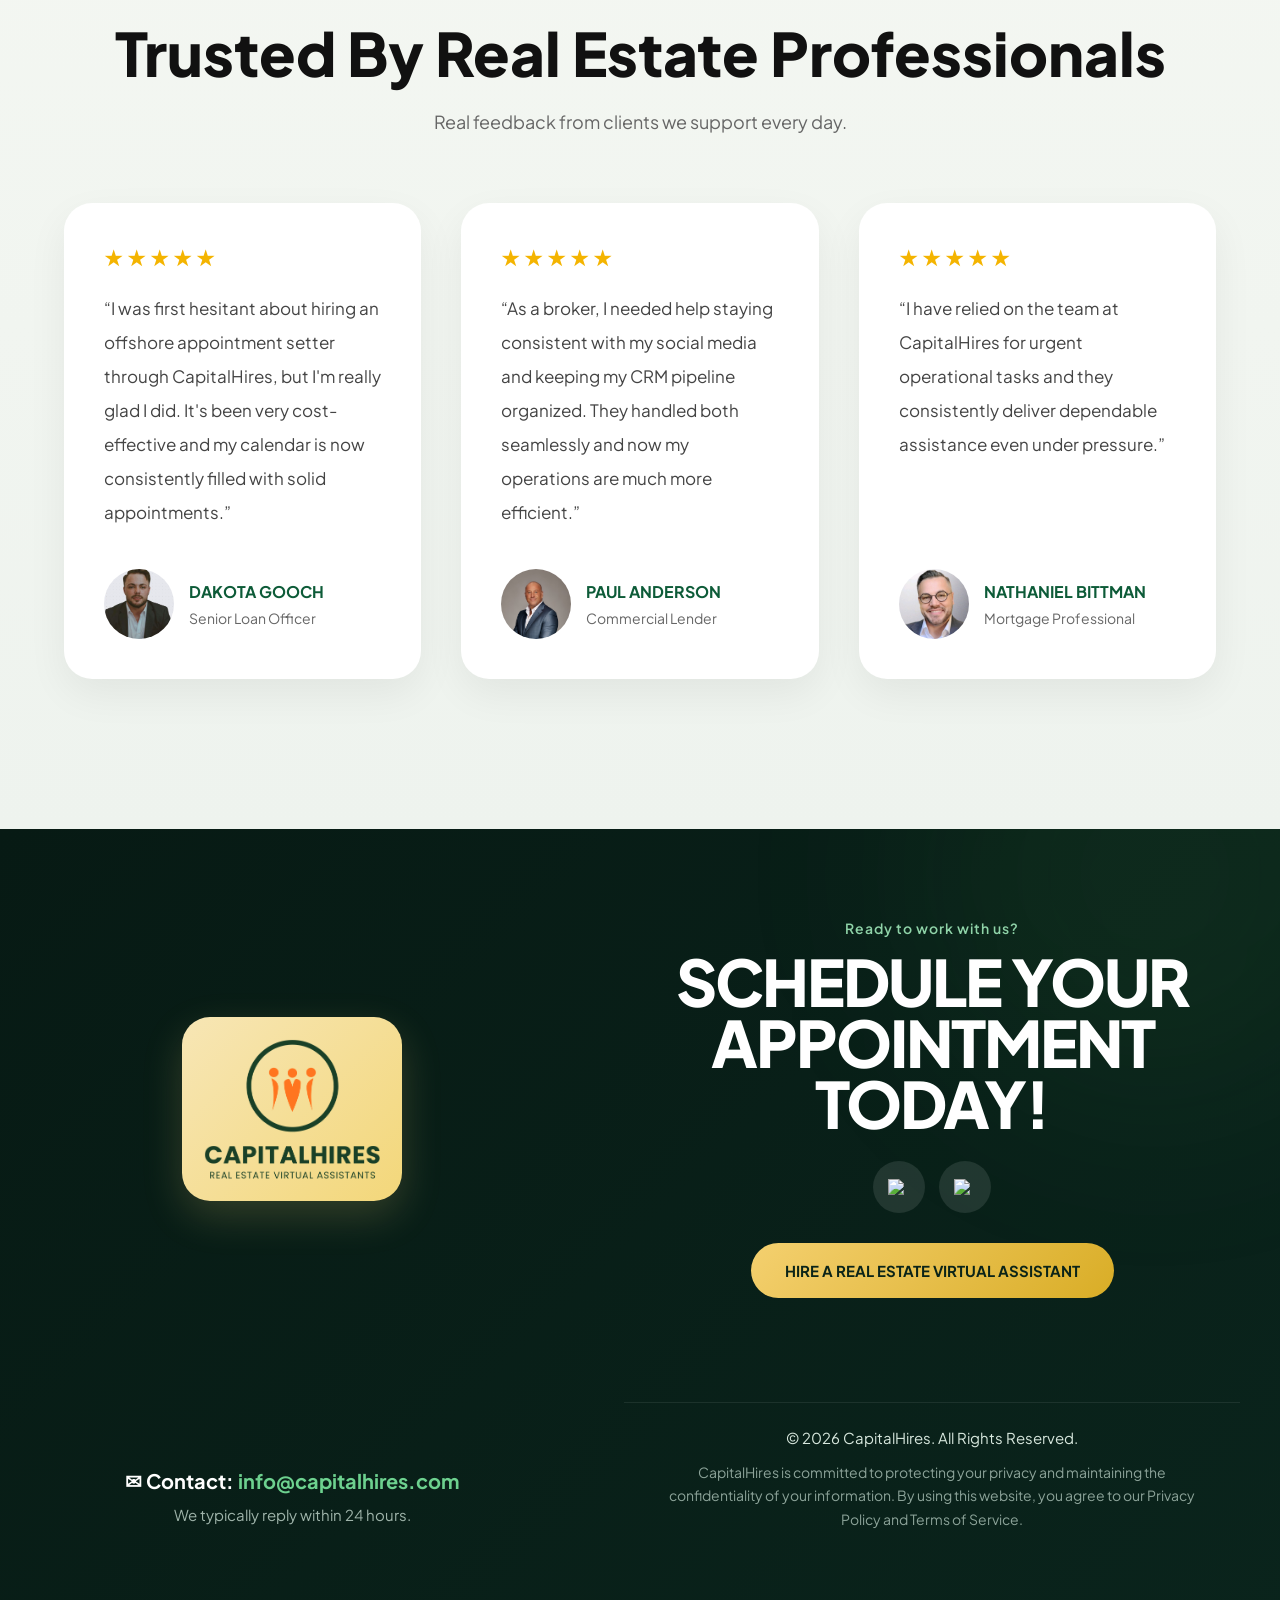
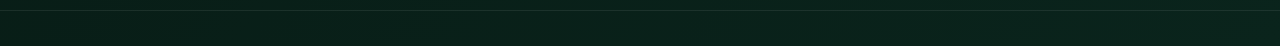
==== commit 948e4eff: "update" ====
--- a/index.html
+++ b/index.html
@@ -1184,6 +1184,137 @@
 
 </footer>
 
+<!-- CHAT ICON -->
+
+<div id="chat-toggle">
+  💬
+  <span class="chat-badge">1</span>
+</div>
+
+<!-- CHATBOT -->
+
+<div id="chatbot" class="hidden">
+
+  <div id="chat-header">
+
+    <span>
+      How can we help you?
+    </span>
+
+    <button id="chat-close">
+      ✕
+    </button>
+
+  </div>
+
+  <!-- COMPANY CARD -->
+
+  <div class="company-card">
+
+    <img
+    src="images/logo.png"
+    class="company-logo">
+
+    <div>
+
+      <h3>CapitalHires</h3>
+
+      <p>
+        Need help? Ask our virtual assistant.
+      </p>
+
+    </div>
+
+  </div>
+
+  <!-- DATE -->
+
+  <div class="chat-date">
+
+    JUNE 19 2026, 2:00 AM
+
+  </div>
+
+  <!-- CHAT MESSAGES -->
+
+  <div id="chat-messages">
+
+    <div class="message-row">
+
+      <img
+      src="images/bot.png"
+      class="bot-avatar">
+
+      <div class="bot-bubble">
+
+        Hi! My name is Chloe and I'm here to assist you today.
+
+      </div>
+
+    </div>
+
+    <div class="message-row">
+
+      <img
+      src="images/bot.png"
+      class="bot-avatar">
+
+      <div class="bot-bubble">
+
+        As I send you messages, there will be button options you can choose from to reply.
+
+<div class="quick-buttons">
+
+<button onclick="reply('gotit')">
+Great, got it!
+</button>
+
+</div>
+
+<br>
+
+<p style="
+font-size:12px;
+color:#666;
+text-align:center;
+margin-top:10px;
+">
+
+Need immediate assistance?
+
+<br>
+
+Email us at
+
+<a href="mailto:info@capitalhires.com">
+info@capitalhires.com
+</a>
+
+</p>
+
+      </div>
+
+    </div>
+
+  </div>
+
+  <!-- INPUT -->
+
+  <div id="chat-input">
+
+    <input
+    type="text"
+    id="userInput"
+    placeholder="Type a message...">
+
+    <button onclick="sendMessage()">
+      Send
+    </button>
+
+  </div>
+
+</div>
+
   <!-- SCROLL TOP -->
 
   <button id="topBtn">↑</button>
@@ -1193,10 +1324,7 @@
   <script src="script.js"></script>
   
 
-<script
-src="https://app.boei.help/embed/k/aa28f01c-2311-4e88-b6f3-ee5b91e9c061"
-async>
-</script>
+
 
 <script src="form/form.js"></script>
 
--- a/style.css
+++ b/style.css
@@ -1319,6 +1319,309 @@
   margin:auto;
 }
 
+#chat-toggle{
+position:fixed;
+bottom:80px;
+right:20px;
+width:65px;
+height:65px;
+border-radius:50%;
+background:#0b4cff;
+color:#fff;
+font-size:28px;
+display:flex;
+align-items:center;
+justify-content:center;
+cursor:pointer;
+z-index:99999;
+box-shadow:0 10px 30px rgba(0,0,0,.25);
+transition:.3s ease;
+}
+
+#chat-toggle:hover{
+
+transform:
+translateY(-5px)
+scale(1.08);
+
+box-shadow:
+0 20px 40px rgba(0,0,0,.25);
+
+}
+
+#chat-toggle::before{
+
+content:"";
+
+position:absolute;
+
+width:100%;
+height:100%;
+
+border-radius:50%;
+
+background:#0b4cff;
+
+animation:pulse 2s infinite;
+
+z-index:-1;
+
+}
+
+@keyframes pulse{
+
+0%{
+transform:scale(1);
+opacity:.7;
+}
+
+70%{
+transform:scale(1.5);
+opacity:0;
+}
+
+100%{
+opacity:0;
+}
+
+}
+
+/* =========================
+   CHATBOT ANIMATIONS
+========================= */
+
+#chatbot{
+position:fixed;
+bottom:95px;
+right:20px;
+width:350px;
+background:#fff;
+border-radius:18px;
+overflow:hidden;
+box-shadow:0 15px 40px rgba(0,0,0,.18);
+z-index:99999;
+font-family:'Plus Jakarta Sans',sans-serif;
+
+transform:translateY(20px);
+opacity:0;
+pointer-events:none;
+
+transition:
+transform .35s ease,
+opacity .35s ease;
+}
+
+/* OPEN STATE */
+
+#chatbot.show{
+transform:translateY(0);
+opacity:1;
+pointer-events:auto;
+}
+
+/* =========================
+   COMPANY CARD
+========================= */
+
+.company-card{
+display:flex;
+align-items:center;
+gap:12px;
+padding:15px;
+background:#fff;
+border-bottom:1px solid #eee;
+}
+
+.company-logo{
+width:45px;
+height:45px;
+object-fit:contain;
+}
+
+.company-card h3{
+margin:0;
+font-size:15px;
+font-weight:700;
+color:#001b3b;
+}
+
+.company-card p{
+margin:3px 0 0;
+font-size:12px;
+color:#666;
+}
+
+/* =========================
+   DATE
+========================= */
+
+.chat-date{
+text-align:center;
+font-size:11px;
+font-weight:600;
+color:#999;
+padding:10px;
+background:#fafafa;
+border-bottom:1px solid #eee;
+}
+
+/* =========================
+   CHAT BADGE
+========================= */
+
+.chat-badge{
+position:absolute;
+top:-4px;
+right:-4px;
+width:20px;
+height:20px;
+border-radius:50%;
+background:#ff3b30;
+color:#fff;
+font-size:11px;
+font-weight:700;
+display:flex;
+align-items:center;
+justify-content:center;
+}
+
+/* =========================
+   CLOSE BUTTON
+========================= */
+
+#chat-close{
+background:none;
+border:none;
+color:#fff;
+font-size:18px;
+cursor:pointer;
+transition:.2s ease;
+}
+
+#chat-close:hover{
+transform:scale(1.15);
+}
+
+/* =========================
+   SEND BUTTON
+========================= */
+
+#chat-input button{
+border:none;
+padding:0 18px;
+background:#0b4cff;
+color:#fff;
+font-weight:600;
+cursor:pointer;
+transition:.2s ease;
+}
+
+#chat-input button:hover{
+opacity:.9;
+}
+
+/* =========================
+   SCROLLBAR
+========================= */
+
+#chat-messages::-webkit-scrollbar{
+width:6px;
+}
+
+#chat-messages::-webkit-scrollbar-thumb{
+background:#cfcfcf;
+border-radius:20px;
+}
+
+.bot-avatar{
+width:42px;
+height:42px;
+min-width:42px;
+border-radius:50%;
+object-fit:cover;
+display:block;
+}
+
+.message-row{
+display:flex;
+align-items:flex-end;
+gap:10px;
+margin-bottom:15px;
+}
+
+.bot-bubble{
+background:#ececec;
+padding:12px 14px;
+border-radius:15px;
+max-width:250px;
+line-height:1.5;
+font-size:14px;
+}
+
+.user-row{
+display:flex;
+justify-content:flex-end;
+margin-bottom:15px;
+}
+
+.user-bubble{
+background:#001b3b;
+color:#fff;
+padding:12px 14px;
+border-radius:15px;
+max-width:250px;
+line-height:1.5;
+font-size:14px;
+}
+
+#chat-header{
+background:#0b4cff;
+color:white;
+padding:15px;
+display:flex;
+justify-content:space-between;
+align-items:center;
+font-weight:700;
+}
+
+#chat-messages{
+height:380px;
+overflow-y:auto;
+padding:15px;
+background:#f7f7f7;
+}
+
+#chat-input{
+display:flex;
+border-top:1px solid #eee;
+}
+
+#chat-input input{
+flex:1;
+padding:12px;
+border:none;
+outline:none;
+font-size:14px;
+}
+
+.quick-buttons{
+margin-top:12px;
+display:flex;
+flex-direction:column;
+gap:8px;
+}
+
+.quick-buttons button{
+background:#001b3b;
+color:white;
+border:none;
+padding:10px;
+border-radius:8px;
+cursor:pointer;
+font-size:13px;
+font-weight:600;
+}
+
 /* MOBILE */
 
 @media(max-width:768px){
@@ -1642,17 +1945,11 @@
   }
 }
 
-/* CHATBOT */
-#boei_button{
-  bottom:105px !important;
-  right:22px !important;
-}
-
 /* SCROLL TOP BUTTON */
 #topBtn{
   position:fixed;
 
-  bottom:30px;
+  bottom:10px;
   right:22px;
 
   width:58px;
